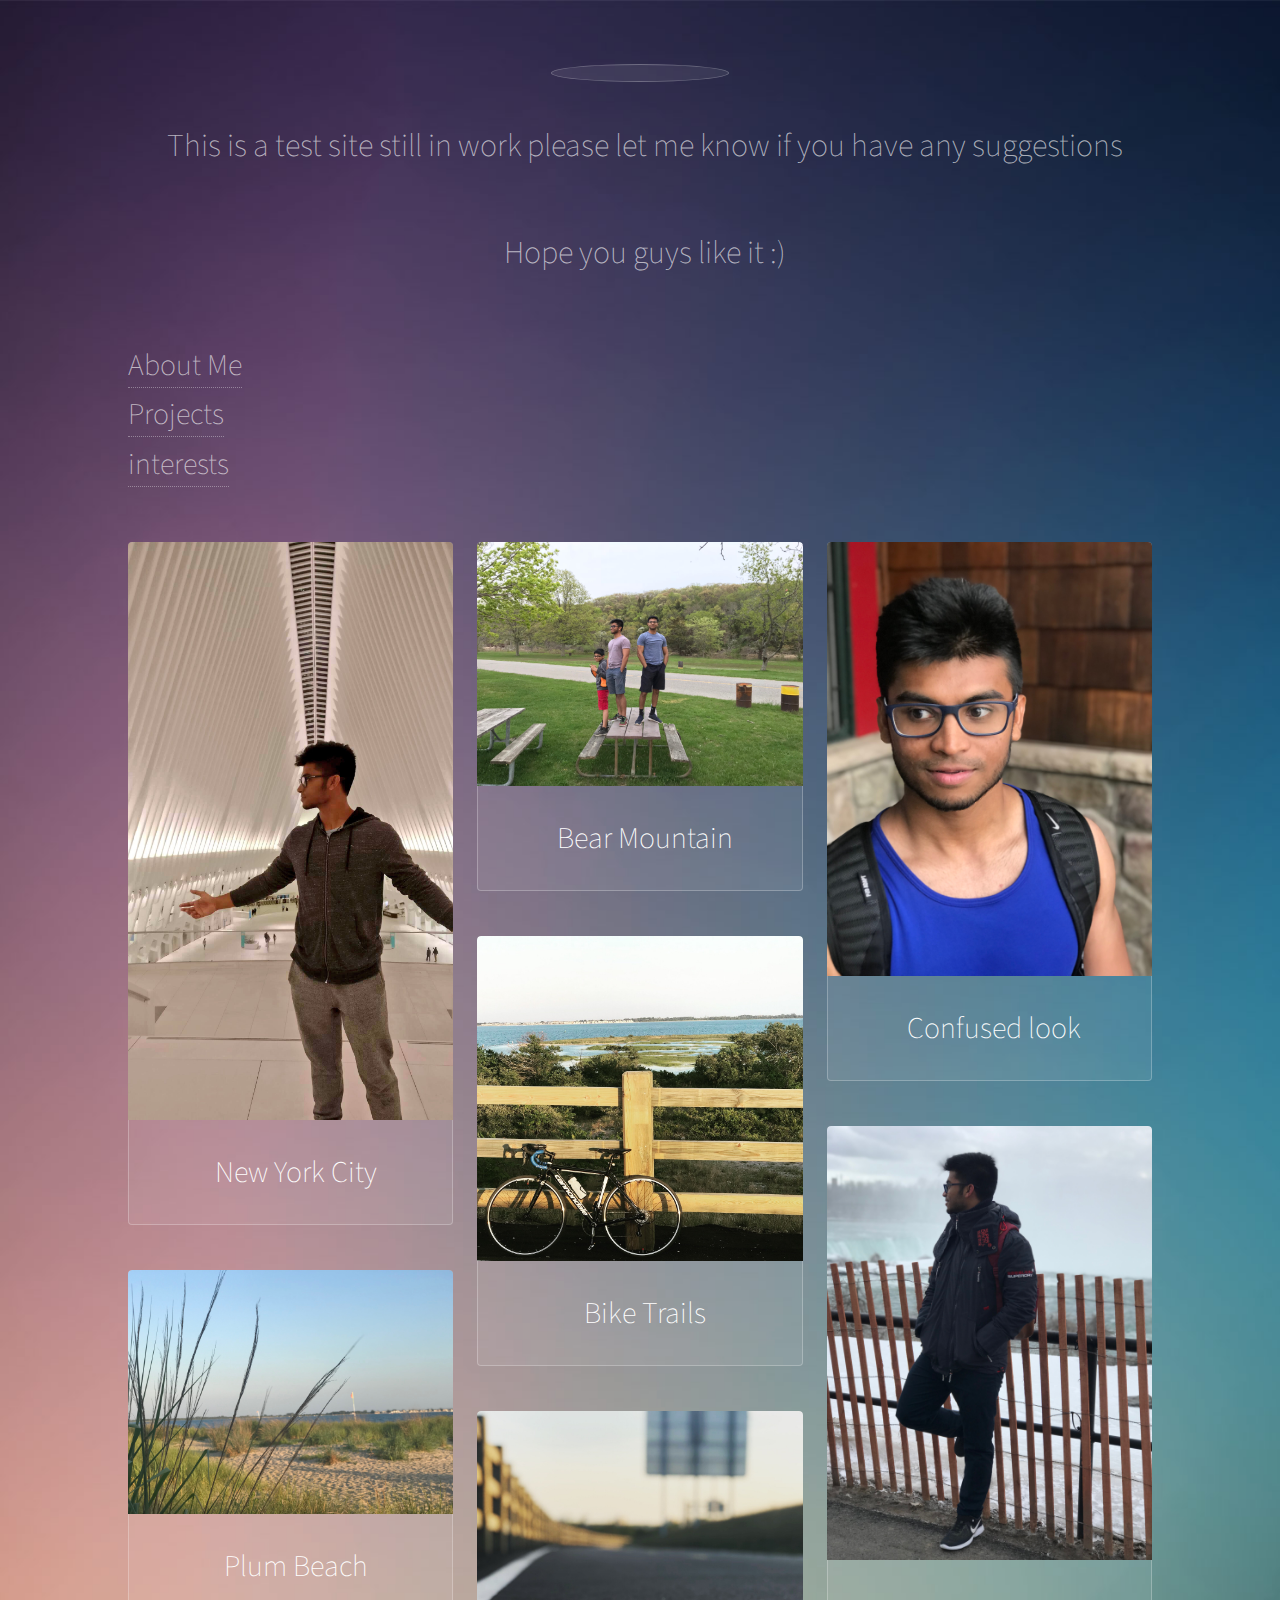
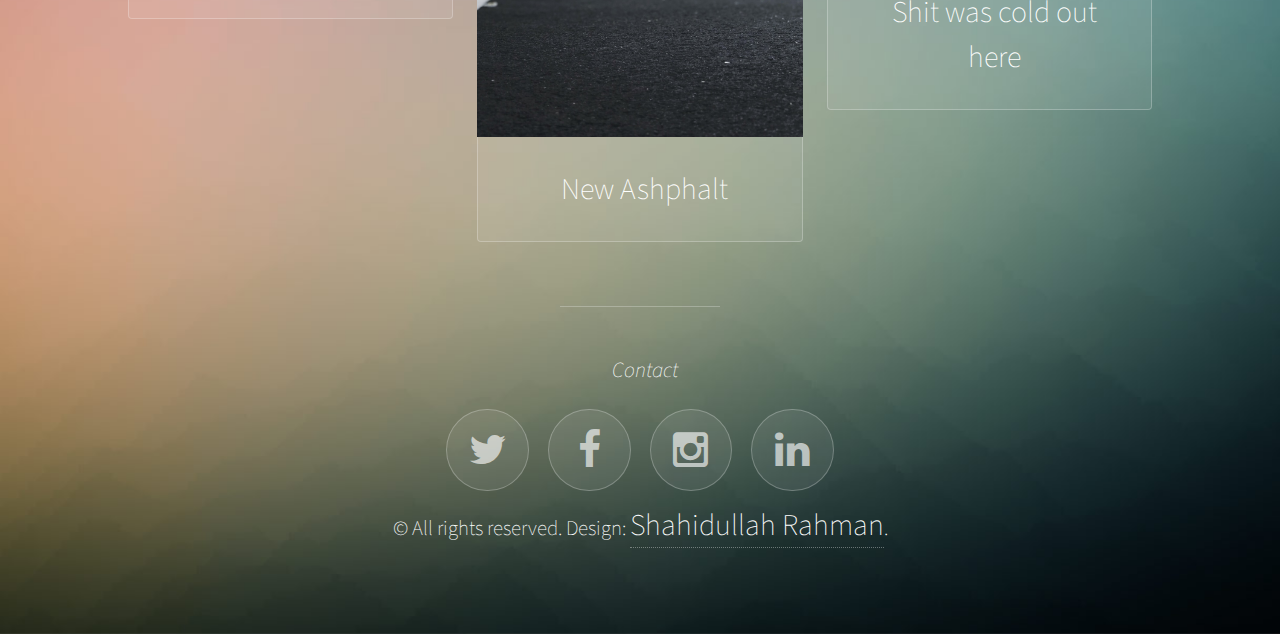
==== index.html @ 515b00f7 "Add interest page" ====
<!DOCTYPE HTML>
<!--
	Visualize by TEMPLATED
	templated.co @templatedco
	Released for free under the Creative Commons Attribution 3.0 license (templated.co/license)
-->
<html>
	<head>
		<title>Shahidullah Rahman</title>
		<meta charset="utf-8" />
		<meta name="viewport" content="width=device-width, initial-scale=1" />
		<link rel="stylesheet" href="assets/css/main.css" />
	</head>
	<body>

		<!-- Wrapper -->
			<div id="wrapper">

				<!-- Header -->
					<header id="header">
						<span class="avatar"><img src="images/Thumbs/RenderedImage.JPG" alt="" /></span>

						


						<h1>This is a test site still in work please let me know if you have 
							any suggestions
						</h1><br>
						<h1>Hope you guys like it :)</h1>
					</header>

					<nav>
							<a href="about.html">About Me</a> <br>
							<a href="projects.html">Projects</a> <br>
							<a href="interests.html">interests</a>
							<br>
							<br>
							<br>
	
					</nav>

				<!-- Main -->
					<section id="main">

						<!-- Thumbnails -->
							<section class="thumbnails">
								<div>
									<a href="images/Thumbs/01.JPG">
										<img src="images/Thumbs/01.JPG" alt="Image could not be found" />
										<h3><strong> New York City</strong></h3>
									</a>
									<a href="images/Thumbs/02.JPG">
										<img src="images//Thumbs/02.JPG" alt="Image could not be found" />
										<h3>Plum Beach</h3>
									</a>
								</div>
								<div>
									<a href="images/Thumbs/IMG_1907.JPG">
										<img src="images/Thumbs/IMG_1907.JPG" alt="" />
										<h3>Bear Mountain</h3>
									</a>
									<a href="images/Thumbs/04.JPG">
										<img src="images/Thumbs/04.JPG" alt="" />
										<h3>Bike Trails</h3>
									</a>
									<a href="images/Thumbs/05.JPG">
										<img src="images/Thumbs/05.JPG" alt="" />
										<h3>New Ashphalt</h3>
									</a>
								</div>
								<div>
									<a href="images/Thumbs/06.JPG">
										<img src="images/Thumbs/06.JPG" alt="" />
										<h3>Confused look</h3>
									</a>
									<a href="images/Thumbs/08.JPG">
										<img src="images/Thumbs/08.JPG" alt="" />
										<h3>Shit was cold out here</h3>
									</a>
								</div>
							</section>

					</section>

				<!-- Footer -->
					<footer id="footer">
							<ul class="icons">
									<h2><em>Contact</em></h2>
									<li><a href="https://twitter.com/Siam7141" class="icon style2 fa-twitter" target="_blank"><span class="label">Twitter</span></a></li>
									<li><a href="https://www.facebook.com/profile.php?id=100003264576492&ref=bookmarks" class="icon style2 fa-facebook" target="_blank"><span class="label">Facebook</span></a></li>
									<li><a href="https://www.instagram.com/siam714/?hl=en" class="icon style2 fa-instagram" target="_blank"><span class="label">Instagram</span></a></li>
									<li><a href="https://www.linkedin.com/in/shahidullah-r/" class="icon style2 fa-linkedin" target="_blank"><span class="label">linkedin</span></a></li>
									
								</ul>
						<p>&copy; All rights reserved. Design: <a href="https://www.linkedin.com/in/shahidullah-r/" target="_blank">Shahidullah Rahman</a>. </p>
					</footer>

			</div>

		<!-- Scripts -->
			<script src="assets/js/jquery.min.js"></script>
			<script src="assets/js/jquery.poptrox.min.js"></script>
			<script src="assets/js/skel.min.js"></script>
			<script src="assets/js/main.js"></script>

	</body>
</html>
---- assets/css/main.css ----
@charset "UTF-8";
@import url(font-awesome.min.css);
@import url("http://fonts.googleapis.com/css?family=Source+Sans+Pro:200");

/*
	Visualize by TEMPLATED
	templated.co @templatedco
	Released for free under the Creative Commons Attribution 3.0 license (templated.co/license)
*/

/* Reset */

	html, body, div, span, applet, object, iframe, h1, h2, h3, h4, h5, h6, p, blockquote, pre, a, abbr, acronym, address, big, cite, code, del, dfn, em, img, ins, kbd, q, s, samp, small, strike, strong, sub, sup, tt, var, b, u, i, center, dl, dt, dd, ol, ul, li, fieldset, form, label, legend, table, caption, tbody, tfoot, thead, tr, th, td, article, aside, canvas, details, embed, figure, figcaption, footer, header, hgroup, menu, nav, output, ruby, section, summary, time, mark, audio, video {
		margin: 0;
		padding: 0;
		border: 0;
		font-size: 100%;
		font: inherit;
		vertical-align: baseline;
	}

	article, aside, details, figcaption, figure, footer, header, hgroup, menu, nav, section {
		display: block;
	}

	body {
		line-height: 1;
	}

	ol, ul {
		list-style: none;
	}

	blockquote, q {
		quotes: none;
	}

	blockquote:before, blockquote:after, q:before, q:after {
		content: '';
		content: none;
	}

	table {
		border-collapse: collapse;
		border-spacing: 0;
	}

	body {
		-webkit-text-size-adjust: none;
	}

/* Box Model */

	*, *:before, *:after {
		-moz-box-sizing: border-box;
		-webkit-box-sizing: border-box;
		box-sizing: border-box;
	}

/* Grid */

	.row {
		border-bottom: solid 1px transparent;
		-moz-box-sizing: border-box;
		-webkit-box-sizing: border-box;
		box-sizing: border-box;
	}

	.row > * {
		float: left;
		-moz-box-sizing: border-box;
		-webkit-box-sizing: border-box;
		box-sizing: border-box;
	}

	.row:after, .row:before {
		content: '';
		display: block;
		clear: both;
		height: 0;
	}

	.row.uniform > * > :first-child {
		margin-top: 0;
	}

	.row.uniform > * > :last-child {
		margin-bottom: 0;
	}

	.row.\30 \25 > * {
		padding: 0 0 0 0em;
	}

	.row.\30 \25 {
		margin: 0 0 -1px 0em;
	}

	.row.uniform.\30 \25 > * {
		padding: 0em 0 0 0em;
	}

	.row.uniform.\30 \25 {
		margin: 0em 0 -1px 0em;
	}

	.row > * {
		padding: 0 0 0 2em;
	}

	.row {
		margin: 0 0 -1px -2em;
	}

	.row.uniform > * {
		padding: 2em 0 0 2em;
	}

	.row.uniform {
		margin: -2em 0 -1px -2em;
	}

	.row.\32 00\25 > * {
		padding: 0 0 0 4em;
	}

	.row.\32 00\25 {
		margin: 0 0 -1px -4em;
	}

	.row.uniform.\32 00\25 > * {
		padding: 4em 0 0 4em;
	}

	.row.uniform.\32 00\25 {
		margin: -4em 0 -1px -4em;
	}

	.row.\31 50\25 > * {
		padding: 0 0 0 3em;
	}

	.row.\31 50\25 {
		margin: 0 0 -1px -3em;
	}

	.row.uniform.\31 50\25 > * {
		padding: 3em 0 0 3em;
	}

	.row.uniform.\31 50\25 {
		margin: -3em 0 -1px -3em;
	}

	.row.\35 0\25 > * {
		padding: 0 0 0 1em;
	}

	.row.\35 0\25 {
		margin: 0 0 -1px -1em;
	}

	.row.uniform.\35 0\25 > * {
		padding: 1em 0 0 1em;
	}

	.row.uniform.\35 0\25 {
		margin: -1em 0 -1px -1em;
	}

	.row.\32 5\25 > * {
		padding: 0 0 0 0.5em;
	}

	.row.\32 5\25 {
		margin: 0 0 -1px -0.5em;
	}

	.row.uniform.\32 5\25 > * {
		padding: 0.5em 0 0 0.5em;
	}

	.row.uniform.\32 5\25 {
		margin: -0.5em 0 -1px -0.5em;
	}

	.\31 2u, .\31 2u\24 {
		width: 100%;
		clear: none;
		margin-left: 0;
	}

	.\31 1u, .\31 1u\24 {
		width: 91.6666666667%;
		clear: none;
		margin-left: 0;
	}

	.\31 0u, .\31 0u\24 {
		width: 83.3333333333%;
		clear: none;
		margin-left: 0;
	}

	.\39 u, .\39 u\24 {
		width: 75%;
		clear: none;
		margin-left: 0;
	}

	.\38 u, .\38 u\24 {
		width: 66.6666666667%;
		clear: none;
		margin-left: 0;
	}

	.\37 u, .\37 u\24 {
		width: 58.3333333333%;
		clear: none;
		margin-left: 0;
	}

	.\36 u, .\36 u\24 {
		width: 50%;
		clear: none;
		margin-left: 0;
	}

	.\35 u, .\35 u\24 {
		width: 41.6666666667%;
		clear: none;
		margin-left: 0;
	}

	.\34 u, .\34 u\24 {
		width: 33.3333333333%;
		clear: none;
		margin-left: 0;
	}

	.\33 u, .\33 u\24 {
		width: 25%;
		clear: none;
		margin-left: 0;
	}

	.\32 u, .\32 u\24 {
		width: 16.6666666667%;
		clear: none;
		margin-left: 0;
	}

	.\31 u, .\31 u\24 {
		width: 8.3333333333%;
		clear: none;
		margin-left: 0;
	}

	.\31 2u\24 + *,
	.\31 1u\24 + *,
	.\31 0u\24 + *,
	.\39 u\24 + *,
	.\38 u\24 + *,
	.\37 u\24 + *,
	.\36 u\24 + *,
	.\35 u\24 + *,
	.\34 u\24 + *,
	.\33 u\24 + *,
	.\32 u\24 + *,
	.\31 u\24 + * {
		clear: left;
	}

	.\-11u {
		margin-left: 91.66667%;
	}

	.\-10u {
		margin-left: 83.33333%;
	}

	.\-9u {
		margin-left: 75%;
	}

	.\-8u {
		margin-left: 66.66667%;
	}

	.\-7u {
		margin-left: 58.33333%;
	}

	.\-6u {
		margin-left: 50%;
	}

	.\-5u {
		margin-left: 41.66667%;
	}

	.\-4u {
		margin-left: 33.33333%;
	}

	.\-3u {
		margin-left: 25%;
	}

	.\-2u {
		margin-left: 16.66667%;
	}

	.\-1u {
		margin-left: 8.33333%;
	}

	@media screen and (max-width: 1680px) {

		.row > * {
			padding: 0 0 0 2em;
		}

		.row {
			margin: 0 0 -1px -2em;
		}

		.row.uniform > * {
			padding: 2em 0 0 2em;
		}

		.row.uniform {
			margin: -2em 0 -1px -2em;
		}

		.row.\32 00\25 > * {
			padding: 0 0 0 4em;
		}

		.row.\32 00\25 {
			margin: 0 0 -1px -4em;
		}

		.row.uniform.\32 00\25 > * {
			padding: 4em 0 0 4em;
		}

		.row.uniform.\32 00\25 {
			margin: -4em 0 -1px -4em;
		}

		.row.\31 50\25 > * {
			padding: 0 0 0 3em;
		}

		.row.\31 50\25 {
			margin: 0 0 -1px -3em;
		}

		.row.uniform.\31 50\25 > * {
			padding: 3em 0 0 3em;
		}

		.row.uniform.\31 50\25 {
			margin: -3em 0 -1px -3em;
		}

		.row.\35 0\25 > * {
			padding: 0 0 0 1em;
		}

		.row.\35 0\25 {
			margin: 0 0 -1px -1em;
		}

		.row.uniform.\35 0\25 > * {
			padding: 1em 0 0 1em;
		}

		.row.uniform.\35 0\25 {
			margin: -1em 0 -1px -1em;
		}

		.row.\32 5\25 > * {
			padding: 0 0 0 0.5em;
		}

		.row.\32 5\25 {
			margin: 0 0 -1px -0.5em;
		}

		.row.uniform.\32 5\25 > * {
			padding: 0.5em 0 0 0.5em;
		}

		.row.uniform.\32 5\25 {
			margin: -0.5em 0 -1px -0.5em;
		}

		.\31 2u\28xlarge\29, .\31 2u\24\28xlarge\29 {
			width: 100%;
			clear: none;
			margin-left: 0;
		}

		.\31 1u\28xlarge\29, .\31 1u\24\28xlarge\29 {
			width: 91.6666666667%;
			clear: none;
			margin-left: 0;
		}

		.\31 0u\28xlarge\29, .\31 0u\24\28xlarge\29 {
			width: 83.3333333333%;
			clear: none;
			margin-left: 0;
		}

		.\39 u\28xlarge\29, .\39 u\24\28xlarge\29 {
			width: 75%;
			clear: none;
			margin-left: 0;
		}

		.\38 u\28xlarge\29, .\38 u\24\28xlarge\29 {
			width: 66.6666666667%;
			clear: none;
			margin-left: 0;
		}

		.\37 u\28xlarge\29, .\37 u\24\28xlarge\29 {
			width: 58.3333333333%;
			clear: none;
			margin-left: 0;
		}

		.\36 u\28xlarge\29, .\36 u\24\28xlarge\29 {
			width: 50%;
			clear: none;
			margin-left: 0;
		}

		.\35 u\28xlarge\29, .\35 u\24\28xlarge\29 {
			width: 41.6666666667%;
			clear: none;
			margin-left: 0;
		}

		.\34 u\28xlarge\29, .\34 u\24\28xlarge\29 {
			width: 33.3333333333%;
			clear: none;
			margin-left: 0;
		}

		.\33 u\28xlarge\29, .\33 u\24\28xlarge\29 {
			width: 25%;
			clear: none;
			margin-left: 0;
		}

		.\32 u\28xlarge\29, .\32 u\24\28xlarge\29 {
			width: 16.6666666667%;
			clear: none;
			margin-left: 0;
		}

		.\31 u\28xlarge\29, .\31 u\24\28xlarge\29 {
			width: 8.3333333333%;
			clear: none;
			margin-left: 0;
		}

		.\31 2u\24\28xlarge\29 + *,
		.\31 1u\24\28xlarge\29 + *,
		.\31 0u\24\28xlarge\29 + *,
		.\39 u\24\28xlarge\29 + *,
		.\38 u\24\28xlarge\29 + *,
		.\37 u\24\28xlarge\29 + *,
		.\36 u\24\28xlarge\29 + *,
		.\35 u\24\28xlarge\29 + *,
		.\34 u\24\28xlarge\29 + *,
		.\33 u\24\28xlarge\29 + *,
		.\32 u\24\28xlarge\29 + *,
		.\31 u\24\28xlarge\29 + * {
			clear: left;
		}

		.\-11u\28xlarge\29 {
			margin-left: 91.66667%;
		}

		.\-10u\28xlarge\29 {
			margin-left: 83.33333%;
		}

		.\-9u\28xlarge\29 {
			margin-left: 75%;
		}

		.\-8u\28xlarge\29 {
			margin-left: 66.66667%;
		}

		.\-7u\28xlarge\29 {
			margin-left: 58.33333%;
		}

		.\-6u\28xlarge\29 {
			margin-left: 50%;
		}

		.\-5u\28xlarge\29 {
			margin-left: 41.66667%;
		}

		.\-4u\28xlarge\29 {
			margin-left: 33.33333%;
		}

		.\-3u\28xlarge\29 {
			margin-left: 25%;
		}

		.\-2u\28xlarge\29 {
			margin-left: 16.66667%;
		}

		.\-1u\28xlarge\29 {
			margin-left: 8.33333%;
		}

	}

	@media screen and (max-width: 1280px) {

		.row > * {
			padding: 0 0 0 2em;
		}

		.row {
			margin: 0 0 -1px -2em;
		}

		.row.uniform > * {
			padding: 2em 0 0 2em;
		}

		.row.uniform {
			margin: -2em 0 -1px -2em;
		}

		.row.\32 00\25 > * {
			padding: 0 0 0 4em;
		}

		.row.\32 00\25 {
			margin: 0 0 -1px -4em;
		}

		.row.uniform.\32 00\25 > * {
			padding: 4em 0 0 4em;
		}

		.row.uniform.\32 00\25 {
			margin: -4em 0 -1px -4em;
		}

		.row.\31 50\25 > * {
			padding: 0 0 0 3em;
		}

		.row.\31 50\25 {
			margin: 0 0 -1px -3em;
		}

		.row.uniform.\31 50\25 > * {
			padding: 3em 0 0 3em;
		}

		.row.uniform.\31 50\25 {
			margin: -3em 0 -1px -3em;
		}

		.row.\35 0\25 > * {
			padding: 0 0 0 1em;
		}

		.row.\35 0\25 {
			margin: 0 0 -1px -1em;
		}

		.row.uniform.\35 0\25 > * {
			padding: 1em 0 0 1em;
		}

		.row.uniform.\35 0\25 {
			margin: -1em 0 -1px -1em;
		}

		.row.\32 5\25 > * {
			padding: 0 0 0 0.5em;
		}

		.row.\32 5\25 {
			margin: 0 0 -1px -0.5em;
		}

		.row.uniform.\32 5\25 > * {
			padding: 0.5em 0 0 0.5em;
		}

		.row.uniform.\32 5\25 {
			margin: -0.5em 0 -1px -0.5em;
		}

		.\31 2u\28large\29, .\31 2u\24\28large\29 {
			width: 100%;
			clear: none;
			margin-left: 0;
		}

		.\31 1u\28large\29, .\31 1u\24\28large\29 {
			width: 91.6666666667%;
			clear: none;
			margin-left: 0;
		}

		.\31 0u\28large\29, .\31 0u\24\28large\29 {
			width: 83.3333333333%;
			clear: none;
			margin-left: 0;
		}

		.\39 u\28large\29, .\39 u\24\28large\29 {
			width: 75%;
			clear: none;
			margin-left: 0;
		}

		.\38 u\28large\29, .\38 u\24\28large\29 {
			width: 66.6666666667%;
			clear: none;
			margin-left: 0;
		}

		.\37 u\28large\29, .\37 u\24\28large\29 {
			width: 58.3333333333%;
			clear: none;
			margin-left: 0;
		}

		.\36 u\28large\29, .\36 u\24\28large\29 {
			width: 50%;
			clear: none;
			margin-left: 0;
		}

		.\35 u\28large\29, .\35 u\24\28large\29 {
			width: 41.6666666667%;
			clear: none;
			margin-left: 0;
		}

		.\34 u\28large\29, .\34 u\24\28large\29 {
			width: 33.3333333333%;
			clear: none;
			margin-left: 0;
		}

		.\33 u\28large\29, .\33 u\24\28large\29 {
			width: 25%;
			clear: none;
			margin-left: 0;
		}

		.\32 u\28large\29, .\32 u\24\28large\29 {
			width: 16.6666666667%;
			clear: none;
			margin-left: 0;
		}

		.\31 u\28large\29, .\31 u\24\28large\29 {
			width: 8.3333333333%;
			clear: none;
			margin-left: 0;
		}

		.\31 2u\24\28large\29 + *,
		.\31 1u\24\28large\29 + *,
		.\31 0u\24\28large\29 + *,
		.\39 u\24\28large\29 + *,
		.\38 u\24\28large\29 + *,
		.\37 u\24\28large\29 + *,
		.\36 u\24\28large\29 + *,
		.\35 u\24\28large\29 + *,
		.\34 u\24\28large\29 + *,
		.\33 u\24\28large\29 + *,
		.\32 u\24\28large\29 + *,
		.\31 u\24\28large\29 + * {
			clear: left;
		}

		.\-11u\28large\29 {
			margin-left: 91.66667%;
		}

		.\-10u\28large\29 {
			margin-left: 83.33333%;
		}

		.\-9u\28large\29 {
			margin-left: 75%;
		}

		.\-8u\28large\29 {
			margin-left: 66.66667%;
		}

		.\-7u\28large\29 {
			margin-left: 58.33333%;
		}

		.\-6u\28large\29 {
			margin-left: 50%;
		}

		.\-5u\28large\29 {
			margin-left: 41.66667%;
		}

		.\-4u\28large\29 {
			margin-left: 33.33333%;
		}

		.\-3u\28large\29 {
			margin-left: 25%;
		}

		.\-2u\28large\29 {
			margin-left: 16.66667%;
		}

		.\-1u\28large\29 {
			margin-left: 8.33333%;
		}

	}

	@media screen and (max-width: 980px) {

		.row > * {
			padding: 0 0 0 2em;
		}

		.row {
			margin: 0 0 -1px -2em;
		}

		.row.uniform > * {
			padding: 2em 0 0 2em;
		}

		.row.uniform {
			margin: -2em 0 -1px -2em;
		}

		.row.\32 00\25 > * {
			padding: 0 0 0 4em;
		}

		.row.\32 00\25 {
			margin: 0 0 -1px -4em;
		}

		.row.uniform.\32 00\25 > * {
			padding: 4em 0 0 4em;
		}

		.row.uniform.\32 00\25 {
			margin: -4em 0 -1px -4em;
		}

		.row.\31 50\25 > * {
			padding: 0 0 0 3em;
		}

		.row.\31 50\25 {
			margin: 0 0 -1px -3em;
		}

		.row.uniform.\31 50\25 > * {
			padding: 3em 0 0 3em;
		}

		.row.uniform.\31 50\25 {
			margin: -3em 0 -1px -3em;
		}

		.row.\35 0\25 > * {
			padding: 0 0 0 1em;
		}

		.row.\35 0\25 {
			margin: 0 0 -1px -1em;
		}

		.row.uniform.\35 0\25 > * {
			padding: 1em 0 0 1em;
		}

		.row.uniform.\35 0\25 {
			margin: -1em 0 -1px -1em;
		}

		.row.\32 5\25 > * {
			padding: 0 0 0 0.5em;
		}

		.row.\32 5\25 {
			margin: 0 0 -1px -0.5em;
		}

		.row.uniform.\32 5\25 > * {
			padding: 0.5em 0 0 0.5em;
		}

		.row.uniform.\32 5\25 {
			margin: -0.5em 0 -1px -0.5em;
		}

		.\31 2u\28medium\29, .\31 2u\24\28medium\29 {
			width: 100%;
			clear: none;
			margin-left: 0;
		}

		.\31 1u\28medium\29, .\31 1u\24\28medium\29 {
			width: 91.6666666667%;
			clear: none;
			margin-left: 0;
		}

		.\31 0u\28medium\29, .\31 0u\24\28medium\29 {
			width: 83.3333333333%;
			clear: none;
			margin-left: 0;
		}

		.\39 u\28medium\29, .\39 u\24\28medium\29 {
			width: 75%;
			clear: none;
			margin-left: 0;
		}

		.\38 u\28medium\29, .\38 u\24\28medium\29 {
			width: 66.6666666667%;
			clear: none;
			margin-left: 0;
		}

		.\37 u\28medium\29, .\37 u\24\28medium\29 {
			width: 58.3333333333%;
			clear: none;
			margin-left: 0;
		}

		.\36 u\28medium\29, .\36 u\24\28medium\29 {
			width: 50%;
			clear: none;
			margin-left: 0;
		}

		.\35 u\28medium\29, .\35 u\24\28medium\29 {
			width: 41.6666666667%;
			clear: none;
			margin-left: 0;
		}

		.\34 u\28medium\29, .\34 u\24\28medium\29 {
			width: 33.3333333333%;
			clear: none;
			margin-left: 0;
		}

		.\33 u\28medium\29, .\33 u\24\28medium\29 {
			width: 25%;
			clear: none;
			margin-left: 0;
		}

		.\32 u\28medium\29, .\32 u\24\28medium\29 {
			width: 16.6666666667%;
			clear: none;
			margin-left: 0;
		}

		.\31 u\28medium\29, .\31 u\24\28medium\29 {
			width: 8.3333333333%;
			clear: none;
			margin-left: 0;
		}

		.\31 2u\24\28medium\29 + *,
		.\31 1u\24\28medium\29 + *,
		.\31 0u\24\28medium\29 + *,
		.\39 u\24\28medium\29 + *,
		.\38 u\24\28medium\29 + *,
		.\37 u\24\28medium\29 + *,
		.\36 u\24\28medium\29 + *,
		.\35 u\24\28medium\29 + *,
		.\34 u\24\28medium\29 + *,
		.\33 u\24\28medium\29 + *,
		.\32 u\24\28medium\29 + *,
		.\31 u\24\28medium\29 + * {
			clear: left;
		}

		.\-11u\28medium\29 {
			margin-left: 91.66667%;
		}

		.\-10u\28medium\29 {
			margin-left: 83.33333%;
		}

		.\-9u\28medium\29 {
			margin-left: 75%;
		}

		.\-8u\28medium\29 {
			margin-left: 66.66667%;
		}

		.\-7u\28medium\29 {
			margin-left: 58.33333%;
		}

		.\-6u\28medium\29 {
			margin-left: 50%;
		}

		.\-5u\28medium\29 {
			margin-left: 41.66667%;
		}

		.\-4u\28medium\29 {
			margin-left: 33.33333%;
		}

		.\-3u\28medium\29 {
			margin-left: 25%;
		}

		.\-2u\28medium\29 {
			margin-left: 16.66667%;
		}

		.\-1u\28medium\29 {
			margin-left: 8.33333%;
		}

	}

	@media screen and (max-width: 736px) {

		.row > * {
			padding: 0 0 0 2em;
		}

		.row {
			margin: 0 0 -1px -2em;
		}

		.row.uniform > * {
			padding: 2em 0 0 2em;
		}

		.row.uniform {
			margin: -2em 0 -1px -2em;
		}

		.row.\32 00\25 > * {
			padding: 0 0 0 4em;
		}

		.row.\32 00\25 {
			margin: 0 0 -1px -4em;
		}

		.row.uniform.\32 00\25 > * {
			padding: 4em 0 0 4em;
		}

		.row.uniform.\32 00\25 {
			margin: -4em 0 -1px -4em;
		}

		.row.\31 50\25 > * {
			padding: 0 0 0 3em;
		}

		.row.\31 50\25 {
			margin: 0 0 -1px -3em;
		}

		.row.uniform.\31 50\25 > * {
			padding: 3em 0 0 3em;
		}

		.row.uniform.\31 50\25 {
			margin: -3em 0 -1px -3em;
		}

		.row.\35 0\25 > * {
			padding: 0 0 0 1em;
		}

		.row.\35 0\25 {
			margin: 0 0 -1px -1em;
		}

		.row.uniform.\35 0\25 > * {
			padding: 1em 0 0 1em;
		}

		.row.uniform.\35 0\25 {
			margin: -1em 0 -1px -1em;
		}

		.row.\32 5\25 > * {
			padding: 0 0 0 0.5em;
		}

		.row.\32 5\25 {
			margin: 0 0 -1px -0.5em;
		}

		.row.uniform.\32 5\25 > * {
			padding: 0.5em 0 0 0.5em;
		}

		.row.uniform.\32 5\25 {
			margin: -0.5em 0 -1px -0.5em;
		}

		.\31 2u\28small\29, .\31 2u\24\28small\29 {
			width: 100%;
			clear: none;
			margin-left: 0;
		}

		.\31 1u\28small\29, .\31 1u\24\28small\29 {
			width: 91.6666666667%;
			clear: none;
			margin-left: 0;
		}

		.\31 0u\28small\29, .\31 0u\24\28small\29 {
			width: 83.3333333333%;
			clear: none;
			margin-left: 0;
		}

		.\39 u\28small\29, .\39 u\24\28small\29 {
			width: 75%;
			clear: none;
			margin-left: 0;
		}

		.\38 u\28small\29, .\38 u\24\28small\29 {
			width: 66.6666666667%;
			clear: none;
			margin-left: 0;
		}

		.\37 u\28small\29, .\37 u\24\28small\29 {
			width: 58.3333333333%;
			clear: none;
			margin-left: 0;
		}

		.\36 u\28small\29, .\36 u\24\28small\29 {
			width: 50%;
			clear: none;
			margin-left: 0;
		}

		.\35 u\28small\29, .\35 u\24\28small\29 {
			width: 41.6666666667%;
			clear: none;
			margin-left: 0;
		}

		.\34 u\28small\29, .\34 u\24\28small\29 {
			width: 33.3333333333%;
			clear: none;
			margin-left: 0;
		}

		.\33 u\28small\29, .\33 u\24\28small\29 {
			width: 25%;
			clear: none;
			margin-left: 0;
		}

		.\32 u\28small\29, .\32 u\24\28small\29 {
			width: 16.6666666667%;
			clear: none;
			margin-left: 0;
		}

		.\31 u\28small\29, .\31 u\24\28small\29 {
			width: 8.3333333333%;
			clear: none;
			margin-left: 0;
		}

		.\31 2u\24\28small\29 + *,
		.\31 1u\24\28small\29 + *,
		.\31 0u\24\28small\29 + *,
		.\39 u\24\28small\29 + *,
		.\38 u\24\28small\29 + *,
		.\37 u\24\28small\29 + *,
		.\36 u\24\28small\29 + *,
		.\35 u\24\28small\29 + *,
		.\34 u\24\28small\29 + *,
		.\33 u\24\28small\29 + *,
		.\32 u\24\28small\29 + *,
		.\31 u\24\28small\29 + * {
			clear: left;
		}

		.\-11u\28small\29 {
			margin-left: 91.66667%;
		}

		.\-10u\28small\29 {
			margin-left: 83.33333%;
		}

		.\-9u\28small\29 {
			margin-left: 75%;
		}

		.\-8u\28small\29 {
			margin-left: 66.66667%;
		}

		.\-7u\28small\29 {
			margin-left: 58.33333%;
		}

		.\-6u\28small\29 {
			margin-left: 50%;
		}

		.\-5u\28small\29 {
			margin-left: 41.66667%;
		}

		.\-4u\28small\29 {
			margin-left: 33.33333%;
		}

		.\-3u\28small\29 {
			margin-left: 25%;
		}

		.\-2u\28small\29 {
			margin-left: 16.66667%;
		}

		.\-1u\28small\29 {
			margin-left: 8.33333%;
		}

	}

	@media screen and (max-width: 480px) {

		.row > * {
			padding: 0 0 0 2em;
		}

		.row {
			margin: 0 0 -1px -2em;
		}

		.row.uniform > * {
			padding: 2em 0 0 2em;
		}

		.row.uniform {
			margin: -2em 0 -1px -2em;
		}

		.row.\32 00\25 > * {
			padding: 0 0 0 4em;
		}

		.row.\32 00\25 {
			margin: 0 0 -1px -4em;
		}

		.row.uniform.\32 00\25 > * {
			padding: 4em 0 0 4em;
		}

		.row.uniform.\32 00\25 {
			margin: -4em 0 -1px -4em;
		}

		.row.\31 50\25 > * {
			padding: 0 0 0 3em;
		}

		.row.\31 50\25 {
			margin: 0 0 -1px -3em;
		}

		.row.uniform.\31 50\25 > * {
			padding: 3em 0 0 3em;
		}

		.row.uniform.\31 50\25 {
			margin: -3em 0 -1px -3em;
		}

		.row.\35 0\25 > * {
			padding: 0 0 0 1em;
		}

		.row.\35 0\25 {
			margin: 0 0 -1px -1em;
		}

		.row.uniform.\35 0\25 > * {
			padding: 1em 0 0 1em;
		}

		.row.uniform.\35 0\25 {
			margin: -1em 0 -1px -1em;
		}

		.row.\32 5\25 > * {
			padding: 0 0 0 0.5em;
		}

		.row.\32 5\25 {
			margin: 0 0 -1px -0.5em;
		}

		.row.uniform.\32 5\25 > * {
			padding: 0.5em 0 0 0.5em;
		}

		.row.uniform.\32 5\25 {
			margin: -0.5em 0 -1px -0.5em;
		}

		.\31 2u\28xsmall\29, .\31 2u\24\28xsmall\29 {
			width: 100%;
			clear: none;
			margin-left: 0;
		}

		.\31 1u\28xsmall\29, .\31 1u\24\28xsmall\29 {
			width: 91.6666666667%;
			clear: none;
			margin-left: 0;
		}

		.\31 0u\28xsmall\29, .\31 0u\24\28xsmall\29 {
			width: 83.3333333333%;
			clear: none;
			margin-left: 0;
		}

		.\39 u\28xsmall\29, .\39 u\24\28xsmall\29 {
			width: 75%;
			clear: none;
			margin-left: 0;
		}

		.\38 u\28xsmall\29, .\38 u\24\28xsmall\29 {
			width: 66.6666666667%;
			clear: none;
			margin-left: 0;
		}

		.\37 u\28xsmall\29, .\37 u\24\28xsmall\29 {
			width: 58.3333333333%;
			clear: none;
			margin-left: 0;
		}

		.\36 u\28xsmall\29, .\36 u\24\28xsmall\29 {
			width: 50%;
			clear: none;
			margin-left: 0;
		}

		.\35 u\28xsmall\29, .\35 u\24\28xsmall\29 {
			width: 41.6666666667%;
			clear: none;
			margin-left: 0;
		}

		.\34 u\28xsmall\29, .\34 u\24\28xsmall\29 {
			width: 33.3333333333%;
			clear: none;
			margin-left: 0;
		}

		.\33 u\28xsmall\29, .\33 u\24\28xsmall\29 {
			width: 25%;
			clear: none;
			margin-left: 0;
		}

		.\32 u\28xsmall\29, .\32 u\24\28xsmall\29 {
			width: 16.6666666667%;
			clear: none;
			margin-left: 0;
		}

		.\31 u\28xsmall\29, .\31 u\24\28xsmall\29 {
			width: 8.3333333333%;
			clear: none;
			margin-left: 0;
		}

		.\31 2u\24\28xsmall\29 + *,
		.\31 1u\24\28xsmall\29 + *,
		.\31 0u\24\28xsmall\29 + *,
		.\39 u\24\28xsmall\29 + *,
		.\38 u\24\28xsmall\29 + *,
		.\37 u\24\28xsmall\29 + *,
		.\36 u\24\28xsmall\29 + *,
		.\35 u\24\28xsmall\29 + *,
		.\34 u\24\28xsmall\29 + *,
		.\33 u\24\28xsmall\29 + *,
		.\32 u\24\28xsmall\29 + *,
		.\31 u\24\28xsmall\29 + * {
			clear: left;
		}

		.\-11u\28xsmall\29 {
			margin-left: 91.66667%;
		}

		.\-10u\28xsmall\29 {
			margin-left: 83.33333%;
		}

		.\-9u\28xsmall\29 {
			margin-left: 75%;
		}

		.\-8u\28xsmall\29 {
			margin-left: 66.66667%;
		}

		.\-7u\28xsmall\29 {
			margin-left: 58.33333%;
		}

		.\-6u\28xsmall\29 {
			margin-left: 50%;
		}

		.\-5u\28xsmall\29 {
			margin-left: 41.66667%;
		}

		.\-4u\28xsmall\29 {
			margin-left: 33.33333%;
		}

		.\-3u\28xsmall\29 {
			margin-left: 25%;
		}

		.\-2u\28xsmall\29 {
			margin-left: 16.66667%;
		}

		.\-1u\28xsmall\29 {
			margin-left: 8.33333%;
		}

	}

/* Basic */

	@-ms-viewport {
		width: device-width;
	}

	body {
		-ms-overflow-style: scrollbar;
	}

	@media screen and (max-width: 480px) {

		html, body {
			min-width: 320px;
		}

	}

	body {
		background-color: #000;
		background-image: url("../../images/bg.jpg");
		background-size: cover;
		background-position: top center;
	}

		body.is-loading *, body.is-loading *:before, body.is-loading *:after {
			-moz-animation: none !important;
			-webkit-animation: none !important;
			-ms-animation: none !important;
			animation: none !important;
			-moz-transition: none !important;
			-webkit-transition: none !important;
			-ms-transition: none !important;
			transition: none !important;
		}

/* Type */

	body, input, select, textarea {
		color: rgba(255, 255, 255, 0.65);
		font-family: "Source Sans Pro", Helvetica, sans-serif;
		font-size: 13pt;
		font-weight: 200;
		line-height: 1.65;
	}

		@media screen and (max-width: 1280px) {

			body, input, select, textarea {
				font-size: 12pt;
			}

		}

	a {
		
		text-align: center;
		font-size: 30px;
		color: inherit;
		text-decoration: none;
		border-bottom: dotted 1px rgba(255, 255, 255, 0.35);
		-moz-transition: border-bottom-color 0.2s ease-in-out, color 0.2s ease-in-out;
		-webkit-transition: border-bottom-color 0.2s ease-in-out, color 0.2s ease-in-out;
		-ms-transition: border-bottom-color 0.2s ease-in-out, color 0.2s ease-in-out;
		transition: border-bottom-color 0.2s ease-in-out, color 0.2s ease-in-out;
	}

		a:hover {
			color: red;
			border-bottom-color: transparent;
		}

	strong, b {
		color: #ffffff;
		font-weight: 200;
	}

	em, i {
		font-style: italic;
	}

	p {
		margin: 0 0 2em 0;
		padding: 10px;
		font-size: 1.3em;
		color:white;
		
	}

	h1, h2, h3, h4, h5, h6 {
		color: #ffffff;
		font-weight: 200;
		line-height: 1.5;
		padding-left: 10px;
		margin: 0 0 1em 0;
		
	}

		h1 a, h2 a, h3 a, h4 a, h5 a, h6 a {
			color: inherit;
			text-decoration: none;
		}

		@media screen and (max-width: 980px) {

			h1 br, h2 br, h3 br, h4 br, h5 br, h6 br {
				display: none;
			}

		}

	h1 {
		font-size: 2em;
		
	}


		@media screen and (max-width: 980px) {

			h1 {
				font-size: 2em;
			}

		}

		@media screen and (max-width: 736px) {

			h1 {
				font-size: 1.25em;
				
			}

		}

		

	h2 {
		font-size: 1.35em;
	}

		@media screen and (max-width: 736px) {

			h2 {
				font-size: 1em;
			}

		}

	h3 {
		font-size: 1em;
	}

	h4 {
		font-size: 1em;
	}

	h5 {
		font-size: 0.9em;
	}

	h6 {
		font-size: 0.7em;
	}

	sub {
		font-size: 0.8em;
		position: relative;
		top: 0.5em;
	}

	sup {
		font-size: 0.8em;
		position: relative;
		top: -0.5em;
	}

	blockquote {
		border-left: solid 4px rgba(255, 255, 255, 0.25);
		font-style: italic;
		margin: 0 0 2em 0;
		padding: 0.5em 0 0.5em 2em;
	}

	code {
		background: rgba(255, 255, 255, 0.075);
		border-radius: 4px;
		border: solid 1px rgba(255, 255, 255, 0.25);
		font-family: "Courier New", monospace;
		font-size: 0.9em;
		margin: 0 0.25em;
		padding: 0.25em 0.65em;
	}

	pre {
		-webkit-overflow-scrolling: touch;
		font-family: "Courier New", monospace;
		font-size: 0.9em;
		margin: 0 0 2em 0;
	}

		pre code {
			display: block;
			line-height: 1.75;
			padding: 1em 1.5em;
			overflow-x: auto;
		}

	hr {
		border: 0;
		border-bottom: solid 1px rgba(255, 255, 255, 0.25);
		margin: 2em 0;
	}

		hr.major {
			margin: 3em 0;
		}

	.align-left {
		text-align: left;
	}

	.align-center {
		text-align: center;
	}

	.align-right {
		text-align: right;
	}



/* Section/Article */

	section.special, article.special {
		text-align: center;
	}

	header p {
		color: rgba(255, 255, 255, 0.35);
		position: relative;
		margin: 0 0 1.5em 0;
	}

	header h2 + p {
		font-size: 1.25em;
		margin-top: -1em;
	}

	header h3 + p {
		font-size: 1.1em;
		margin-top: -0.8em;
	}

	header h4 + p,
	header h5 + p,
	header h6 + p {
		font-size: 0.9em;
		margin-top: -0.6em;
	}

/* Form */

	form {
		margin: 0 0 2em 0;
	}

	label {
		color: #ffffff;
		display: block;
		font-size: 0.9em;
		font-weight: 200;
		margin: 0 0 1em 0;
	}

	input[type="text"],
	input[type="password"],
	input[type="email"],
	input[type="tel"],
	select,
	textarea {
		-moz-appearance: none;
		-webkit-appearance: none;
		-ms-appearance: none;
		appearance: none;
		background: rgba(255, 255, 255, 0.075);
		border-radius: 4px;
		border: none;
		border: solid 1px rgba(255, 255, 255, 0.25);
		color: inherit;
		display: block;
		outline: 0;
		padding: 0 1em;
		text-decoration: none;
		width: 100%;
	}

		input[type="text"]:invalid,
		input[type="password"]:invalid,
		input[type="email"]:invalid,
		input[type="tel"]:invalid,
		select:invalid,
		textarea:invalid {
			box-shadow: none;
		}

		input[type="text"]:focus,
		input[type="password"]:focus,
		input[type="email"]:focus,
		input[type="tel"]:focus,
		select:focus,
		textarea:focus {
			border-color: #FF6382;
			box-shadow: 0 0 0 1px #FF6382;
		}

	.select-wrapper {
		text-decoration: none;
		display: block;
		position: relative;
	}

		.select-wrapper:before {
			content: "";
			-moz-osx-font-smoothing: grayscale;
			-webkit-font-smoothing: antialiased;
			font-family: FontAwesome;
			font-style: normal;
			font-weight: normal;
			text-transform: none !important;
		}

		.select-wrapper:before {
			color: rgba(255, 255, 255, 0.25);
			display: block;
			height: 2.75em;
			line-height: 2.75em;
			pointer-events: none;
			position: absolute;
			right: 0;
			text-align: center;
			top: 0;
			width: 2.75em;
		}

		.select-wrapper select::-ms-expand {
			display: none;
		}

	input[type="text"],
	input[type="password"],
	input[type="email"],
	select {
		height: 2.75em;
	}

	textarea {
		padding: 0.75em 1em;
	}

	input[type="checkbox"],
	input[type="radio"] {
		-moz-appearance: none;
		-webkit-appearance: none;
		-ms-appearance: none;
		appearance: none;
		display: block;
		float: left;
		margin-right: -2em;
		opacity: 0;
		width: 1em;
		z-index: -1;
	}

		input[type="checkbox"] + label,
		input[type="radio"] + label {
			text-decoration: none;
			color: rgba(255, 255, 255, 0.65);
			cursor: pointer;
			display: inline-block;
			font-size: 1em;
			font-weight: 200;
			padding-left: 2.4em;
			padding-right: 0.75em;
			position: relative;
		}

			input[type="checkbox"] + label:before,
			input[type="radio"] + label:before {
				-moz-osx-font-smoothing: grayscale;
				-webkit-font-smoothing: antialiased;
				font-family: FontAwesome;
				font-style: normal;
				font-weight: normal;
				text-transform: none !important;
			}

			input[type="checkbox"] + label:before,
			input[type="radio"] + label:before {
				background: rgba(255, 255, 255, 0.075);
				border-radius: 4px;
				border: solid 1px rgba(255, 255, 255, 0.25);
				content: '';
				display: inline-block;
				height: 1.65em;
				left: 0;
				line-height: 1.58125em;
				position: absolute;
				text-align: center;
				top: 0;
				width: 1.65em;
			}

		input[type="checkbox"]:checked + label:before,
		input[type="radio"]:checked + label:before {
			background: #FF6382;
			border-color: #FF6382;
			color: #ffffff;
			content: '\f00c';
		}

		input[type="checkbox"]:focus + label:before,
		input[type="radio"]:focus + label:before {
			border-color: #FF6382;
			box-shadow: 0 0 0 1px #FF6382;
		}

	input[type="checkbox"] + label:before {
		border-radius: 4px;
	}

	input[type="radio"] + label:before {
		border-radius: 100%;
	}

	::-webkit-input-placeholder {
		color: rgba(255, 255, 255, 0.35) !important;
		opacity: 1.0;
	}

	:-moz-placeholder {
		color: rgba(255, 255, 255, 0.35) !important;
		opacity: 1.0;
	}

	::-moz-placeholder {
		color: rgba(255, 255, 255, 0.35) !important;
		opacity: 1.0;
	}

	:-ms-input-placeholder {
		color: rgba(255, 255, 255, 0.35) !important;
		opacity: 1.0;
	}

	.formerize-placeholder {
		color: rgba(255, 255, 255, 0.35) !important;
		opacity: 1.0;
	}

/* Box */

	.box {
		border-radius: 4px;
		border: solid 1px rgba(255, 255, 255, 0.25);
		margin-bottom: 2em;
		padding: 1.5em;
	}

		.box > :last-child,
		.box > :last-child > :last-child,
		.box > :last-child > :last-child > :last-child {
			margin-bottom: 0;
		}

		.box.alt {
			border: 0;
			border-radius: 0;
			padding: 0;
		}

/* Icon */

	.icon {
		text-decoration: none;
		border-bottom: none;
		position: relative;
	}

		.icon:before {
			-moz-osx-font-smoothing: grayscale;
			-webkit-font-smoothing: antialiased;
			font-family: FontAwesome;
			font-style: normal;
			font-weight: normal;
			text-transform: none !important;
		}

		.icon > .label {
			display: none;
		}

		.icon.style2 {
			-moz-transition: all 0.2s ease;
			-webkit-transition: all 0.2s ease;
			-ms-transition: all 0.2s ease;
			transition: all 0.2s ease;
			border-radius: 100%;
			display: inline-block;
			padding: 0.5em;
			border: solid 1px rgba(255, 255, 255, 0.25);
			background-color: rgba(255, 255, 255, 0.075);
		}

			.icon.style2:before {
				display: block;
				width: 1.25em;
				height: 1.25em;
				line-height: 1.25em;
				font-size: 1.35em;
			}

			.icon.style2:hover {
				background-color: rgba(255, 255, 255, 0.25);
			}

			@media screen and (max-width: 736px) {

				.icon.style2:before {
					font-size: 1em;
				}

			}

/* Image */

	.image {
		border-radius: 4px;
		border: 0;
		display: inline-block;
		position: relative;
	}

		.image img {
			border-radius: 4px;
			display: block;
		}

		.image.left, .image.right {
			max-width: 40%;
		}

			.image.left img, .image.right img {
				width: 100%;
			}

		.image.left {
			float: left;
			padding: 0 1.5em 1em 0;
			top: 0.25em;
		}

		.image.right {
			float: right;
			padding: 0 0 1em 1.5em;
			top: 0.25em;
		}

		.image.fit {
			display: block;
			margin: 0 0 2em 0;
			width: 100%;
		}

			.image.fit img {
				width: 100%;
			}

		.image.main {
			display: block;
			margin: 0 0 3em 0;
			width: 100%;
		}

			.image.main img {
				width: 100%;
			}

		.image.screenshot{
			max-width: 20%;
			max-height: 20%;
			padding: 8px;
			
		}

		.image.screenshot.left{
			float: left;
		}

		.image.screenshot.right{
			float:right;
		}

/* List */

	ol {
		list-style: decimal;
		margin: 0 0 2em 0;
		padding-left: 1.25em;
	}

		ol li {
			padding-left: 0.25em;
		}

	ul {
		list-style: disc;
		margin: 1 1 2em 0;
		padding-left: 2em;
	}

		ul li {
			padding-left: 10px;
		}

		ul.alt {
			list-style: none;
			padding-left: 0;
		}

			ul.alt li {
				border-top: solid 1px rgba(255, 255, 255, 0.25);
				padding: 0.5em 0;
			}

				ul.alt li:first-child {
					border-top: 0;
					padding-top: 0;
				}

		ul.icons {
			cursor: default;
			list-style: none;
			padding-left: 0;
		}

			ul.icons li {
				display: inline-block;
				padding: 0 1em 0 0;
			}

				ul.icons li:last-child {
					padding-right: 0;
				}

		ul.actions {
			cursor: default;
			list-style: none;
			padding-left: 0;
		}

			ul.actions li {
				display: inline-block;
				padding: 0 1em 0 0;
				vertical-align: middle;
			}

				ul.actions li:last-child {
					padding-right: 0;
				}

			ul.actions.small li {
				padding: 0 0.5em 0 0;
			}

			ul.actions.vertical li {
				display: block;
				padding: 1em 0 0 0;
			}

				ul.actions.vertical li:first-child {
					padding-top: 0;
				}

				ul.actions.vertical li > * {
					margin-bottom: 0;
				}

			ul.actions.vertical.small li {
				padding: 0.5em 0 0 0;
			}

				ul.actions.vertical.small li:first-child {
					padding-top: 0;
				}

			ul.actions.fit {
				display: table;
				margin-left: -1em;
				padding: 0;
				table-layout: fixed;
				width: calc(100% + 1em);
			}

				ul.actions.fit li {
					display: table-cell;
					padding: 0 0 0 1em;
				}

					ul.actions.fit li > * {
						margin-bottom: 0;
					}

				ul.actions.fit.small {
					margin-left: -0.5em;
					width: calc(100% + 0.5em);
				}

					ul.actions.fit.small li {
						padding: 0 0 0 0.5em;
					}

			@media screen and (max-width: 480px) {

				ul.actions {
					margin: 0 0 2em 0;
				}

					ul.actions li {
						padding: 1em 0 0 0;
						display: block;
						text-align: center;
						width: 100%;
					}

						ul.actions li:first-child {
							padding-top: 0;
						}

						ul.actions li > * {
							width: 100%;
							margin: 0 !important;
						}

							ul.actions li > *.icon:before {
								margin-left: -2em;
							}

					ul.actions.small li {
						padding: 0.5em 0 0 0;
					}

						ul.actions.small li:first-child {
							padding-top: 0;
						}

			}

	dl {
		margin: 0 0 2em 0;
	}

		dl dt {
			display: block;
			font-weight: 200;
			margin: 0 0 1em 0;
		}

		dl dd {
			margin-left: 2em;
		}

/* Table */

	.table-wrapper {
		-webkit-overflow-scrolling: touch;
		overflow-x: auto;
	}

	table {
		margin: 0 0 2em 0;
		width: 100%;
	}

		table tbody tr {
			border: solid 1px rgba(255, 255, 255, 0.25);
			border-left: 0;
			border-right: 0;
		}

			table tbody tr:nth-child(2n + 1) {
				background-color: rgba(255, 255, 255, 0.075);
			}

		table td {
			padding: 0.75em 0.75em;
		}

		table th {
			color: #ffffff;
			font-size: 0.9em;
			font-weight: 200;
			padding: 0 0.75em 0.75em 0.75em;
			text-align: left;
		}

		table thead {
			border-bottom: solid 2px rgba(255, 255, 255, 0.25);
		}

		table tfoot {
			border-top: solid 2px rgba(255, 255, 255, 0.25);
		}

		table.alt {
			border-collapse: separate;
		}

			table.alt tbody tr td {
				border: solid 1px rgba(255, 255, 255, 0.25);
				border-left-width: 0;
				border-top-width: 0;
			}

				table.alt tbody tr td:first-child {
					border-left-width: 1px;
				}

			table.alt tbody tr:first-child td {
				border-top-width: 1px;
			}

			table.alt thead {
				border-bottom: 0;
			}

			table.alt tfoot {
				border-top: 0;
			}

/* Button */

	input[type="submit"],
	input[type="reset"],
	input[type="button"],
	button,
	.button {
		-moz-appearance: none;
		-webkit-appearance: none;
		-ms-appearance: none;
		appearance: none;
		-moz-transition: background-color 0.2s ease-in-out, color 0.2s ease-in-out;
		-webkit-transition: background-color 0.2s ease-in-out, color 0.2s ease-in-out;
		-ms-transition: background-color 0.2s ease-in-out, color 0.2s ease-in-out;
		transition: background-color 0.2s ease-in-out, color 0.2s ease-in-out;
		background-color: #FF6382;
		border-radius: 4px;
		border: 0;
		color: !important;
		cursor: pointer;
		display: inline-block;
		font-weight: 200;
		height: 2.85em;
		line-height: 2.95em;
		padding: 0 1.5em;
		text-align: center;
		text-decoration: none;
		white-space: nowrap;
	}

		input[type="submit"]:hover,
		input[type="reset"]:hover,
		input[type="button"]:hover,
		button:hover,
		.button:hover {
			background-color: #ff7c96;
		}

		input[type="submit"]:active,
		input[type="reset"]:active,
		input[type="button"]:active,
		button:active,
		.button:active {
			background-color: #ff496e;
		}

		input[type="submit"].icon,
		input[type="reset"].icon,
		input[type="button"].icon,
		button.icon,
		.button.icon {
			padding-left: 1.35em;
		}

			input[type="submit"].icon:before,
			input[type="reset"].icon:before,
			input[type="button"].icon:before,
			button.icon:before,
			.button.icon:before {
				margin-right: 0.5em;
			}

		input[type="submit"].fit,
		input[type="reset"].fit,
		input[type="button"].fit,
		button.fit,
		.button.fit {
			display: block;
			margin: 0 0 1em 0;
			width: 100%;
		}

		input[type="submit"].small,
		input[type="reset"].small,
		input[type="button"].small,
		button.small,
		.button.small {
			font-size: 0.8em;
		}

		input[type="submit"].big,
		input[type="reset"].big,
		input[type="button"].big,
		button.big,
		.button.big {
			font-size: 1.35em;
		}

		input[type="submit"].alt,
		input[type="reset"].alt,
		input[type="button"].alt,
		button.alt,
		.button.alt {
			background-color: transparent;
			box-shadow: inset 0 0 0 2px rgba(255, 255, 255, 0.25);
			color: #ffffff !important;
		}

			input[type="submit"].alt:hover,
			input[type="reset"].alt:hover,
			input[type="button"].alt:hover,
			button.alt:hover,
			.button.alt:hover {
				background-color: rgba(255, 255, 255, 0.075);
			}

			input[type="submit"].alt:active,
			input[type="reset"].alt:active,
			input[type="button"].alt:active,
			button.alt:active,
			.button.alt:active {
				background-color: rgba(255, 0, 0, 0.2);
			}

			input[type="submit"].alt.icon:before,
			input[type="reset"].alt.icon:before,
			input[type="button"].alt.icon:before,
			button.alt.icon:before,
			.button.alt.icon:before {
				color: rgba(255, 255, 255, 0.35);
			}

		input[type="submit"].special,
		input[type="reset"].special,
		input[type="button"].special,
		button.special,
		.button.special {
			background-color: #FF6382;
			color: !important;
		}

			input[type="submit"].special:hover,
			input[type="reset"].special:hover,
			input[type="button"].special:hover,
			button.special:hover,
			.button.special:hover {
				background-color: #ff7c96;
			}

			input[type="submit"].special:active,
			input[type="reset"].special:active,
			input[type="button"].special:active,
			button.special:active,
			.button.special:active {
				background-color: #ff496e;
			}

		input[type="submit"].disabled, input[type="submit"]:disabled,
		input[type="reset"].disabled,
		input[type="reset"]:disabled,
		input[type="button"].disabled,
		input[type="button"]:disabled,
		button.disabled,
		button:disabled,
		.button.disabled,
		.button:disabled {
			background-color: rgba(255, 255, 255, 0.65) !important;
			box-shadow: inset 0 -0.15em 0 0 rgba(0, 0, 0, 0.15);
			color: #000 !important;
			cursor: default;
			opacity: 0.25;
		}

		@media screen and (max-width: 480px) {

			input[type="submit"],
			input[type="reset"],
			input[type="button"],
			button,
			.button {
				padding: 0;
			}

		}

/* Thumbnails */

	.thumbnails {
		display: -moz-flex;
		display: -webkit-flex;
		display: -ms-flex;
		display: flex;
		-moz-flex-direction: row;
		-webkit-flex-direction: row;
		-ms-flex-direction: row;
		flex-direction: row;
		position: relative;
		margin: 0 0 2em -2em;
	}

		.thumbnails a {
			-moz-transition: all 0.2s ease;
			-webkit-transition: all 0.2s ease;
			-ms-transition: all 0.2s ease;
			transition: all 0.2s ease;
			border-bottom: none;
			display: block;
			width: 100%;
			margin: 0 0 2em 0;
			text-align: center;
			border-radius: 4px;
			box-shadow: inset 0 0 0 1px rgba(255, 255, 255, 0.25);
			background-color: rgba(255, 255, 255, 0.075);
			cursor: pointer;
			outline: 0;
			overflow: hidden;
		}

			.thumbnails a img {
				display: block;
				width: 100%;
				border-top-left-radius: 4px;
				border-top-right-radius: 4px;
			}

			.thumbnails a h3 {
				margin: 1em;
			}

			.thumbnails a:hover {
				background-color: rgba(255, 255, 255, 0.25);
				box-shadow: inset 0 0 0 1px rgba(255, 255, 255, 0.25), 0 0 0.5em 0 #FF6382;
			}

		.thumbnails > div {
			display: -moz-flex;
			display: -webkit-flex;
			display: -ms-flex;
			display: flex;
			-moz-flex-direction: column;
			-webkit-flex-direction: column;
			-ms-flex-direction: column;
			flex-direction: column;
			width: calc(100% / 3);
			padding-left: 2em;
		}

			.thumbnails > div > :last-child {
				margin-bottom: 0;
			}

		@media screen and (max-width: 1280px) {

			.thumbnails {
				margin: 0 0 2em -1.5em;
			}

				.thumbnails a {
					margin: 0 0 1.5em 0;
				}

				.thumbnails > div {
					padding-left: 1.5em;
				}

		}

		@media screen and (max-width: 980px) {

			.thumbnails h3 {
				font-size: 0.8em;
			}

		}

		@media screen and (max-width: 480px) {

			.thumbnails {
				display: block;
			}

				.thumbnails a {
					margin: 0 0 2em 0 !important;
				}

				.thumbnails > div {
					display: block;
					width: 100%;
				}

					.thumbnails > div:last-child > :last-child {
						margin-bottom: 0 !important;
					}

				.thumbnails h3 {
					font-size: 1em;
				}

		}

/* Poptrox */

	.poptrox-popup {
		-moz-box-sizing: content-box;
		-webkit-box-sizing: content-box;
		-ms-box-sizing: content-box;
		box-sizing: content-box;
		background: rgba(255, 255, 255, 0.25);
		box-shadow: 0 0.5em 3em 0 rgba(0, 0, 0, 0.25);
		border-radius: 4px;
		overflow: hidden;
	}

		.poptrox-popup .closer {
			-moz-transition: opacity 0.2s ease-in-out;
			-webkit-transition: opacity 0.2s ease-in-out;
			-ms-transition: opacity 0.2s ease-in-out;
			transition: opacity 0.2s ease-in-out;
			text-decoration: none;
			position: absolute;
			top: 1em;
			right: 1em;
			z-index: 2;
			-webkit-tap-highlight-color: rgba(255, 255, 255, 0);
			white-space: nowrap;
			text-indent: 2.5em;
			overflow: hidden;
			width: 2.5em;
			height: 2.5em;
			display: block;
		}

			.poptrox-popup .closer:before {
				content: "";
				-moz-osx-font-smoothing: grayscale;
				-webkit-font-smoothing: antialiased;
				font-family: FontAwesome;
				font-style: normal;
				font-weight: normal;
				text-transform: none !important;
			}

			.poptrox-popup .closer:before {
				display: block;
				position: relative;
				text-indent: 0;
				border-radius: 100%;
				box-shadow: inset 0 0 0 1px #ffffff;
				color: #ffffff !important;
				width: 2.5em;
				height: 2.5em;
				line-height: 2.5em;
			}

		.poptrox-popup:hover .closer {
			opacity: 0.5;
		}

			.poptrox-popup:hover .closer:hover {
				opacity: 1.0;
			}

/* Wrapper */

	#wrapper {
		max-width: 68em;
		width: 100%;
		margin: 0 auto;
		padding: 0 2em;
		opacity: 1;
		filter: none;
		-moz-transition: opacity 1s ease, -moz-filter 1s ease;
		-webkit-transition: opacity 1s ease, -webkit-filter 1s ease;
		-ms-transition: opacity 1s ease, -ms-filter 1s ease;
		transition: opacity 1s ease, filter 1s ease;
	}

	body.is-loading #wrapper {
		opacity: 0;
		-moz-filter: blur(1px);
		-webkit-filter: blur(1px);
		-ms-filter: blur(1px);
		filter: blur(1px);
	}

	body.is-covered #wrapper {
		-moz-filter: blur(3px);
		-webkit-filter: blur(3px);
		-ms-filter: blur(3px);
		filter: blur(3px);
	}

/* Header */

	#header {
		text-align: center;
		padding: 6em 0 4em 0;
	}

		#header h1 {
			color: rgba(255, 255, 255, 0.65);
		}

		#header .avatar {
			border-radius: 100%;
			display: inline-block;
			margin: 0 0 2em 0;
			padding: 0.5em;
			border: solid 1px rgba(255, 255, 255, 0.25);
			background-color: rgba(255, 255, 255, 0.075);
		}

			#header .avatar img {
				border-radius: 100%;
				display: block;
				width: 10em;
			}

		@media screen and (max-width: 1280px) {

			#header {
				padding: 4em 0 2em 0;
			}

		}

/* Footer */

	#footer {
		text-align: center;
		padding: 4em 0 4em 0;
	}

		#footer:before {
			content: '';
			border-top: solid 1px rgba(255, 255, 255, 0.25);
			width: 10em;
			display: block;
			margin: 0 auto 3em auto;
		}

		@media screen and (max-width: 1280px) {

			#footer {
				padding: 2em 0 2em 0;
			}

		}
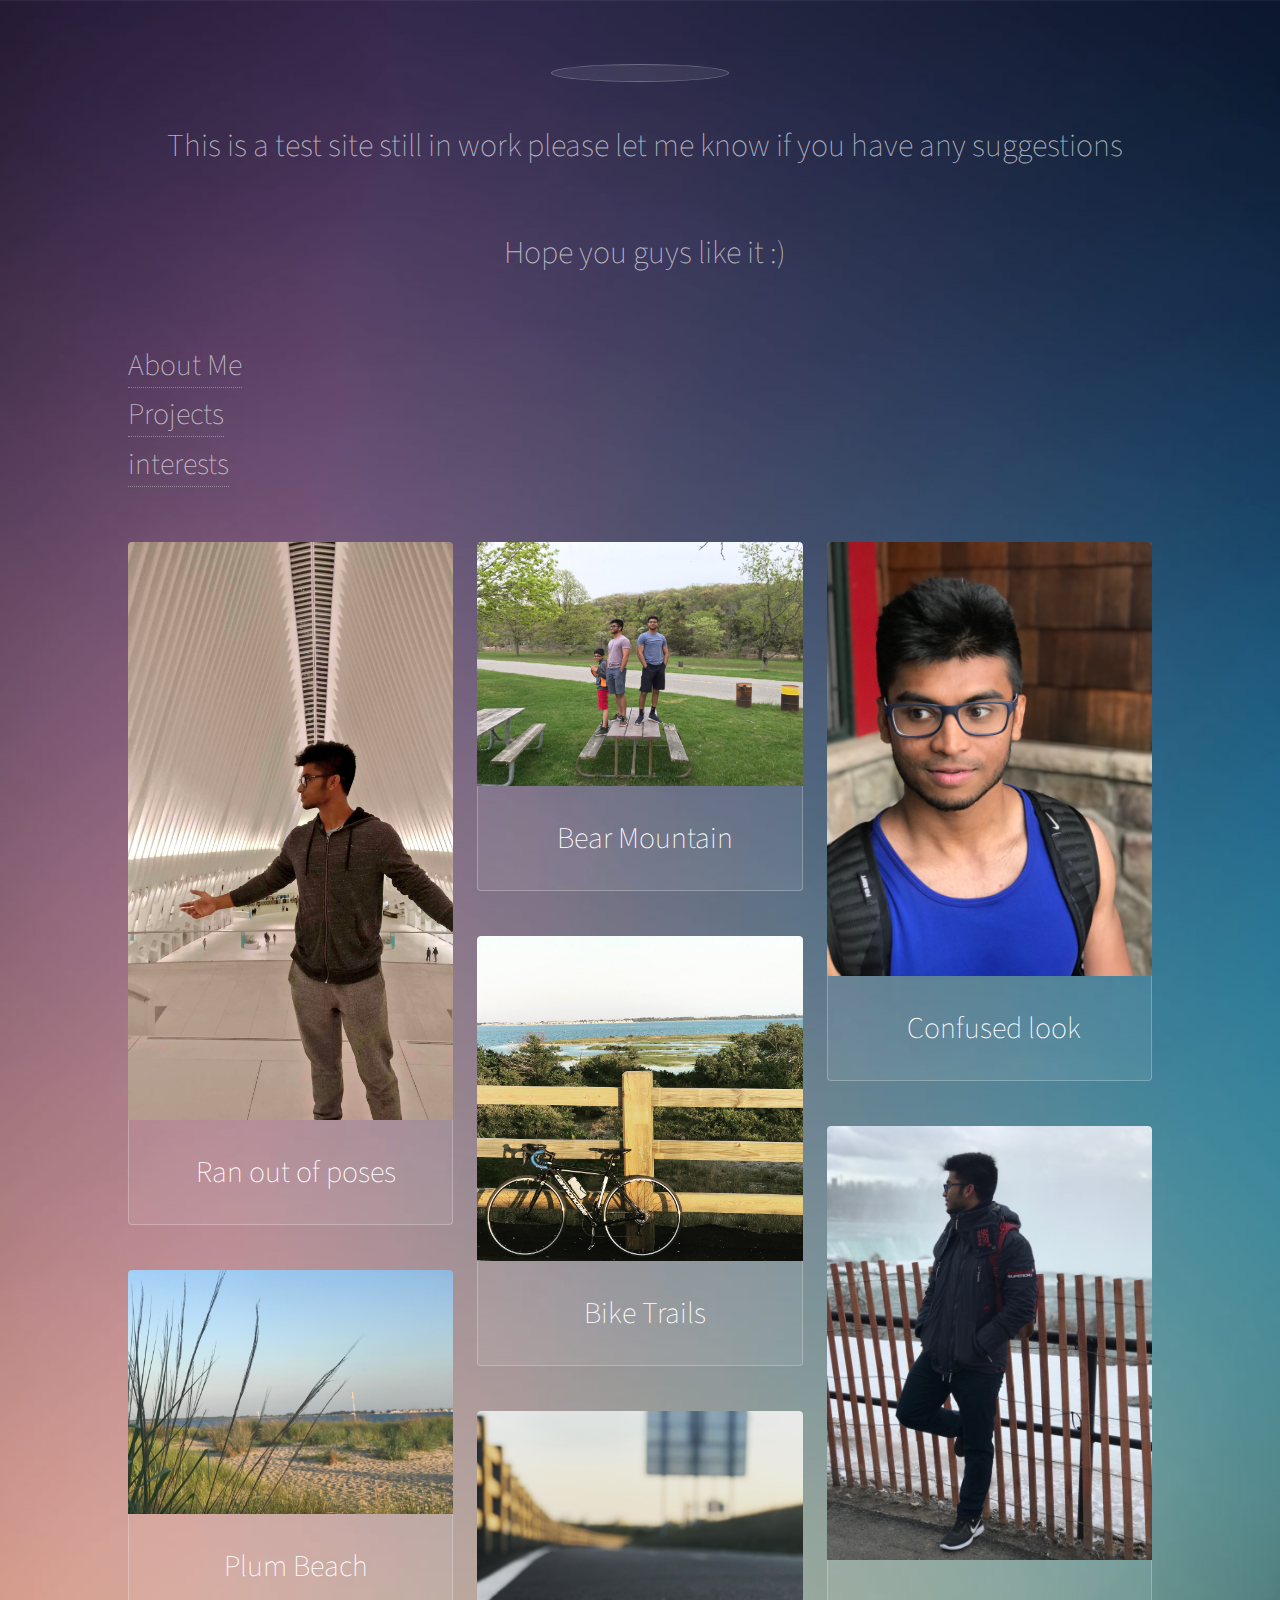
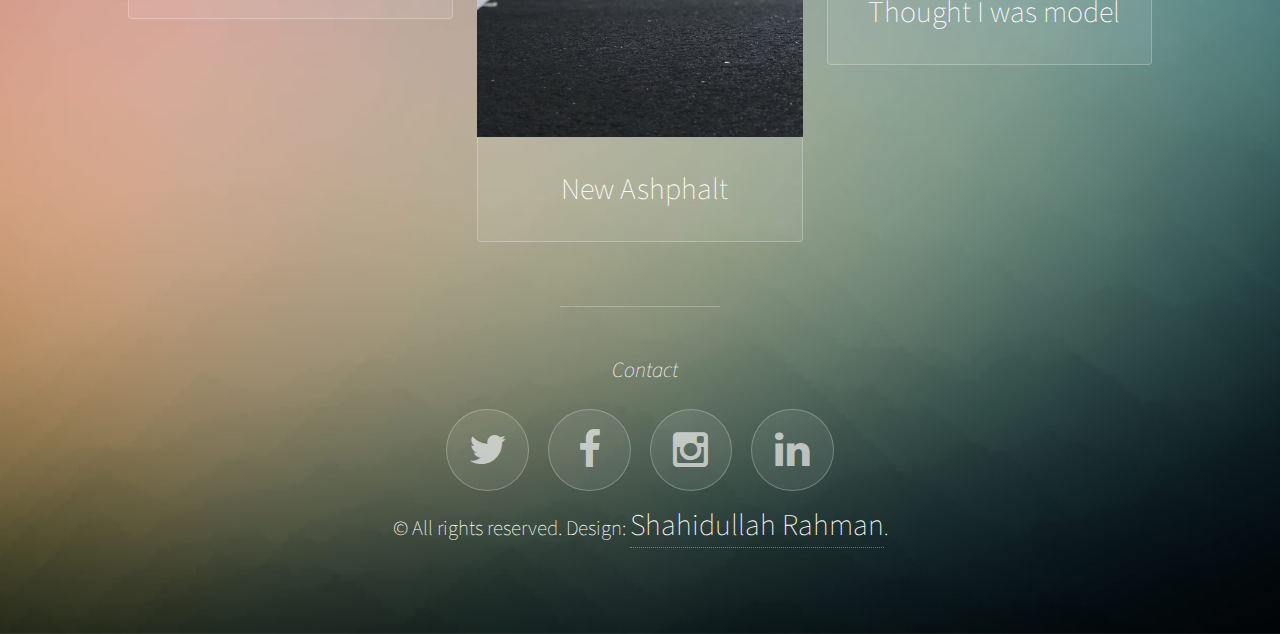
==== commit c331c5a6: "Polish about me page" ====
--- a/index.html
+++ b/index.html
@@ -47,7 +47,7 @@
 								<div>
 									<a href="images/Thumbs/01.JPG">
 										<img src="images/Thumbs/01.JPG" alt="Image could not be found" />
-										<h3><strong> New York City</strong></h3>
+										<h3><strong>Ran out of poses</strong></h3>
 									</a>
 									<a href="images/Thumbs/02.JPG">
 										<img src="images//Thumbs/02.JPG" alt="Image could not be found" />
@@ -75,7 +75,7 @@
 									</a>
 									<a href="images/Thumbs/08.JPG">
 										<img src="images/Thumbs/08.JPG" alt="" />
-										<h3>Shit was cold out here</h3>
+										<h3>Thought I was model</h3>
 									</a>
 								</div>
 							</section>
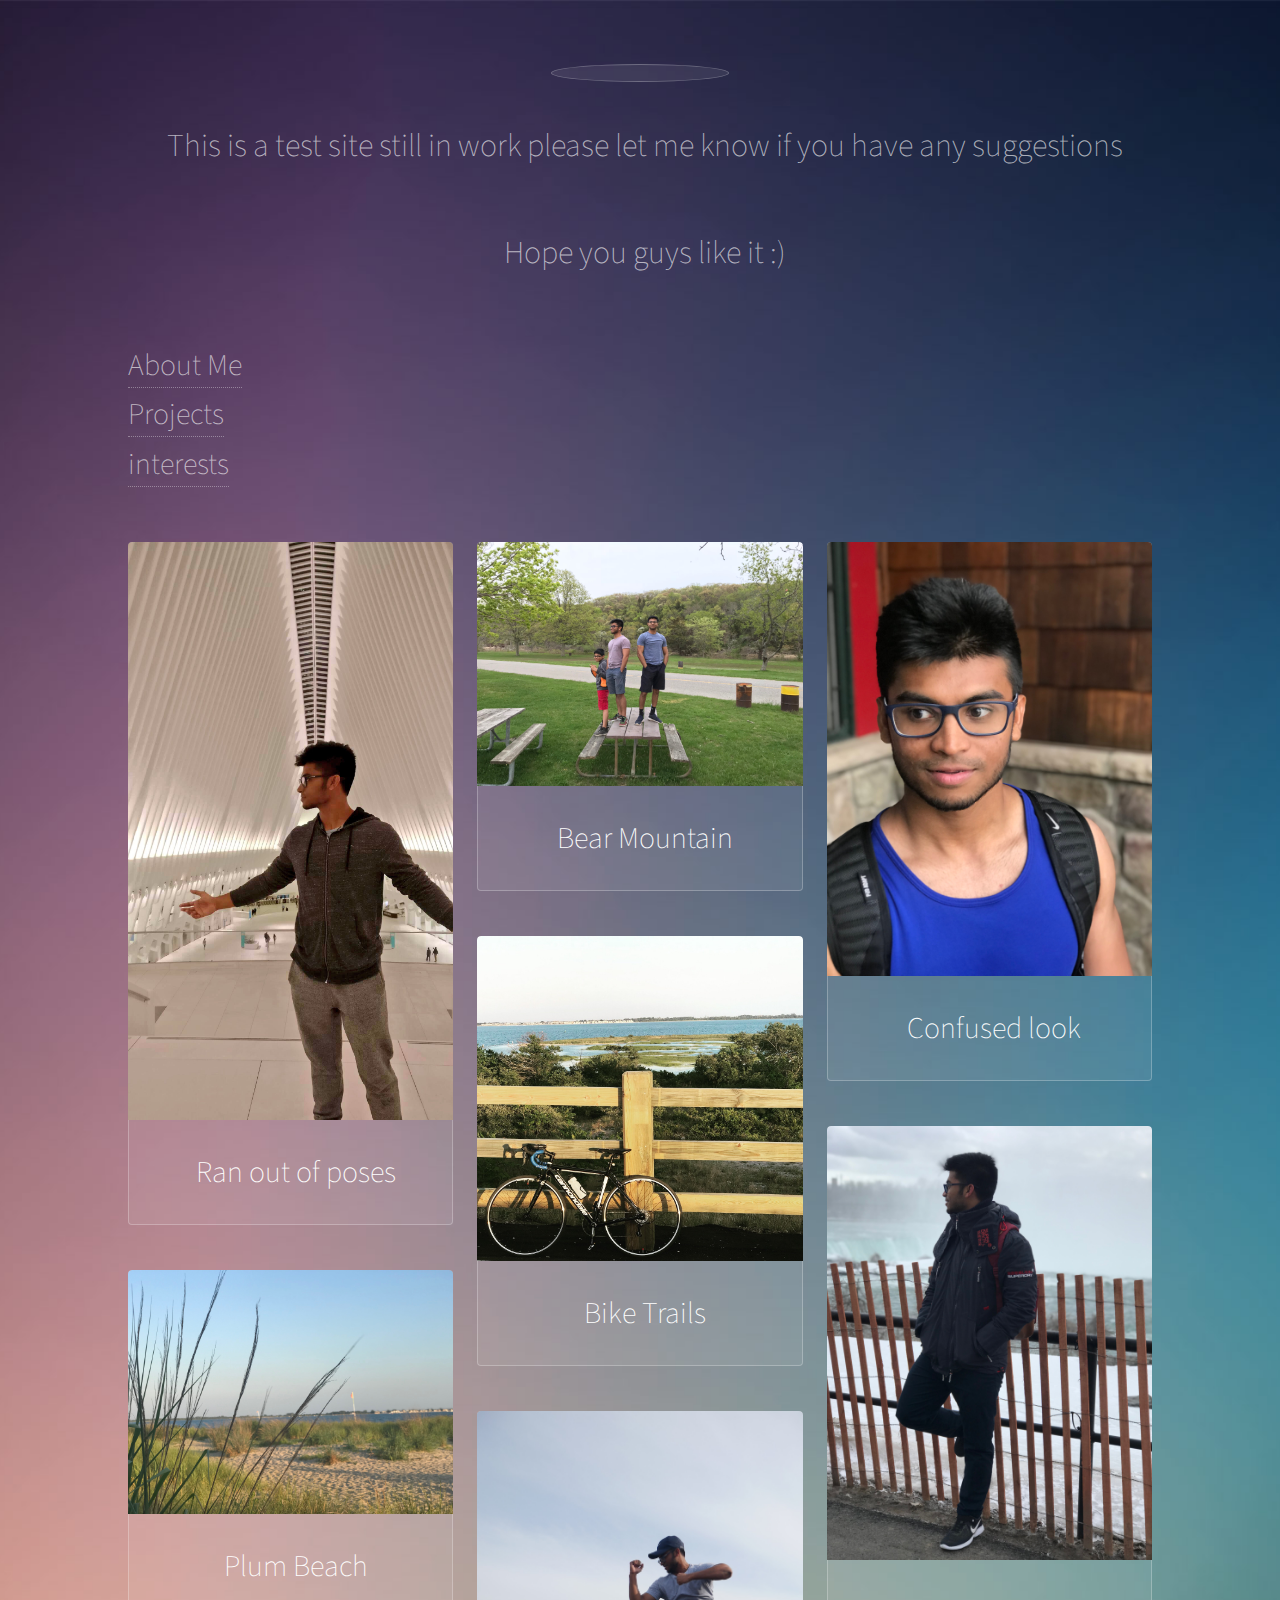
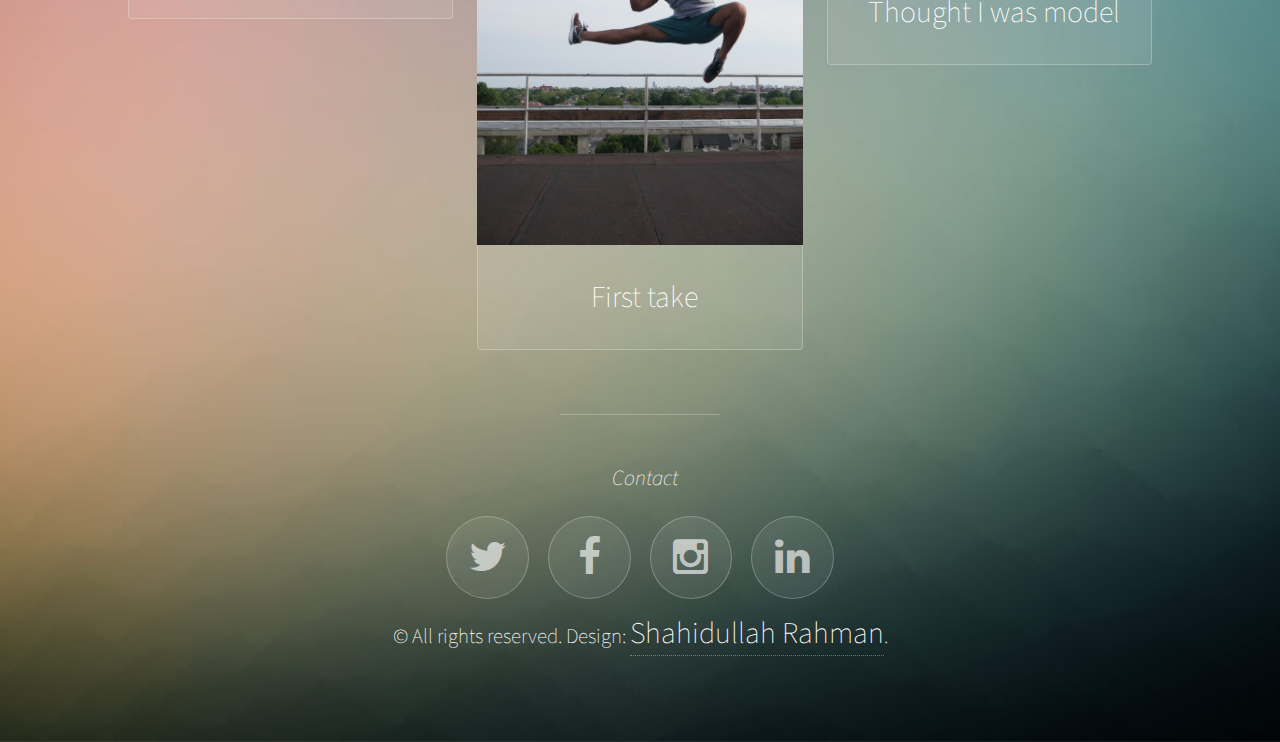
==== commit fdbba327: "Add new pics" ====
--- a/index.html
+++ b/index.html
@@ -65,7 +65,7 @@
 									</a>
 									<a href="images/Thumbs/05.JPG">
 										<img src="images/Thumbs/05.JPG" alt="" />
-										<h3>New Ashphalt</h3>
+										<h3>First take</h3>
 									</a>
 								</div>
 								<div>
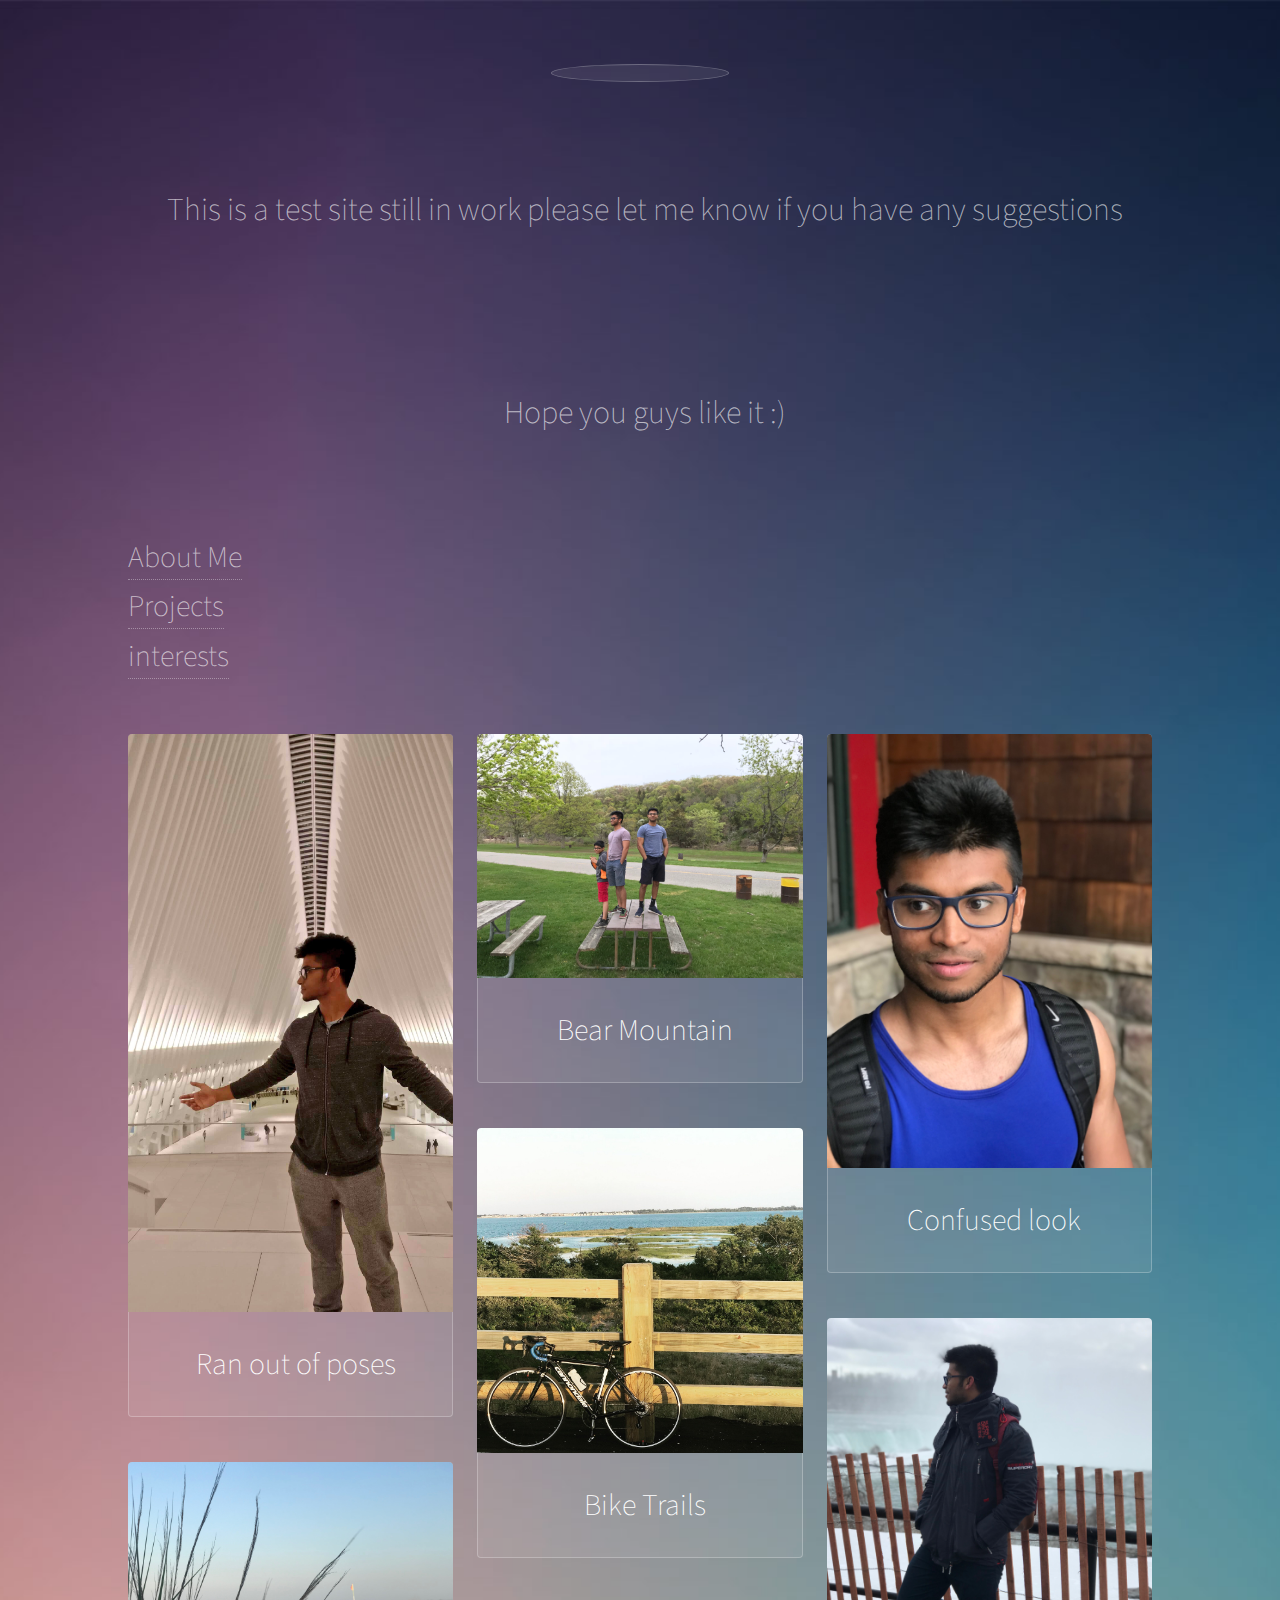
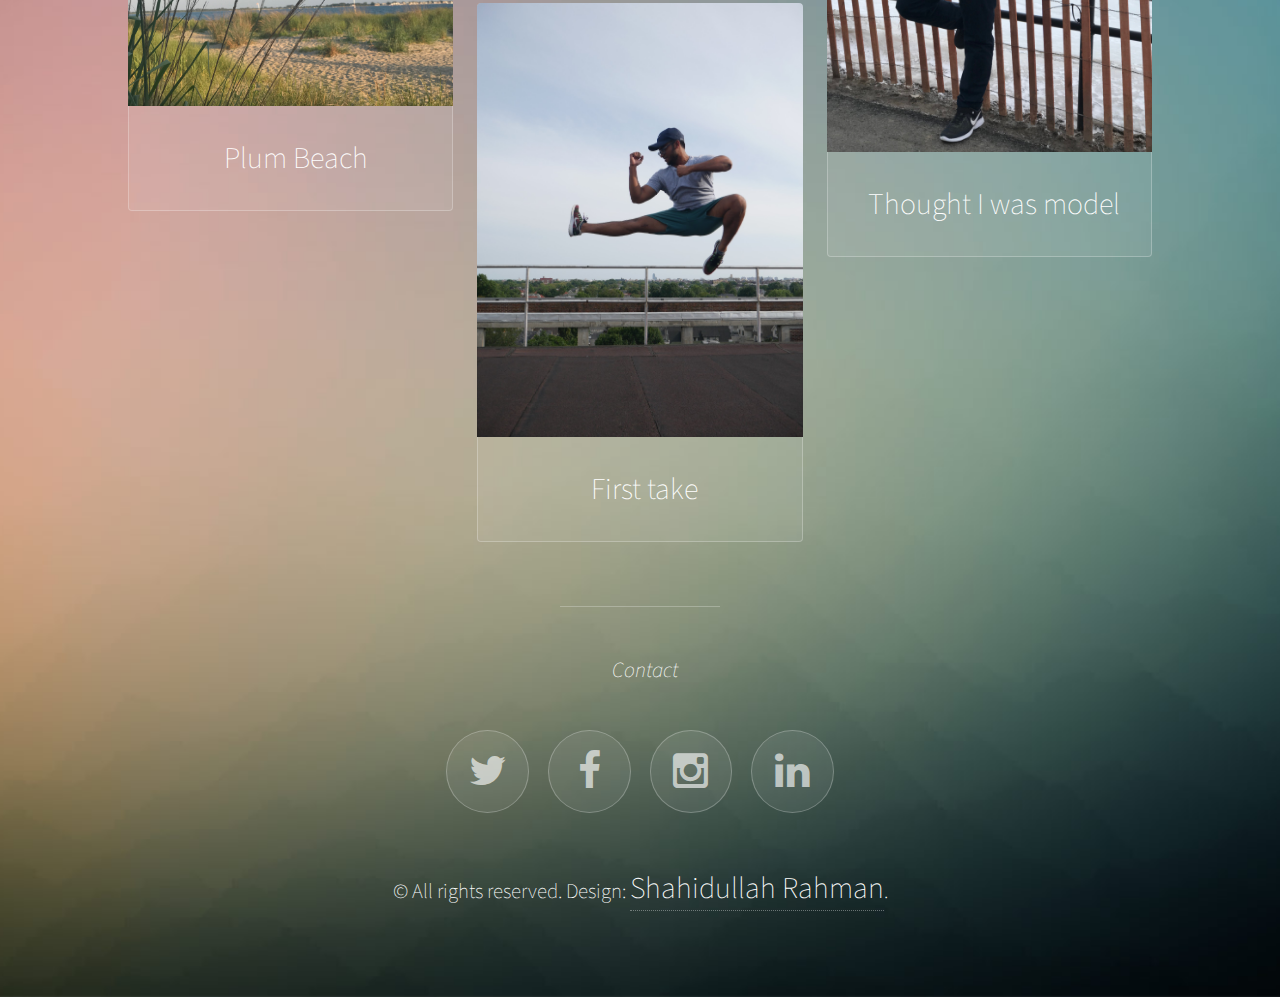
==== commit f52e84d9: "Remove comments" ====
--- a/index.html
+++ b/index.html
@@ -1,9 +1,5 @@
 <!DOCTYPE HTML>
-<!--
-	Visualize by TEMPLATED
-	templated.co @templatedco
-	Released for free under the Creative Commons Attribution 3.0 license (templated.co/license)
--->
+
 <html>
 	<head>
 		<title>Shahidullah Rahman</title>
--- a/assets/css/main.css
+++ b/assets/css/main.css
@@ -1,14 +1,6 @@
 @charset "UTF-8";
 @import url(font-awesome.min.css);
 @import url("http://fonts.googleapis.com/css?family=Source+Sans+Pro:200");
-
-/*
-	Visualize by TEMPLATED
-	templated.co @templatedco
-	Released for free under the Creative Commons Attribution 3.0 license (templated.co/license)
-*/
-
-/* Reset */
 
 	html, body, div, span, applet, object, iframe, h1, h2, h3, h4, h5, h6, p, blockquote, pre, a, abbr, acronym, address, big, cite, code, del, dfn, em, img, ins, kbd, q, s, samp, small, strike, strong, sub, sup, tt, var, b, u, i, center, dl, dt, dd, ol, ul, li, fieldset, form, label, legend, table, caption, tbody, tfoot, thead, tr, th, td, article, aside, canvas, details, embed, figure, figcaption, footer, header, hgroup, menu, nav, output, ruby, section, summary, time, mark, audio, video {
 		margin: 0;
@@ -1472,7 +1464,7 @@
 	}
 
 	p {
-		margin: 0 0 2em 0;
+		margin: 2em 0em;
 		padding: 10px;
 		font-size: 1.3em;
 		color:white;
@@ -1484,7 +1476,7 @@
 		font-weight: 200;
 		line-height: 1.5;
 		padding-left: 10px;
-		margin: 0 0 1em 0;
+		margin: 2em 0em;
 		
 	}
 
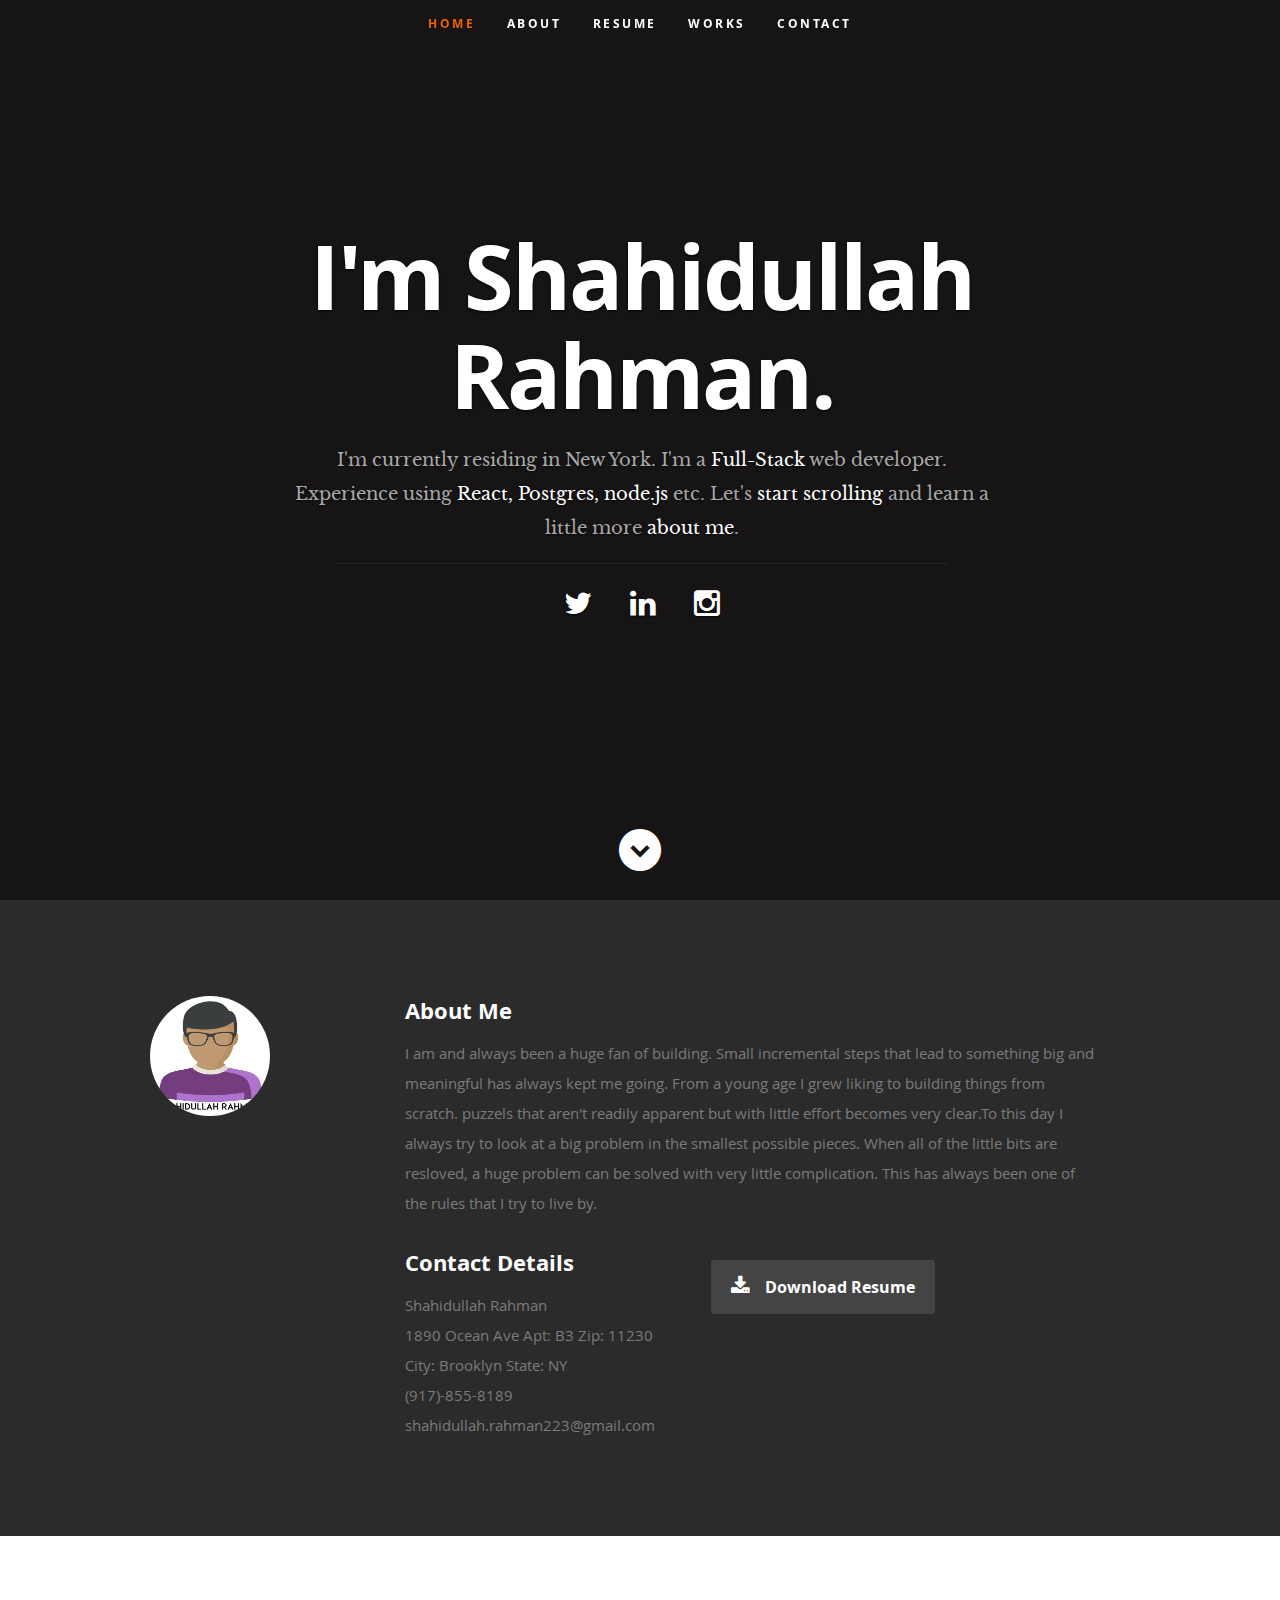
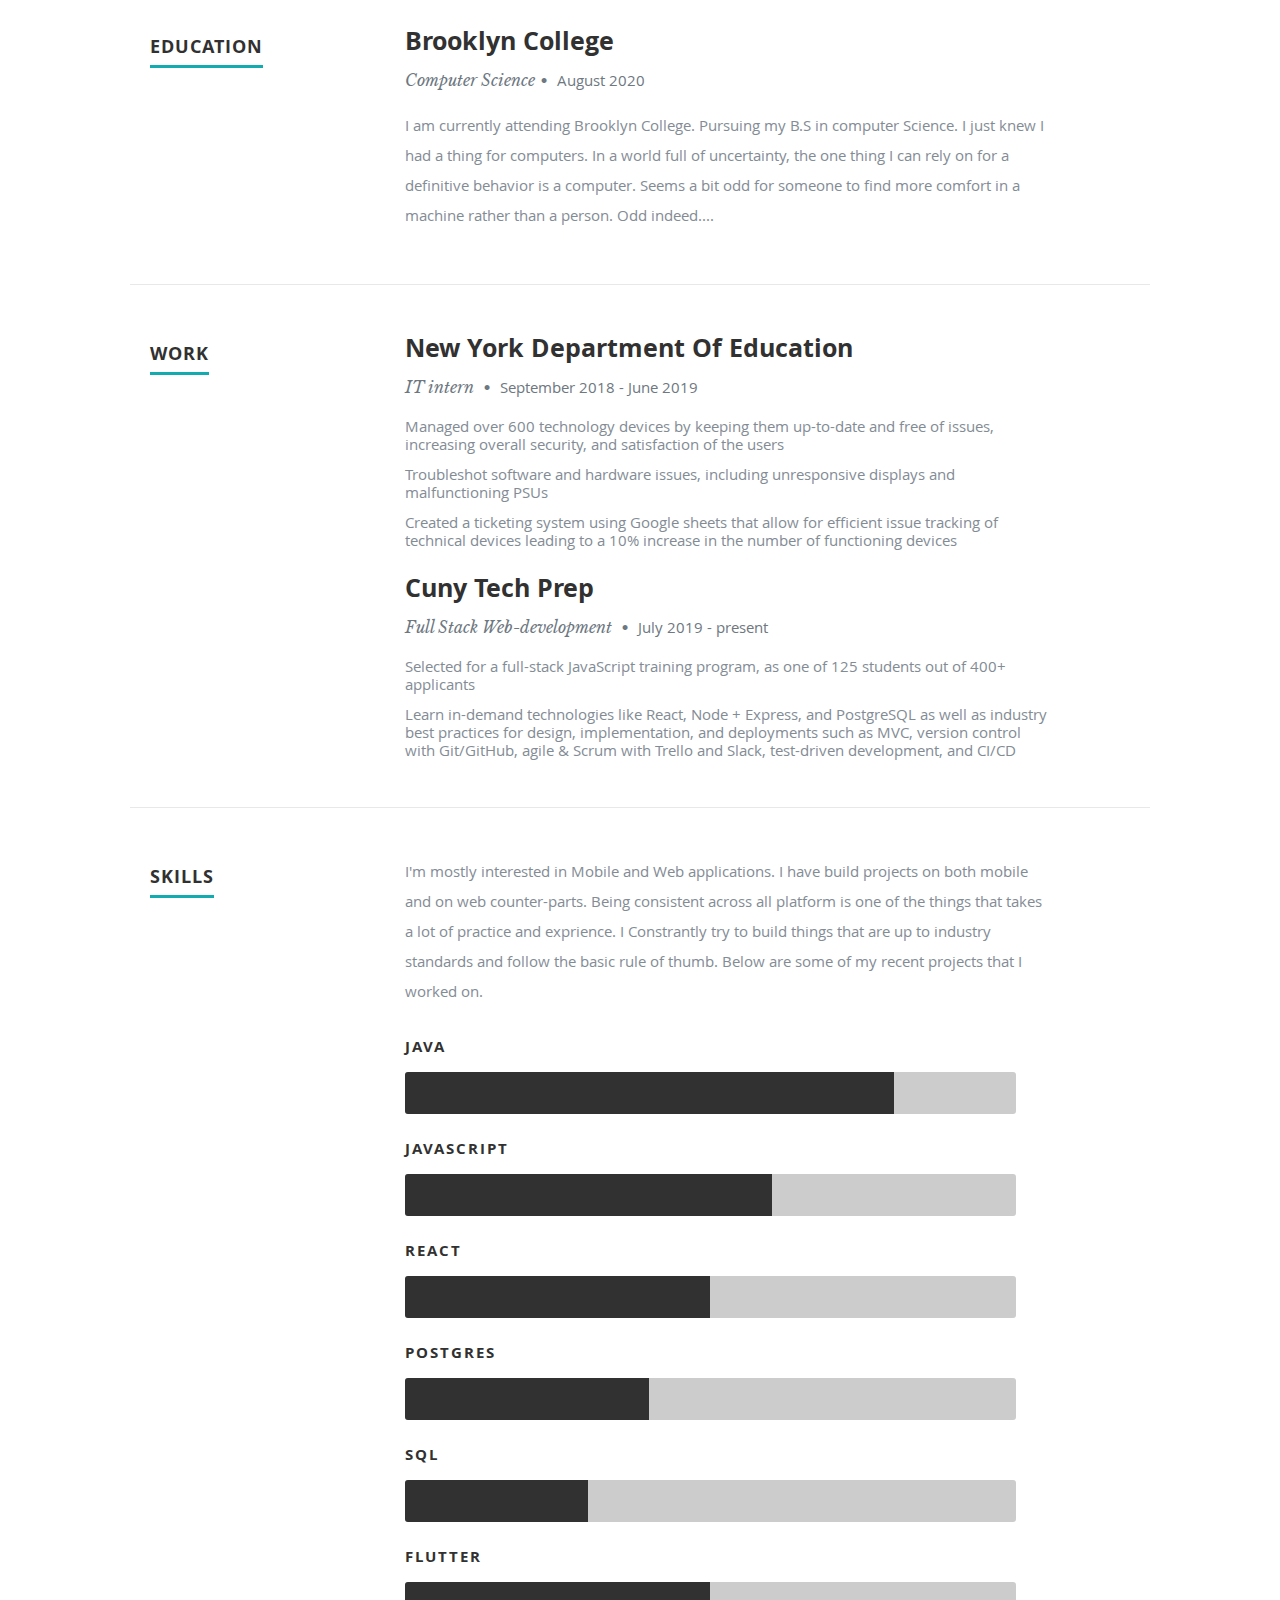
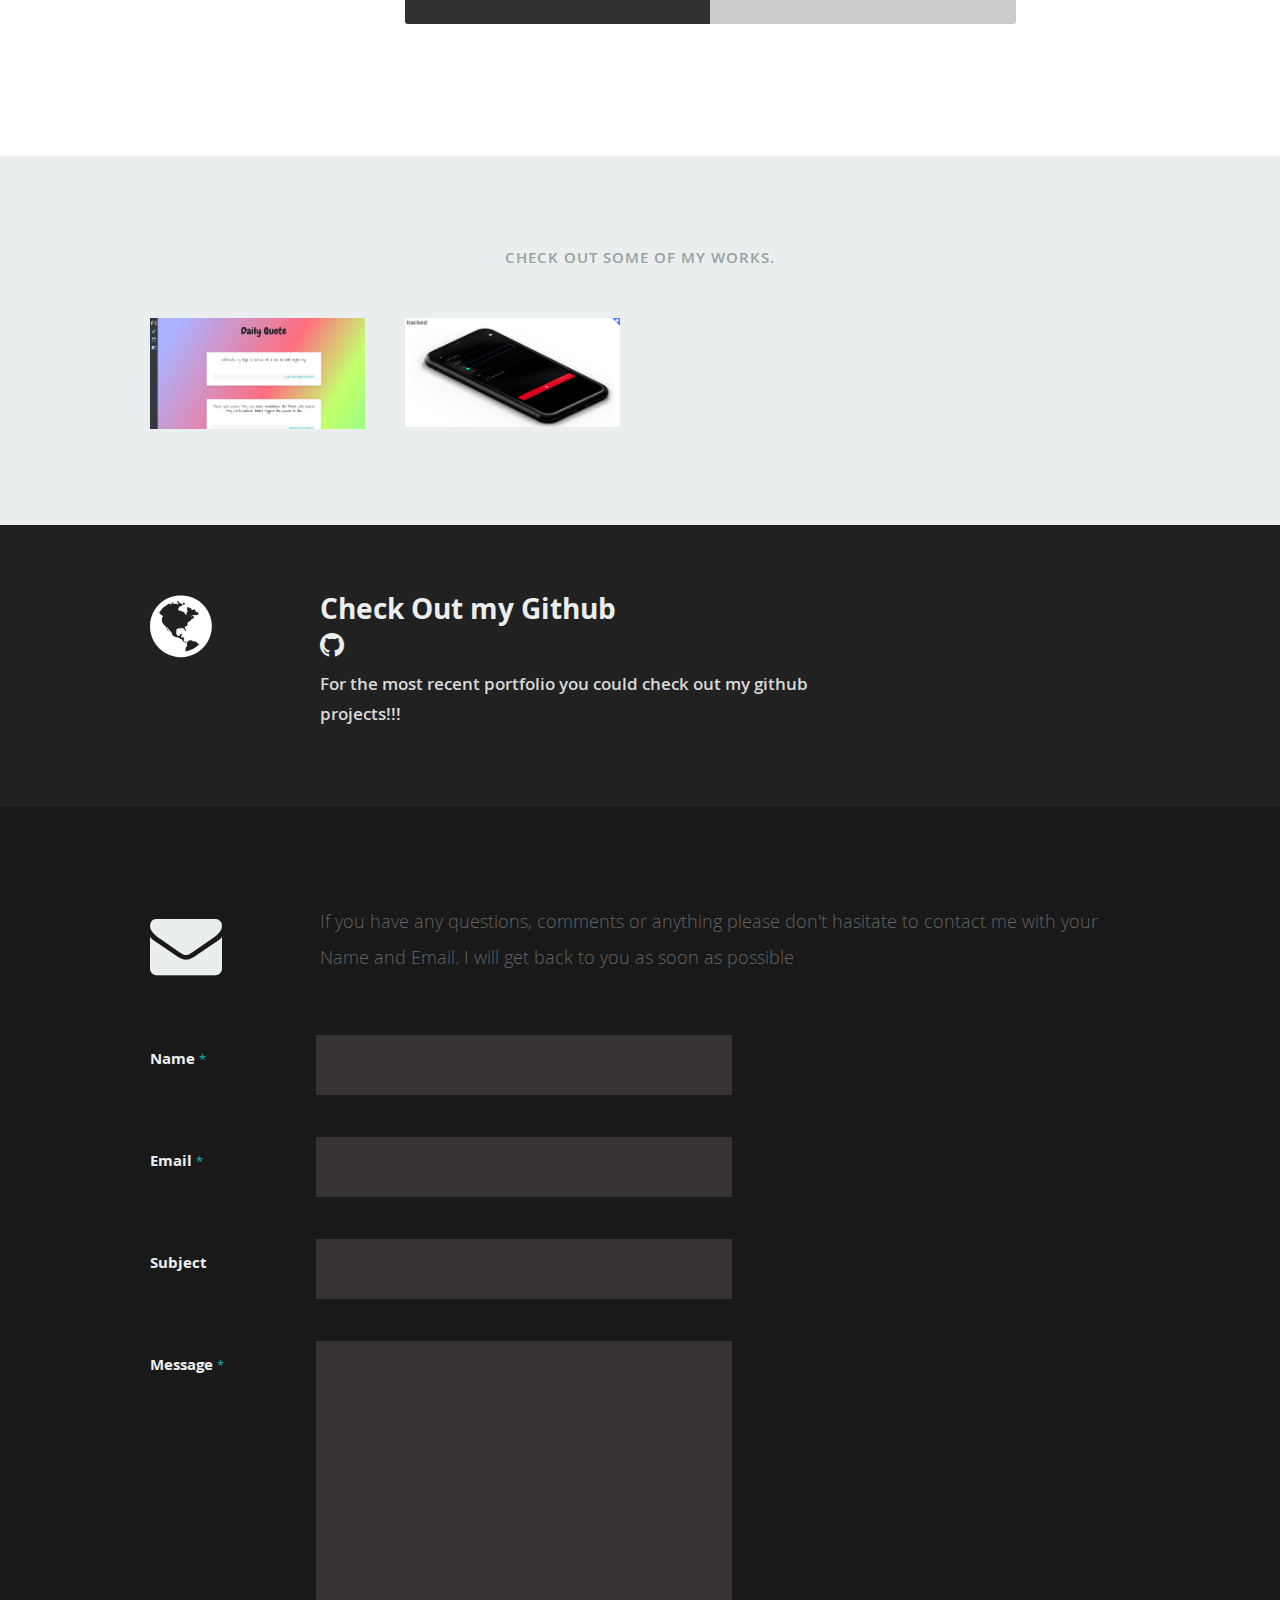
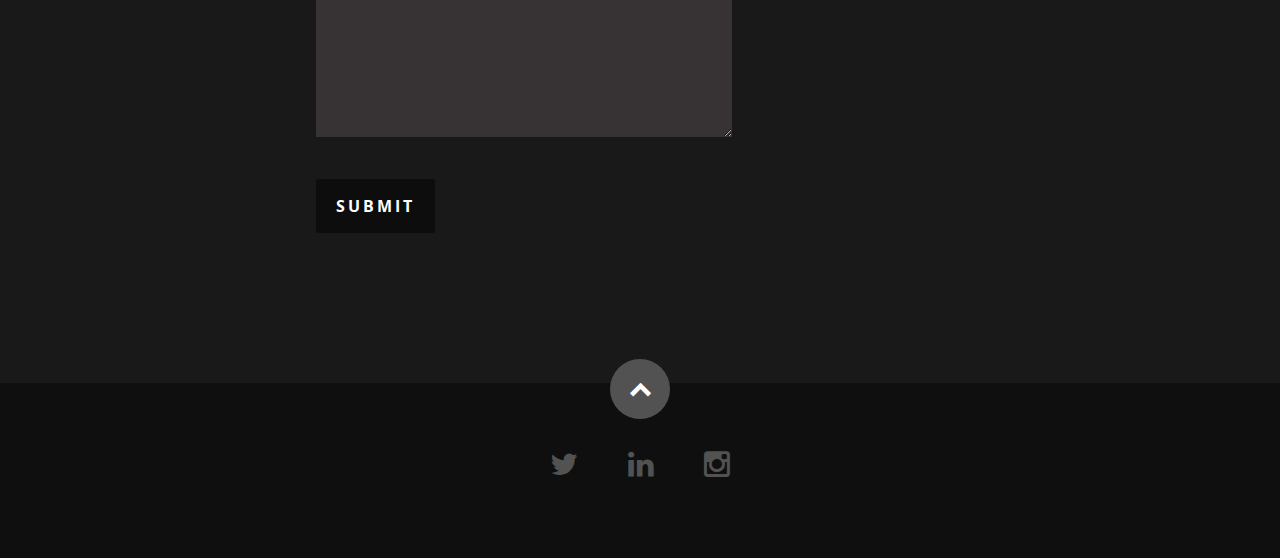
==== commit 80ed605b: "New Site" ====
--- a/index.html
+++ b/index.html
@@ -1,103 +1,842 @@
-<!DOCTYPE HTML>
-
-<html>
-	<head>
-		<title>Shahidullah Rahman</title>
-		<meta charset="utf-8" />
-		<meta name="viewport" content="width=device-width, initial-scale=1" />
-		<link rel="stylesheet" href="assets/css/main.css" />
-	</head>
-	<body>
-
-		<!-- Wrapper -->
-			<div id="wrapper">
-
-				<!-- Header -->
-					<header id="header">
-						<span class="avatar"><img src="images/Thumbs/RenderedImage.JPG" alt="" /></span>
-
-						
-
-
-						<h1>This is a test site still in work please let me know if you have 
-							any suggestions
-						</h1><br>
-						<h1>Hope you guys like it :)</h1>
-					</header>
-
-					<nav>
-							<a href="about.html">About Me</a> <br>
-							<a href="projects.html">Projects</a> <br>
-							<a href="interests.html">interests</a>
-							<br>
-							<br>
-							<br>
-	
-					</nav>
-
-				<!-- Main -->
-					<section id="main">
-
-						<!-- Thumbnails -->
-							<section class="thumbnails">
-								<div>
-									<a href="images/Thumbs/01.JPG">
-										<img src="images/Thumbs/01.JPG" alt="Image could not be found" />
-										<h3><strong>Ran out of poses</strong></h3>
-									</a>
-									<a href="images/Thumbs/02.JPG">
-										<img src="images//Thumbs/02.JPG" alt="Image could not be found" />
-										<h3>Plum Beach</h3>
-									</a>
-								</div>
-								<div>
-									<a href="images/Thumbs/IMG_1907.JPG">
-										<img src="images/Thumbs/IMG_1907.JPG" alt="" />
-										<h3>Bear Mountain</h3>
-									</a>
-									<a href="images/Thumbs/04.JPG">
-										<img src="images/Thumbs/04.JPG" alt="" />
-										<h3>Bike Trails</h3>
-									</a>
-									<a href="images/Thumbs/05.JPG">
-										<img src="images/Thumbs/05.JPG" alt="" />
-										<h3>First take</h3>
-									</a>
-								</div>
-								<div>
-									<a href="images/Thumbs/06.JPG">
-										<img src="images/Thumbs/06.JPG" alt="" />
-										<h3>Confused look</h3>
-									</a>
-									<a href="images/Thumbs/08.JPG">
-										<img src="images/Thumbs/08.JPG" alt="" />
-										<h3>Thought I was model</h3>
-									</a>
-								</div>
-							</section>
-
-					</section>
-
-				<!-- Footer -->
-					<footer id="footer">
-							<ul class="icons">
-									<h2><em>Contact</em></h2>
-									<li><a href="https://twitter.com/Siam7141" class="icon style2 fa-twitter" target="_blank"><span class="label">Twitter</span></a></li>
-									<li><a href="https://www.facebook.com/profile.php?id=100003264576492&ref=bookmarks" class="icon style2 fa-facebook" target="_blank"><span class="label">Facebook</span></a></li>
-									<li><a href="https://www.instagram.com/siam714/?hl=en" class="icon style2 fa-instagram" target="_blank"><span class="label">Instagram</span></a></li>
-									<li><a href="https://www.linkedin.com/in/shahidullah-r/" class="icon style2 fa-linkedin" target="_blank"><span class="label">linkedin</span></a></li>
-									
-								</ul>
-						<p>&copy; All rights reserved. Design: <a href="https://www.linkedin.com/in/shahidullah-r/" target="_blank">Shahidullah Rahman</a>. </p>
-					</footer>
-
-			</div>
-
-		<!-- Scripts -->
-			<script src="assets/js/jquery.min.js"></script>
-			<script src="assets/js/jquery.poptrox.min.js"></script>
-			<script src="assets/js/skel.min.js"></script>
-			<script src="assets/js/main.js"></script>
-
-	</body>
-</html>+<!DOCTYPE html>
+<!--[if lt IE 8]><html class="no-js ie ie7" lang="en"> <![endif]-->
+<!--[if IE 8]><html class="no-js ie ie8" lang="en"> <![endif]-->
+<!--[if (gte IE 8)|!(IE)]><!-->
+<html class="no-js" lang="en">
+  <!--<![endif]-->
+  <head>
+    <!--- Basic Page Needs
+   ================================================== -->
+    <meta charset="utf-8" />
+    <title>Shahidullah Rahman</title>
+    <meta name="description" content="" />
+    <meta name="author" content="" />
+
+    <!-- Mobile Specific Metas
+   ================================================== -->
+    <meta
+      name="viewport"
+      content="width=device-width, initial-scale=1, maximum-scale=1"
+    />
+
+    <!-- CSS
+    ================================================== -->
+    <link rel="stylesheet" href="css/default.css" />
+    <link rel="stylesheet" href="css/layout.css" />
+    <link rel="stylesheet" href="css/media-queries.css" />
+    <link rel="stylesheet" href="css/magnific-popup.css" />
+
+    <!-- Script
+   ================================================== -->
+    <script src="js/modernizr.js"></script>
+
+    <!-- Favicons
+	================================================== -->
+    <link rel="shortcut icon" href="favicon.png" />
+  </head>
+
+  <body>
+    <!-- Header
+   ================================================== -->
+    <header id="home">
+      <nav id="nav-wrap">
+        <a class="mobile-btn" href="#nav-wrap" title="Show navigation"
+          >Show navigation</a
+        >
+        <a class="mobile-btn" href="#" title="Hide navigation"
+          >Hide navigation</a
+        >
+
+        <ul id="nav" class="nav">
+          <li class="current"><a class="smoothscroll" href="#home">Home</a></li>
+          <li><a class="smoothscroll" href="#about">About</a></li>
+          <li><a class="smoothscroll" href="#resume">Resume</a></li>
+          <li><a class="smoothscroll" href="#portfolio">Works</a></li>
+          <li><a class="smoothscroll" href="#contact">Contact</a></li>
+        </ul>
+        <!-- end #nav -->
+      </nav>
+      <!-- end #nav-wrap -->
+
+      <div class="row banner">
+        <div class="banner-text">
+          <h1 class="typewriter h2">I'm Shahidullah Rahman.</h1>
+          <h3>
+            I'm currently residing in New York. I'm a
+            <span>Full-Stack</span> web developer. Experience using
+            <span>React, Postgres, node.js </span> etc. Let's
+            <a class="smoothscroll" href="#about">start scrolling</a> and learn
+            a little more <a class="smoothscroll" href="#about">about me</a>.
+          </h3>
+          <hr />
+          <ul class="social">
+            <li>
+              <a href="https://twitter.com/Siam7141" target="_blank"
+                ><i class="fa fa-twitter"></i
+              ></a>
+            </li>
+            <li>
+              <a
+                href="https://www.linkedin.com/in/shahidullah-r/"
+                target="_blank"
+                ><i class="fa fa-linkedin"></i
+              ></a>
+            </li>
+            <li>
+              <a href="https://www.instagram.com/siam714/" target="_blank"
+                ><i class="fa fa-instagram"></i
+              ></a>
+            </li>
+          </ul>
+        </div>
+      </div>
+
+      <p class="scrolldown">
+        <a class="smoothscroll" href="#about"
+          ><i class="icon-down-circle"></i
+        ></a>
+      </p>
+    </header>
+    <!-- Header End -->
+
+    <!-- About Section
+   ================================================== -->
+    <section id="about">
+      <div class="row">
+        <div class="three columns">
+          <img class="profile-pic" src="images/Avatar_logo.png" alt="" />
+        </div>
+
+        <div class="nine columns main-col">
+          <h2>About Me</h2>
+
+          <p>
+            I am and always been a huge fan of building. Small incremental steps
+            that lead to something big and meaningful has always kept me going.
+            From a young age I grew liking to building things from scratch.
+            puzzels that aren't readily apparent but with little effort becomes
+            very clear.To this day I always try to look at a big problem in the
+            smallest possible pieces. When all of the little bits are resloved,
+            a huge problem can be solved with very little complication. This has
+            always been one of the rules that I try to live by.
+          </p>
+
+          <div class="row">
+            <div class="columns contact-details">
+              <h2>Contact Details</h2>
+              <p class="address">
+                <span>Shahidullah Rahman</span><br />
+                <span
+                  >1890 Ocean Ave Apt: B3 Zip: 11230 City: Brooklyn State: NY </span
+                ><br />
+                <span>(917)-855-8189</span><br />
+                <span>shahidullah.rahman223@gmail.com</span>
+              </p>
+            </div>
+
+            <div class="columns download">
+              <p>
+                <a
+                  href="./assets/Shahidullah Rahman Resume.pdf"
+                  target="_blank"
+                  class="button"
+                  download
+                  ><i class="fa fa-download"></i>Download Resume</a
+                >
+              </p>
+            </div>
+          </div>
+          <!-- end row -->
+        </div>
+        <!-- end .main-col -->
+      </div>
+    </section>
+    <!-- About Section End-->
+
+    <!-- Resume Section
+   ================================================== -->
+    <section id="resume">
+      <!-- Education
+      ----------------------------------------------- -->
+      <div class="row education">
+        <div class="three columns header-col">
+          <h1><span>Education</span></h1>
+        </div>
+
+        <div class="nine columns main-col">
+          <div class="row item">
+            <div class="twelve columns">
+              <h3>Brooklyn College</h3>
+              <p class="info">
+                Computer Science<span>&bull;</span>
+                <em class="date">August 2020</em>
+              </p>
+
+              <p>
+                I am currently attending Brooklyn College. Pursuing my B.S in
+                computer Science. I just knew I had a thing for computers. In a
+                world full of uncertainty, the one thing I can rely on for a
+                definitive behavior is a computer. Seems a bit odd for someone
+                to find more comfort in a machine rather than a person. Odd
+                indeed....
+              </p>
+            </div>
+          </div>
+          <!-- item end -->
+        </div>
+        <!-- main-col end -->
+      </div>
+      <!-- End Education -->
+
+      <!-- Work
+      ----------------------------------------------- -->
+      <div class="row work">
+        <div class="three columns header-col">
+          <h1><span>Work</span></h1>
+        </div>
+
+        <div class="nine columns main-col">
+          <div class="row item">
+            <div class="twelve columns">
+              <h3>New York Department Of Education</h3>
+              <p class="info">
+                IT intern <span>&bull;</span>
+                <em class="date">September 2018 - June 2019</em>
+              </p>
+              <ul>
+                <li>
+                  Managed over 600 technology devices by keeping them up-to-date
+                  and free of issues, increasing overall security, and
+                  satisfaction of the users
+                </li>
+                <li>
+                  Troubleshot software and hardware issues, including
+                  unresponsive displays and malfunctioning PSUs
+                </li>
+                <li>
+                  Created a ticketing system using Google sheets that allow for
+                  efficient issue tracking of technical devices leading to a 10%
+                  increase in the number of functioning devices
+                </li>
+              </ul>
+            </div>
+          </div>
+          <!-- item end -->
+
+          <div class="row item">
+            <div class="twelve columns">
+              <h3>Cuny Tech Prep</h3>
+              <p class="info">
+                Full Stack Web-development <span>&bull;</span>
+                <em class="date">July 2019 - present</em>
+              </p>
+              <ul>
+                <li>
+                  Selected for a full-stack JavaScript training program, as one
+                  of 125 students out of 400+ applicants
+                </li>
+                <li>
+                  Learn in-demand technologies like React, Node + Express, and
+                  PostgreSQL as well as industry best practices for design,
+                  implementation, and deployments such as MVC, version control
+                  with Git/GitHub, agile & Scrum with Trello and Slack,
+                  test-driven development, and CI/CD
+                </li>
+              </ul>
+            </div>
+          </div>
+          <!-- item end -->
+        </div>
+        <!-- main-col end -->
+      </div>
+      <!-- End Work -->
+
+      <!-- Skills
+      ----------------------------------------------- -->
+      <div class="row skill">
+        <div class="three columns header-col">
+          <h1><span>Skills</span></h1>
+        </div>
+
+        <div class="nine columns main-col">
+          <p>
+            I'm mostly interested in Mobile and Web applications. I have build
+            projects on both mobile and on web counter-parts. Being consistent
+            across all platform is one of the things that takes a lot of
+            practice and exprience. I Constrantly try to build things that are
+            up to industry standards and follow the basic rule of thumb. Below
+            are some of my recent projects that I worked on.
+          </p>
+
+          <div class="bars">
+            <ul class="skills">
+              <li><span class="bar-expand java"></span><em>Java</em></li>
+              <li>
+                <span class="bar-expand javaScript"></span><em>JavaScript</em>
+              </li>
+              <li><span class="bar-expand react"></span><em>React</em></li>
+              <li>
+                <span class="bar-expand postgres"></span><em>Postgres</em>
+              </li>
+              <li><span class="bar-expand sql"></span><em>SQL</em></li>
+              <li><span class="bar-expand flutter"></span><em>Flutter</em></li>
+            </ul>
+          </div>
+          <!-- end skill-bars -->
+        </div>
+        <!-- main-col end -->
+      </div>
+      <!-- End skills -->
+    </section>
+    <!-- Resume Section End-->
+
+    <!-- Portfolio Section
+   ================================================== -->
+    <section id="portfolio">
+      <div class="row">
+        <div class="twelve columns collapsed">
+          <h1>Check Out Some of My Works.</h1>
+
+          <!-- portfolio-wrapper -->
+          <div id="portfolio-wrapper" class="bgrid-quarters s-bgrid-thirds cf">
+            <div class="columns portfolio-item">
+              <div class="item-wrap">
+                <a href="#modal-01" title="">
+                  <img alt="" src="images/FeeLogScreenShot1.png" />
+                  <div class="overlay">
+                    <div class="portfolio-item-meta">
+                      <h5>FeeLog</h5>
+                      <p>WebApp</p>
+                    </div>
+                  </div>
+                  <div class="link-icon"><i class="icon-plus"></i></div>
+                </a>
+              </div>
+            </div>
+            <!-- item end -->
+
+            <div class="columns portfolio-item">
+              <div class="item-wrap">
+                <a href="#modal-02" title="">
+                  <img alt="" src="images/TrackedScreenShot.png" />
+                  <div class="overlay">
+                    <div class="portfolio-item-meta">
+                      <h5>Tracked</h5>
+                      <p>Mobile App</p>
+                    </div>
+                  </div>
+                  <div class="link-icon"><i class="icon-plus"></i></div>
+                </a>
+              </div>
+            </div>
+            <!-- item end -->
+
+            <!-- <div class="columns portfolio-item">
+              <div class="item-wrap">
+                <a href="#modal-03" title="">
+                  <img alt="" src="images/portfolio/judah.jpg" />
+                  <div class="overlay">
+                    <div class="portfolio-item-meta">
+                      <h5>Judah</h5>
+                      <p>Webdesign</p>
+                    </div>
+                  </div>
+                  <div class="link-icon"><i class="icon-plus"></i></div>
+                </a>
+              </div>
+            </div> -->
+
+            <!-- item end -->
+
+            <!-- <div class="columns portfolio-item">
+              <div class="item-wrap">
+                <a href="#modal-04" title="">
+                  <img alt="" src="images/portfolio/into-the-light.jpg" />
+                  <div class="overlay">
+                    <div class="portfolio-item-meta">
+                      <h5>Into The Light</h5>
+                      <p>Photography</p>
+                    </div>
+                  </div>
+                  <div class="link-icon"><i class="icon-plus"></i></div>
+                </a>
+              </div>
+            </div> -->
+            <!-- item end -->
+
+            <!-- <div class="columns portfolio-item">
+              <div class="item-wrap">
+                <a href="#modal-05" title="">
+                  <img alt="" src="images/portfolio/farmerboy.jpg" />
+                  <div class="overlay">
+                    <div class="portfolio-item-meta">
+                      <h5>Farmer Boy</h5>
+                      <p>Branding</p>
+                    </div>
+                  </div>
+                  <div class="link-icon"><i class="icon-plus"></i></div>
+                </a>
+              </div>
+            </div> -->
+            <!-- item end -->
+
+            <!-- <div class="columns portfolio-item">
+              <div class="item-wrap">
+                <a href="#modal-06" title="">
+                  <img alt="" src="images/portfolio/girl.jpg" />
+                  <div class="overlay">
+                    <div class="portfolio-item-meta">
+                      <h5>Girl</h5>
+                      <p>Photography</p>
+                    </div>
+                  </div>
+                  <div class="link-icon"><i class="icon-plus"></i></div>
+                </a>
+              </div>
+            </div> -->
+            <!-- item end -->
+
+            <!-- <div class="columns portfolio-item">
+              <div class="item-wrap">
+                <a href="#modal-07" title="">
+                  <img alt="" src="images/portfolio/origami.jpg" />
+                  <div class="overlay">
+                    <div class="portfolio-item-meta">
+                      <h5>Origami</h5>
+                      <p>Illustrration</p>
+                    </div>
+                  </div>
+                  <div class="link-icon"><i class="icon-plus"></i></div>
+                </a>
+              </div>
+            </div> -->
+            <!-- item end -->
+
+            <!-- <div class="columns portfolio-item">
+              <div class="item-wrap">
+                <a href="#modal-08" title="">
+                  <img alt="" src="images/portfolio/retrocam.jpg" />
+                  <div class="overlay">
+                    <div class="portfolio-item-meta">
+                      <h5>Retrocam</h5>
+                      <p>Web Development</p>
+                    </div>
+                  </div>
+                  <div class="link-icon"><i class="icon-plus"></i></div>
+                </a>
+              </div>
+            </div> -->
+            <!-- item end -->
+          </div>
+          <!-- portfolio-wrapper end -->
+        </div>
+        <!-- twelve columns end -->
+
+        <!-- Modal Popup
+	      --------------------------------------------------------------- -->
+
+        <div id="modal-01" class="popup-modal mfp-hide">
+          <img
+            class="scale-with-grid"
+            src="images/FeelLogScreenShot02.png"
+            alt=""
+          />
+
+          <div class="description-box">
+            <h4>FeeLog</h4>
+            <p>
+              A daily journal app, able to analyze user's textual logs using IBM
+              Tone analyzer. Gives feedback base on the logs and also recommend
+              articles that may help them cope better.
+            </p>
+            <span class="categories"
+              ><i class="fa fa-tag"></i>React,Node.js,Postgres, Webdesign</span
+            >
+          </div>
+
+          <div class="link-box">
+            <a href="#" target="_blank">Details</a>
+            <a class="popup-modal-dismiss">Close</a>
+          </div>
+        </div>
+        <!-- modal-01 End -->
+
+        <div id="modal-02" class="popup-modal mfp-hide">
+          <img
+            class="scale-with-grid"
+            src="images/TrackedScreenShot.png"
+            alt=""
+          />
+
+          <div class="description-box">
+            <h4>Tracked</h4>
+            <p>
+              Developed a mobile application (Android/iOS) for NYC Department of
+              Education that tracks the location and status of 200+ technology
+              devices at Brooklyn Studio Secondary School Used Flutter SDK and
+              Firebase to achieve cross mobile platform compatibility as well as
+              fast user authentication and data retrieval
+            </p>
+            <span class="categories"
+              ><i class="fa fa-tag"></i>Branding, Flutter, Mobile-App</span
+            >
+          </div>
+
+          <div class="link-box">
+            <a href="https://ajilk.com/tracked/" target="_blank">Details</a>
+            <a class="popup-modal-dismiss">Close</a>
+          </div>
+        </div>
+        <!-- modal-02 End -->
+
+        <!-- ================================================================================== -->
+        <!-- <div id="modal-03" class="popup-modal mfp-hide">
+          <img
+            class="scale-with-grid"
+            src="images/portfolio/modals/m-judah.jpg"
+            alt=""
+          />
+
+          <div class="description-box">
+            <h4>Judah</h4>
+            <p>
+              Proin gravida nibh vel velit auctor aliquet. Aenean sollicitudin,
+              lorem quis bibendum auctor, nisi elit consequat ipsum, nec
+              sagittis sem nibh id elit.
+            </p>
+            <span class="categories"><i class="fa fa-tag"></i>Branding</span>
+          </div>
+
+          <div class="link-box">
+            <a href="http://www.behance.net" target="_blank">Details</a>
+            <a class="popup-modal-dismiss">Close</a>
+          </div>
+        </div> -->
+        <!-- ================================================================================== -->
+        <!-- modal-03 End -->
+
+        <!-- ================================================================================== -->
+
+        <!-- <div id="modal-04" class="popup-modal mfp-hide">
+          <img
+            class="scale-with-grid"
+            src="images/portfolio/modals/m-intothelight.jpg"
+            alt=""
+          />
+
+          <div class="description-box">
+            <h4>Into the Light</h4>
+            <p>
+              Proin gravida nibh vel velit auctor aliquet. Aenean sollicitudin,
+              lorem quis bibendum auctor, nisi elit consequat ipsum, nec
+              sagittis sem nibh id elit.
+            </p>
+            <span class="categories"><i class="fa fa-tag"></i>Photography</span>
+          </div>
+
+          <div class="link-box">
+            <a href="http://www.behance.net" target="_blank">Details</a>
+            <a class="popup-modal-dismiss">Close</a>
+          </div>
+        </div> -->
+
+        <!-- modal-04 End -->
+
+        <!-- =================================================================================== -->
+
+        <!-- =================================================================================== -->
+        <!-- <div id="modal-05" class="popup-modal mfp-hide">
+          <img
+            class="scale-with-grid"
+            src="images/portfolio/modals/m-farmerboy.jpg"
+            alt=""
+          />
+
+          <div class="description-box">
+            <h4>Farmer Boy</h4>
+            <p>
+              Proin gravida nibh vel velit auctor aliquet. Aenean sollicitudin,
+              lorem quis bibendum auctor, nisi elit consequat ipsum, nec
+              sagittis sem nibh id elit.
+            </p>
+            <span class="categories"
+              ><i class="fa fa-tag"></i>Branding, Webdesign</span
+            >
+          </div>
+
+          <div class="link-box">
+            <a href="http://www.behance.net" target="_blank">Details</a>
+            <a class="popup-modal-dismiss">Close</a>
+          </div>
+        </div> -->
+
+        <!-- modal-05 End -->
+
+        <!-- ==================================================================================== -->
+
+        <!-- ==================================================================================== -->
+
+        <!-- <div id="modal-06" class="popup-modal mfp-hide">
+          <img
+            class="scale-with-grid"
+            src="images/portfolio/modals/m-girl.jpg"
+            alt=""
+          />
+
+          <div class="description-box">
+            <h4>Girl</h4>
+            <p>
+              Proin gravida nibh vel velit auctor aliquet. Aenean sollicitudin,
+              lorem quis bibendum auctor, nisi elit consequat ipsum, nec
+              sagittis sem nibh id elit.
+            </p>
+            <span class="categories"><i class="fa fa-tag"></i>Photography</span>
+          </div>
+
+          <div class="link-box">
+            <a href="http://www.behance.net" target="_blank">Details</a>
+            <a class="popup-modal-dismiss">Close</a>
+          </div>
+        </div> -->
+
+        <!-- modal-06 End -->
+
+        <!-- ===================================================================================== -->
+
+        <!-- ===================================================================================== -->
+        <!-- <div id="modal-07" class="popup-modal mfp-hide">
+          <img
+            class="scale-with-grid"
+            src="images/portfolio/modals/m-origami.jpg"
+            alt=""
+          />
+
+          <div class="description-box">
+            <h4>Origami</h4>
+            <p>
+              Proin gravida nibh vel velit auctor aliquet. Aenean sollicitudin,
+              lorem quis bibendum auctor, nisi elit consequat ipsum, nec
+              sagittis sem nibh id elit.
+            </p>
+            <span class="categories"
+              ><i class="fa fa-tag"></i>Branding, Illustration</span
+            >
+          </div>
+
+          <div class="link-box">
+            <a href="http://www.behance.net" target="_blank">Details</a>
+            <a class="popup-modal-dismiss">Close</a>
+          </div>
+        </div> -->
+        <!-- modal-07 End -->
+        <!-- ======================================================================================= -->
+
+        <!-- ======================================================================================= -->
+
+        <!-- <div id="modal-08" class="popup-modal mfp-hide">
+          <img
+            class="scale-with-grid"
+            src="images/portfolio/modals/m-retrocam.jpg"
+            alt=""
+          />
+
+          <div class="description-box">
+            <h4>Retrocam</h4>
+            <p>
+              Proin gravida nibh vel velit auctor aliquet. Aenean sollicitudin,
+              lorem quis bibendum auctor, nisi elit consequat ipsum, nec
+              sagittis sem nibh id elit.
+            </p>
+            <span class="categories"
+              ><i class="fa fa-tag"></i>Webdesign, Photography</span
+            >
+          </div>
+
+          <div class="link-box">
+            <a href="http://www.behance.net" target="_blank">Details</a>
+            <a class="popup-modal-dismiss">Close</a>
+          </div>
+        </div> -->
+
+        <!-- modal-08 End -->
+
+        <!-- ====================================================================================== -->
+      </div>
+      <!-- row End -->
+    </section>
+    <!-- Portfolio Section End-->
+
+    <!-- Call-To-Action Section
+   ================================================== -->
+    <section id="call-to-action">
+      <div class="row">
+        <div class="two columns header-col">
+          <h1></h1>
+        </div>
+
+        <div class="seven columns social-links">
+          <h2>
+            <span class="lead">Check Out my Github</span> <br />
+            <a href="https://github.com/siam132" target="_blank"
+              ><i class="fa fa-github"></i
+            ></a>
+          </h2>
+          <p>
+            <span class="lead"
+              >For the most recent portfolio you could check out my github
+              projects!!!
+            </span>
+          </p>
+        </div>
+
+        <div class="three columns action"></div>
+      </div>
+    </section>
+    <!-- Call-To-Action Section End-->
+
+    <!-- Contact Section
+   ================================================== -->
+    <section id="contact">
+      <div class="row section-head">
+        <div class="two columns header-col">
+          <h1><span>Get In Touch.</span></h1>
+        </div>
+
+        <div class="ten columns">
+          <p class="lead">
+            If you have any questions, comments or anything please don't
+            hasitate to contact me with your Name and Email. I will get back to
+            you as soon as possible
+          </p>
+        </div>
+      </div>
+
+      <div class="row">
+        <div class="eight columns">
+          <!-- form -->
+          <form action="" method="post" id="contactForm" name="contactForm">
+            <fieldset>
+              <div>
+                <label for="contactName"
+                  >Name <span class="required">*</span></label
+                >
+                <input
+                  type="text"
+                  value=""
+                  size="35"
+                  id="contactName"
+                  name="contactName"
+                />
+              </div>
+
+              <div>
+                <label for="contactEmail"
+                  >Email <span class="required">*</span></label
+                >
+                <input
+                  type="text"
+                  value=""
+                  size="35"
+                  id="contactEmail"
+                  name="contactEmail"
+                />
+              </div>
+
+              <div>
+                <label for="contactSubject">Subject</label>
+                <input
+                  type="text"
+                  value=""
+                  size="35"
+                  id="contactSubject"
+                  name="contactSubject"
+                />
+              </div>
+
+              <div>
+                <label for="contactMessage"
+                  >Message <span class="required">*</span></label
+                >
+                <textarea
+                  cols="50"
+                  rows="15"
+                  id="contactMessage"
+                  name="contactMessage"
+                ></textarea>
+              </div>
+
+              <div>
+                <button class="submit">Submit</button>
+                <span id="image-loader">
+                  <img alt="" src="images/loader.gif" />
+                </span>
+              </div>
+            </fieldset>
+          </form>
+          <!-- Form End -->
+
+          <!-- contact-warning -->
+          <div id="message-warning">Error boy</div>
+          <!-- contact-success -->
+          <div id="message-success">
+            <i class="fa fa-check"></i>Your message was sent, thank you!<br />
+          </div>
+        </div>
+      </div>
+    </section>
+    <!-- Contact Section End-->
+
+    <!-- footer
+   ================================================== -->
+    <footer>
+      <div class="row">
+        <div class="twelve columns">
+          <ul class="social-links">
+            <li>
+              <a href="https://twitter.com/Siam7141" target="_blank"
+                ><i class="fa fa-twitter"></i
+              ></a>
+            </li>
+            <li>
+              <a
+                href="https://www.linkedin.com/in/shahidullah-r/"
+                target="_blank"
+                ><i class="fa fa-linkedin"></i
+              ></a>
+            </li>
+            <li>
+              <a href="https://www.instagram.com/siam714/" target="_blank"
+                ><i class="fa fa-instagram"></i
+              ></a>
+            </li>
+          </ul>
+        </div>
+
+        <div id="go-top">
+          <a class="smoothscroll" title="Back to Top" href="#home"
+            ><i class="icon-up-open"></i
+          ></a>
+        </div>
+      </div>
+    </footer>
+    <!-- Footer End-->
+
+    <!-- Java Script
+   ================================================== -->
+    <script src="http://ajax.googleapis.com/ajax/libs/jquery/1.10.2/jquery.min.js"></script>
+    <script>
+      window.jQuery ||
+        document.write('<script src="js/jquery-1.10.2.min.js"><\/script>');
+    </script>
+    <script
+      type="text/javascript"
+      src="js/jquery-migrate-1.2.1.min.js"
+    ></script>
+
+    <script src="js/jquery.flexslider.js"></script>
+    <script src="js/waypoints.js"></script>
+    <script src="js/jquery.fittext.js"></script>
+    <script src="js/magnific-popup.js"></script>
+    <script src="js/init.js"></script>
+  </body>
+</html>
--- a/css/default.css
+++ b/css/default.css
@@ -0,0 +1,838 @@
+/*
+=====================================================================
+*   Ceevee v1.0 Default Stylesheet
+*   url: styleshout.com
+*   03-17-2014
+=====================================================================
+
+TOC:
+a. Webfonts and Icon fonts
+b. Reset
+c. Default Styles
+   1. Basic
+   2. Typography
+   3. Links
+   4. Images
+   5. Buttons
+   6. Forms
+d. Grid
+e. Others
+   1. Clearing
+   2. Misc
+
+=====================================================================  */
+
+/* ------------------------------------------------------------------ */
+/* a. Webfonts and Icon fonts
+ ------------------------------------------------------------------ */
+
+@import url("fonts.css");
+@import url("fontello/css/fontello.css");
+@import url("font-awesome/css/font-awesome.min.css");
+
+/* ------------------------------------------------------------------
+/* b. Reset
+      Adapted from:
+      Normalize.css - https://github.com/necolas/normalize.css/
+      HTML5 Doctor Reset - html5doctor.com/html-5-reset-stylesheet/
+/* ------------------------------------------------------------------ */
+
+html, body, div, span, object, iframe,
+h1, h2, h3, h4, h5, h6, p, blockquote, pre,
+abbr, address, cite, code,
+del, dfn, em, img, ins, kbd, q, samp,
+small, strong, sub, sup, var,
+b, i,
+dl, dt, dd, ol, ul, li,
+fieldset, form, label, legend,
+table, caption, tbody, tfoot, thead, tr, th, td,
+article, aside, canvas, details, figcaption, figure,
+footer, header, hgroup, menu, nav, section, summary,
+time, mark, audio, video {
+   margin: 0;
+   padding: 0;
+   border: 0;
+   outline: 0;
+   font-size: 100%;
+   vertical-align: baseline;
+   background: transparent;
+}
+
+article,aside,details,figcaption,figure,
+footer,header,hgroup,menu,nav,section {
+   display: block;
+}
+
+audio,
+canvas,
+video {
+   display: inline-block;
+}
+
+audio:not([controls]) {
+   display: none;
+   height: 0;
+}
+
+[hidden] { display: none; }
+
+code, kbd, pre, samp {
+   font-family: monospace, serif;
+   font-size: 1em;
+}
+
+pre {
+   white-space: pre;
+   white-space: pre-wrap;
+   word-wrap: break-word;
+}
+
+blockquote, q { quotes: &#8220 &#8220; }
+
+blockquote:before, blockquote:after,
+q:before, q:after {
+   content: '';
+   content: none;
+}
+
+ins {
+   background-color: #ff9;
+   color: #000;
+   text-decoration: none;
+}
+
+mark {
+   background-color: #A7F4F6;
+   color: #555;
+}
+
+del { text-decoration: line-through; }
+
+abbr[title], dfn[title] {
+   border-bottom: 1px dotted;
+   cursor: help;
+}
+
+table {
+   border-collapse: collapse;
+   border-spacing: 0;
+}
+
+
+/* ------------------------------------------------------------------ */
+/* c. Default and Basic Styles
+      Adapted from:
+      Skeleton CSS Framework - http://www.getskeleton.com/
+      Typeplate Typographic Starter Kit - http://typeplate.com/
+/* ------------------------------------------------------------------ */
+
+/*  1. Basic  ------------------------------------------------------- */
+
+*,
+*:before,
+*:after {
+   -moz-box-sizing: border-box;
+   -webkit-box-sizing: border-box;
+   box-sizing: border-box;
+}
+
+html {
+   font-size: 62.5%;
+   -webkit-font-smoothing: antialiased;
+}
+
+body {
+   background: #fff;
+   font-family: 'opensans-regular', sans-serif;
+   font-weight: normal;
+   font-size: 15px;
+   line-height: 30px;
+	color: #838C95;
+
+   -webkit-font-smoothing: antialiased; /* Fix for webkit rendering */
+	-webkit-text-size-adjust: 100%;
+}
+
+/*  2. Typography
+       Vertical rhythm with leading derived from 6
+--------------------------------------------------------------------- */
+
+h1, h2, h3, h4, h5, h6 {
+   color: #313131;
+	font-family: 'opensans-bold', sans-serif;
+   font-weight: normal;
+}
+h1 a, h2 a, h3 a, h4 a, h5 a, h6 a { font-weight: inherit; }
+h1 { font-size: 38px; line-height: 42px; margin-bottom: 12px; letter-spacing: -1px; }
+h2 { font-size: 28px; line-height: 36px; margin-bottom: 6px; }
+h3 { font-size: 22px; line-height: 30px; margin-bottom: 12px; }
+h4 { font-size: 20px; line-height: 30px; margin-bottom: 6px; }
+h5 { font-size: 18px; line-height: 30px; }
+h6 { font-size: 14px; line-height: 30px; }
+
+p { margin: 0 0 30px 0; }
+p img { margin: 0; }
+p.lead {
+   font: 19px/36px 'opensans-light', sans-serif;
+   margin-bottom: 18px;
+}
+
+/* for 'em' and 'strong' tags, font-size and line-height should be same with
+the body tag due to rendering problems in some browsers */
+em { font: 15px/30px 'opensans-italic', sans-serif; }
+strong, b { font: 15px/30px 'opensans-bold', sans-serif; }
+small { font-size: 11px; line-height: inherit; }
+
+/*	Blockquotes */
+blockquote {
+   margin: 30px 0px;
+   padding-left: 40px;
+   position: relative;
+}
+blockquote:before {
+   content: "\201C";
+   opacity: 0.45;
+   font-size: 80px;
+   line-height: 0px;
+   margin: 0;
+   font-family: arial, sans-serif;
+
+   position: absolute;
+   top:  30px;
+	left: 0;
+}
+blockquote p {
+   font-family: 'librebaskerville-italic', serif;
+   padding: 0;
+   font-size: 18px;
+   line-height: 36px;
+}
+blockquote cite {
+   display: block;
+   font-size: 12px;
+   font-style: normal;
+   line-height: 18px;
+}
+blockquote cite:before { content: "\2014 \0020"; }
+blockquote cite a,
+blockquote cite a:visited { color: #8B9798; border: none }
+
+/* ---------------------------------------------------------------------
+/*  Pull Quotes Markup
+/*
+    <aside class="pull-quote">
+		<blockquote>
+			<p></p>
+		</blockquote>
+	 </aside>
+/*
+/* --------------------------------------------------------------------- */
+.pull-quote {
+   position: relative;
+	padding: 18px 30px 18px 0px;
+}
+.pull-quote:before,
+.pull-quote:after {
+	height: 1em;
+	opacity: 0.45;
+	position: absolute;
+	font-size: 80px;
+   font-family: Arial, Sans-Serif;
+}
+.pull-quote:before {
+	content: "\201C";
+	top:  33px;
+	left: 0;
+}
+.pull-quote:after {
+	content: '\201D';
+	bottom: -33px;
+	right: 0;
+}
+.pull-quote blockquote {
+   margin: 0;
+}
+.pull-quote blockquote:before {
+   content: none;
+}
+
+/* Abbreviations */
+abbr {
+   font-family: 'opensans-bold', sans-serif;
+	font-variant: small-caps;
+	text-transform: lowercase;
+   letter-spacing: .5px;
+	color: gray;
+}
+abbr:hover { cursor: help; }
+
+/* drop cap */
+.drop-cap:first-letter {
+	float: left;
+	margin: 0;
+	padding: 14px 6px 0 0;
+	font-size: 84px;
+	font-family: /* Copperplate */ 'opensans-bold', sans-serif;
+   line-height: 60px;
+	text-indent: 0;
+	background: transparent;
+	color: inherit;
+}
+
+hr { border: solid #E3E3E3; border-width: 1px 0 0; clear: both; margin: 11px 0 30px; height: 0; }
+
+
+/*  3. Links  ------------------------------------------------------- */
+
+a, a:visited {
+   text-decoration: none;
+   outline: 0;
+   color: #11ABB0;
+
+   -webkit-transition: color .3s ease-in-out;
+   -moz-transition: color .3s ease-in-out;
+   -o-transition: color .3s ease-in-out;
+   transition: color .3s ease-in-out;
+}
+a:hover, a:focus { color: #313131; }
+p a, p a:visited { line-height: inherit; }
+
+
+/*  4. List  --------------------------------------------------------- */
+
+ul, ol { margin-bottom: 24px; margin-top: 12px; }
+ul { list-style: none outside; }
+ol { list-style: decimal; }
+ol, ul.square, ul.circle, ul.disc { margin-left: 30px; }
+ul.square { list-style: square outside; }
+ul.circle { list-style: circle outside; }
+ul.disc { list-style: disc outside; }
+ul ul, ul ol,
+ol ol, ol ul { margin: 6px 0 6px 30px; }
+ul ul li, ul ol li,
+ol ol li, ol ul li { margin-bottom: 6px; }
+li { line-height: 18px; margin-bottom: 12px; }
+ul.large li { }
+li p { }
+
+/* ---------------------------------------------------------------------
+/*  Stats Tab Markup
+
+    <ul class="stats-tabs">
+		<li><a href="#">[value]<b>[name]</b></a></li>
+	 </ul>
+
+    Extend this object into your markup.
+/*
+/* --------------------------------------------------------------------- */
+.stats-tabs {
+   padding: 0;
+   margin: 24px 0;
+}
+.stats-tabs li {
+	display: inline-block;
+	margin: 0 10px 18px 0;
+	padding: 0 10px 0 0;
+	border-right: 1px solid #ccc;
+}
+.stats-tabs li:last-child {
+	margin: 0;
+	padding: 0;
+	border: none;
+}
+.stats-tabs li a {
+	display: inline-block;
+	font-size: 22px;
+	font-family: 'opensans-bold', sans-serif;
+   border: none;
+   color: #313131;
+}
+.stats-tabs li a:hover {
+   color:#11ABB0;
+}
+.stats-tabs li a b {
+	display: block;
+	margin: 6px 0 0 0;
+	font-size: 13px;
+	font-family: 'opensans-regular', sans-serif;
+   color: #8B9798;
+}
+
+/* definition list */
+dl { margin: 12px 0; }
+dt { margin: 0; color:#11ABB0; }
+dd { margin: 0 0 0 20px; }
+
+/* Lining Definition Style Markup */
+.lining dt,
+.lining dd {
+	display: inline;
+	margin: 0;
+}
+.lining dt + dt:before,
+.lining dd + dt:before {
+	content: "\A";
+	white-space: pre;
+}
+.lining dd + dd:before {
+	content: ", ";
+}
+.lining dd:before {
+	content: ": ";
+	margin-left: -0.2em;
+}
+
+/* Dictionary Definition Style Markup */
+.dictionary-style dt {
+	display: inline;
+	counter-reset: definitions;
+}
+.dictionary-style dt + dt:before {
+	content: ", ";
+	margin-left: -0.2em;
+}
+.dictionary-style dd {
+	display: block;
+	counter-increment: definitions;
+}
+.dictionary-style dd:before {
+	content: counter(definitions, decimal) ". ";
+}
+
+/* Pagination */
+.pagination {
+   margin: 36px auto;
+   text-align: center;
+}
+.pagination ul li {
+   display: inline-block;
+   margin: 0;
+   padding: 0;
+}
+.pagination .page-numbers {
+   font: 15px/18px 'opensans-bold', sans-serif;
+   display: inline-block;
+   padding: 6px 10px;
+   margin-right: 3px;
+   margin-bottom: 6px;
+	color: #6E757C;
+	background-color: #E6E8EB;
+
+	-webkit-transition: all 200ms ease-in-out;
+	-moz-transition: all 200ms ease-in-out;
+	-o-transition: all 200ms ease-in-out;
+	-ms-transition: all 200ms ease-in-out;
+	transition: all 200ms ease-in-out;
+
+   -moz-border-radius: 3px;
+   -webkit-border-radius: 3px;
+   -khtml-border-radius: 3px;
+	border-radius: 3px;
+}
+.pagination .page-numbers:hover {
+   background: #838A91;
+   color: #fff;
+}
+.pagination .current,
+.pagination .current:hover {
+   background-color: #11ABB0;
+   color: #fff;
+}
+.pagination .inactive,
+.pagination .inactive:hover {
+   background-color: #E6E8EB;
+	color: #A9ADB2;
+}
+.pagination .prev, .pagination .next {}
+
+/*  5. Images  --------------------------------------------------------- */
+
+img {
+   max-width: 100%;
+   height: auto;
+}
+img.pull-right { margin: 12px 0px 0px 18px; }
+img.pull-left { margin: 12px 18px 0px 0px; }
+
+/*  6. Buttons  --------------------------------------------------------- */
+
+.button,
+.button:visited,
+button,
+input[type="submit"],
+input[type="reset"],
+input[type="button"] {
+   font: 16px/30px 'opensans-bold', sans-serif;
+   background: #11ABB0;
+   display: inline-block;
+	text-decoration: none;
+   letter-spacing: 0;
+   color: #fff;
+	padding: 12px 20px;
+	margin-bottom: 18px;
+   border: none;
+   cursor: pointer;
+   height: auto;
+
+   -webkit-transition: all .2s ease-in-out;
+	-moz-transition: all .2s ease-in-out;
+	-o-transition: all .2s ease-in-out;
+	-ms-transition: all .2s ease-in-out;
+	transition: all .2s ease-in-out;
+
+   -moz-border-radius: 3px;
+   -webkit-border-radius: 3px;
+   -khtml-border-radius: 3px;
+   border-radius: 3px;
+}
+
+.button:hover,
+button:hover,
+input[type="submit"]:hover,
+input[type="reset"]:hover,
+input[type="button"]:hover {
+   background: #3d4145;
+   color: #fff;
+}
+
+.button:active,
+button:active,
+input[type="submit"]:active,
+input[type="reset"]:active,
+input[type="button"]:active {
+   background: #3d4145;
+   color: #fff;
+}
+
+.button.full-width,
+button.full-width,
+input[type="submit"].full-width,
+input[type="reset"].full-width,
+input[type="button"].full-width {
+	width: 100%;
+	padding-left: 0 !important;
+	padding-right: 0 !important;
+	text-align: center;
+}
+
+/* Fix for odd Mozilla border & padding issues */
+button::-moz-focus-inner,
+input::-moz-focus-inner {
+    border: 0;
+    padding: 0;
+}
+
+
+/*  7. Forms  --------------------------------------------------------- */
+
+form { margin-bottom: 24px; }
+fieldset { margin-bottom: 24px; }
+
+input[type="text"],
+input[type="password"],
+input[type="email"],
+textarea,
+select {
+   display: block;
+   padding: 18px 15px;
+   margin: 0 0 24px 0;
+   border: 0;
+   outline: none;
+   vertical-align: middle;
+   min-width: 225px;
+	max-width: 100%;
+   font-size: 15px;
+   line-height: 24px;
+	color: #647373;
+	background: #D3D9D9;
+
+}
+
+/* select { padding: 0;
+   width: 220px;
+   } */
+
+input[type="text"]:focus,
+input[type="password"]:focus,
+input[type="email"]:focus,
+textarea:focus {
+   color: #B3B7BC;
+	background-color: #3d4145;
+}
+
+textarea { min-height: 220px; }
+
+label,
+legend {
+   font: 16px/24px 'opensans-bold', sans-serif;
+	margin: 12px 0;
+   color: #3d4145;
+   display: block;
+}
+label span,
+legend span {
+	color: #8B9798;
+   font: 14px/24px 'opensans-regular', sans-serif;
+}
+
+input[type="checkbox"],
+input[type="radio"] {
+    font-size: 15px;
+    color: #737373;
+}
+
+input[type="checkbox"] { display: inline; }
+
+/* ------------------------------------------------------------------ */
+/* d. Grid
+---------------------------------------------------------------------
+   gutter = 40px.
+/* ------------------------------------------------------------------ */
+
+/* default
+--------------------------------------------------------------- */
+.row {
+   width: 96%;
+   max-width: 1020px;
+   margin: 0 auto;
+}
+/* fixed width for IE8 */
+.ie .row { width: 1000px ; }
+
+.narrow .row { max-width: 980px; }
+
+.row .row { width: auto; max-width: none; margin: 0 -20px; }
+
+/* row clearing */
+.row:before,
+.row:after {
+    content: " ";
+    display: table;
+}
+.row:after {
+    clear: both;
+}
+
+.column, .columns {
+   position: relative;
+   padding: 0 20px;
+   min-height: 1px;
+   float: left;
+}
+.column.centered, .columns.centered  {
+    float: none;
+    margin: 0 auto;
+}
+
+/* removed gutters */
+.row.collapsed > .column,
+.row.collapsed > .columns,
+.column.collapsed, .columns.collapsed  { padding: 0; }
+
+[class*="column"] + [class*="column"]:last-child { float: right; }
+[class*="column"] + [class*="column"].end { float: right; }
+
+/* column widths */
+.row .one         { width: 8.33333%; }
+.row .two         { width: 16.66667%; }
+.row .three       { width: 25%; }
+.row .four        { width: 33.33333%; }
+.row .five        { width: 41.66667%; }
+.row .six         { width: 50%; }
+.row .seven       { width: 58.33333%; }
+.row .eight       { width: 66.66667%; }
+.row .nine        { width: 75%; }
+.row .ten         { width: 83.33333%; }
+.row .eleven      { width: 91.66667%; }
+.row .twelve      { width: 100%; }
+
+/* Offsets */
+.row .offset-1    { margin-left: 8.33333%; }
+.row .offset-2    { margin-left: 16.66667%; }
+.row .offset-3    { margin-left: 25%; }
+.row .offset-4    { margin-left: 33.33333%; }
+.row .offset-5    { margin-left: 41.66667%; }
+.row .offset-6    { margin-left: 50%; }
+.row .offset-7    { margin-left: 58.33333%; }
+.row .offset-8    { margin-left: 66.66667%; }
+.row .offset-9    { margin-left: 75%; }
+.row .offset-10   { margin-left: 83.33333%; }
+.row .offset-11   { margin-left: 91.66667%; }
+
+/* Push/Pull */
+.row .push-1      { left: 8.33333%; }
+.row .pull-1      { right: 8.33333%; }
+.row .push-2      { left: 16.66667%; 	}
+.row .pull-2      { right: 16.66667%; }
+.row .push-3      { left: 25%; }
+.row .pull-3      { right: 25%;	}
+.row .push-4      { left: 33.33333%; }
+.row .pull-4      { right: 33.33333%; }
+.row .push-5      { left: 41.66667%; }
+.row .pull-5      { right: 41.66667%; }
+.row .push-6      { left: 50%; }
+.row .pull-6      { right: 50%; }
+.row .push-7      { left: 58.33333%; }
+.row .pull-7      { right: 58.33333%; }
+.row .push-8      { left: 66.66667%; 	}
+.row .pull-8      { right: 66.66667%; }
+.row .push-9      { left: 75%; }
+.row .pull-9      { right: 75%; }
+.row .push-10     { left: 83.33333%; }
+.row .pull-10     { right: 83.33333%; }
+.row .push-11     { left: 91.66667%; }
+.row .pull-11     { right: 91.66667%; }
+
+/* block grids
+--------------------------------------------------------------------- */
+.bgrid-sixths [class*="column"]   { width: 16.66667%; }
+.bgrid-quarters [class*="column"] { width: 25%; }
+.bgrid-thirds [class*="column"]   { width: 33.33333%; }
+.bgrid-halves [class*="column"]   { width: 50%; }
+
+[class*="bgrid"] [class*="column"] + [class*="column"]:last-child { float: left; }
+
+/* Left clearing for block grid columns - columns that changes width in
+different screen sizes. Allows columns with different heights to align
+properly.
+--------------------------------------------------------------------- */
+.first { clear: left; }   /* first column in default screen */
+.s-first { clear: none; } /* first column in smaller screens */
+
+/* smaller screens
+--------------------------------------------------------------- */
+@media only screen and (max-width: 900px) {
+
+   /* block grids on small screens */
+   .s-bgrid-sixths [class*="column"]   { width: 16.66667%; }
+   .s-bgrid-quarters [class*="column"] { width: 25%; }
+   .s-bgrid-thirds [class*="column"]   { width: 33.33333%; }
+   .s-bgrid-halves [class*="column"]   { width: 50%; }
+
+   /* block grids left clearing */
+   .first { clear: none; }
+   .s-first { clear: left; }
+
+}
+
+/* mobile wide/smaller tablets
+--------------------------------------------------------------- */
+@media only screen and (max-width: 767px) {
+
+   .row {
+	   width: 460px;
+	   margin: 0 auto;
+      padding: 0;
+	}
+   .column, .columns {
+	   width: auto !important;
+	   float: none;
+	   margin-left: 0;
+	   margin-right: 0;
+      padding: 0 30px;
+   }
+   .row .row { width: auto; max-width: none; margin: 0 -30px; }
+
+   [class*="column"] + [class*="column"]:last-child { float: none; }
+   [class*="bgrid"] [class*="column"] + [class*="column"]:last-child { float: none; }
+
+   /* Offsets */
+   .row .offset-1    { margin-left: 0%; }
+   .row .offset-2    { margin-left: 0%; }
+   .row .offset-3    { margin-left: 0%; }
+   .row .offset-4    { margin-left: 0%; }
+   .row .offset-5    { margin-left: 0%; }
+   .row .offset-6    { margin-left: 0%; }
+   .row .offset-7    { margin-left: 0%; }
+   .row .offset-8    { margin-left: 0%; }
+   .row .offset-9    { margin-left: 0%; }
+   .row .offset-10   { margin-left: 0%; }
+   .row .offset-11   { margin-left: 0%; }
+}
+
+/* mobile narrow
+--------------------------------------------------------------- */
+@media only screen and (max-width: 460px) {
+
+   .row { width: auto; }
+
+}
+
+/* larger screens
+--------------------------------------------------------------- */
+@media screen and (min-width: 1200px) {
+
+   .wide .row { max-width: 1180px; }
+
+}
+
+/* ------------------------------------------------------------------ */
+/* e. Others
+/* ------------------------------------------------------------------ */
+
+/*  1. Clearing
+    (http://nicolasgallagher.com/micro-clearfix-hack/
+--------------------------------------------------------------------- */
+
+.cf:before,
+.cf:after {
+    content: " ";
+    display: table;
+}
+.cf:after {
+    clear: both;
+}
+
+/*  2. Misc -------------------------------------------------------- */
+
+.remove-bottom { margin-bottom: 0 !important; }
+.half-bottom { margin-bottom: 12px !important; }
+.add-bottom { margin-bottom: 24px !important; }
+.no-border { border: none; }
+
+.text-center  { text-align: center !important; }
+.text-left    { text-align: left !important; }
+.text-right   { text-align: right !important; }
+.pull-left    { float: left !important; }
+.pull-right   { float: right !important; }
+.align-center {
+	margin-left: auto !important;
+	margin-right: auto !important;
+	text-align: center !important;
+}
+
+
+
+
+
+/* Type writing header effect --------------------------------------------------*/
+
+.typewriter h2 {
+   overflow: hidden; /* Ensures the content is not revealed until the animation */
+   border-right: .15em solid orange; /* The typwriter cursor */
+   white-space: nowrap; /* Keeps the content on a single line */
+   margin: 0 auto; /* Gives that scrolling effect as the typing happens */
+   letter-spacing: .15em; /* Adjust as needed */
+   color:red;
+   text-align: center;
+   animation: 
+     typing 3.5s steps(40, end),
+     blink-caret .75s step-end infinite;
+ }
+ 
+ /* The typing effect */
+ @keyframes typing {
+   from { width: 0 }
+   to { width: 100% }
+ }
+ 
+ /* The typewriter cursor effect */
+ @keyframes blink-caret {
+   from, to { border-color: transparent }
+   50% { border-color: orange; }
+ }
+
+ /* ------------------------------------------------------------------------ */
+
+
+
--- a/css/layout.css
+++ b/css/layout.css
@@ -0,0 +1,1008 @@
+/*
+=====================================================================
+*   Ceevee v1.0 Layout Stylesheet
+*   url: styleshout.com
+*   03-18-2014
+=====================================================================
+
+   TOC:
+   a. General Styles
+   b. Header Styles
+   c. About Section
+   d. Resume Section
+   e. Portfolio Section
+   f. Call To Action Section
+   g. Testimonials Section
+   h. Contact Section
+   i. Footer
+
+===================================================================== */
+
+/* ------------------------------------------------------------------ */
+/* a. General Styles
+/* ------------------------------------------------------------------ */
+
+body { background: #0f0f0f; }
+
+/* ------------------------------------------------------------------ */
+/* b. Header Styles
+/* ------------------------------------------------------------------ */
+
+header {
+   position: relative;
+   height: 800px;
+   min-height: 500px;
+   width: 100%;
+   background: #161415 url(../images/scenic-view-of-forest-during-night-time-1252869.jpg) no-repeat top center;
+   background-size: auto !important;
+	-webkit-background-size: cover !important;
+   text-align: center;
+   overflow: hidden;
+}
+
+/* vertically center banner section */
+header:before {
+   content: '';
+   display: inline-block;
+   vertical-align: middle;
+   height: 100%;
+}
+header .banner {
+   display: inline-block;
+   vertical-align: middle;
+   margin: 0 auto;
+   width: 85%;
+   padding-bottom: 30px;s
+   text-align: center;
+}
+
+header .banner-text { width: 100%; }
+header .banner-text h1 {
+   font: 90px/1.1em 'opensans-bold', sans-serif;
+   color: #fff;
+   letter-spacing: -2px;
+   margin: 0 auto 18px auto;
+   text-shadow: 0px 1px 3px rgba(0, 0, 0, .8);
+}
+header .banner-text h3 {
+   font: 18px/1.9em 'librebaskerville-regular', serif;
+   color: #A8A8A8;
+   margin: 0 auto;
+   width: 70%;
+   text-shadow: 0px 1px 2px rgba(0, 0, 0, .5);
+}
+header .banner-text h3 span,
+header .banner-text h3 a {
+   color: #fff;
+}
+header .banner-text hr {
+   width: 60%;
+   margin: 18px auto 24px auto;
+   border-color: #2F2D2E;
+   border-color: rgba(150, 150, 150, .1);
+}
+
+/* header social links */
+header .social {
+   margin: 24px 0;
+   padding: 0;
+   font-size: 30px;
+   text-shadow: 0px 1px 2px rgba(0, 0, 0, .8);
+}
+header .social li {
+   display: inline-block;
+   margin: 0 15px;
+   padding: 0;
+}
+header .social li a { color: #fff; }
+header .social li a:hover { color: #11ABB0; }
+
+/* scrolldown link */
+header .scrolldown a {
+   position: absolute;
+   bottom: 30px;
+   left: 50%;
+   margin-left: -29px;
+   color: #fff;
+   display: block;
+   height: 42px;
+   width: 42px;
+   font-size: 42px;
+   line-height: 42px;
+   color: #fff;
+   border-radius: 100%;
+
+   -webkit-transition: all .3s ease-in-out;
+   -moz-transition: all .3s ease-in-out;
+   -o-transition: all .3s ease-in-out;
+   transition: all .3s ease-in-out;
+}
+header .scrolldown a:hover { color: #11ABB0; }
+
+/* primary navigation
+--------------------------------------------------------------------- */
+#nav-wrap ul, #nav-wrap li, #nav-wrap a {
+	 margin: 0;
+	 padding: 0;
+	 border: none;
+	 outline: none;
+}
+
+/* nav-wrap */
+#nav-wrap {
+   font: 12px 'opensans-bold', sans-serif;
+   width: 100%;
+   text-transform: uppercase;
+   letter-spacing: 2.5px;
+   margin: 0 auto;
+   z-index: 100;
+   position: fixed;
+   left: 0;
+   top: 0;
+}
+.opaque { background-color: #333; }
+
+/* hide toggle button */
+#nav-wrap > a.mobile-btn { display: none; }
+
+ul#nav {
+   min-height: 48px;
+   width: auto;
+
+   /* center align the menu */
+   text-align: center;
+}
+ul#nav li {
+   position: relative;
+   list-style: none;
+   height: 48px;
+   display: inline-block;
+}
+
+/* Links */
+ul#nav li a {
+
+/* 8px padding top + 8px padding bottom + 32px line-height = 48px */
+
+   display: inline-block;
+   padding: 8px 13px;
+   line-height: 32px;
+	text-decoration: none;
+   text-align: left;
+   color: #fff;
+
+	-webkit-transition: color .2s ease-in-out;
+	-moz-transition: color .2s ease-in-out;
+	-o-transition: color .2s ease-in-out;
+	-ms-transition: color .2s ease-in-out;
+	transition: color .2s ease-in-out;
+}
+
+ul#nav li a:active { background-color: transparent !important; }
+ul#nav li.current a { color: #F06000; }
+
+
+/* ------------------------------------------------------------------ */
+/* c. About Section
+/* ------------------------------------------------------------------ */
+
+#about {
+   background: #2B2B2B;
+   padding-top: 96px;
+   padding-bottom: 66px;
+   overflow: hidden;
+}
+
+#about a, #about a:visited  { color: #fff; }
+#about a:hover, #about a:focus { color: #11ABB0; }
+
+#about h2 {
+   font: 22px/30px 'opensans-bold', sans-serif;
+   color: #fff;
+   margin-bottom: 12px;
+}
+#about p {
+   line-height: 30px;
+   color: #7A7A7A;
+}
+#about .profile-pic {
+   position: relative;
+   width: 120px;
+   height: 120px;
+   border-radius: 100%;
+}
+#about .contact-details { width: 41.66667%; }
+#about .download {
+   width: 58.33333%;
+   padding-top: 6px;
+}
+#about .main-col { padding-right: 5%; }
+#about .download .button {
+   margin-top: 6px;
+   background: #444;
+}
+#about .download .button:hover {
+   background: #fff;
+   color: #2B2B2B;
+}
+#about .download .button i {
+   margin-right: 15px;
+   font-size: 20px;
+}
+
+
+/* ------------------------------------------------------------------ */
+/* d. Resume Section
+/* ------------------------------------------------------------------ */
+
+#resume {
+   background: #fff;
+   padding-top: 90px;
+   padding-bottom: 72px;
+   overflow: hidden;
+}
+
+#resume a, #resume a:visited  { color: #11ABB0; }
+#resume a:hover, #resume a:focus { color: #313131; }
+
+#resume h1 {
+   font: 18px/24px 'opensans-bold', sans-serif;
+   text-transform: uppercase;
+   letter-spacing: 1px;
+}
+#resume h1 span {
+   border-bottom: 3px solid #11ABB0;
+   padding-bottom: 6px;
+}
+#resume h3 {
+   font: 25px/30px 'opensans-bold', sans-serif;
+}
+
+#resume .header-col { padding-top: 9px; }
+#resume .main-col { padding-right: 10%; }
+
+.education, .work {
+   margin-bottom: 48px;
+   padding-bottom: 24px;
+   border-bottom: 1px solid #E8E8E8;
+}
+#resume .info {
+   font: 16px/24px 'librebaskerville-italic', serif;
+   color: #6E7881;
+   margin-bottom: 18px;
+   margin-top: 9px;
+}
+#resume .info span {
+   margin-right: 5px;
+   margin-left: 5px;
+}
+#resume .date {
+   font: 15px/24px 'opensans-regular', sans-serif;
+   margin-top: 6px;
+}
+
+/*----------------------------------------------*/
+/*	Skill Bars
+/*----------------------------------------------*/
+
+.bars {
+	width: 95%;
+	float: left;
+	padding: 0;
+	text-align: left;
+}
+.bars .skills {
+  	margin-top: 36px;
+   list-style: none;
+}
+.bars li {
+   position: relative;
+  	margin-bottom: 60px;
+  	background: #ccc;
+  	height: 42px;
+  	border-radius: 3px;
+}
+.bars li em {
+	font: 15px 'opensans-bold', sans-serif;
+   color: #313131;
+	text-transform: uppercase;
+   letter-spacing: 2px;
+	font-weight: normal;
+   position: relative;
+	top: -36px;
+}
+.bar-expand {
+   position: absolute;
+   left: 0;
+   top: 0;
+
+   margin: 0;
+   padding-right: 24px;
+  	background: #313131;
+   display: inline-block;
+  	height: 42px;
+   line-height: 42px;
+   border-radius: 3px 0 0 3px;
+}
+
+.java {
+  	width: 80%;
+  	-moz-animation: java 2s ease;
+  	-webkit-animation: java 2s ease;
+}
+.javaScript {
+  	width: 60%;
+  	-moz-animation: javaScript 2s ease;
+  	-webkit-animation: javaScript 2s ease;
+}
+.react {
+  	width: 50%;
+  	-moz-animation: react 2s ease;
+  	-webkit-animation: react 2s ease;
+}
+.postgres {
+  	width: 40%;
+  	-moz-animation: postgres 2s ease;
+  	-webkit-animation: postgres 2s ease;
+}
+.sql {
+  	width: 30%;
+  	-moz-animation: sql 2s ease;
+  	-webkit-animation: sql 2s ease;
+}
+.flutter {
+  	width: 50%;
+  	-moz-animation: flutter 2s ease;
+  	-webkit-animation: flutter 2s ease;
+}
+
+@-moz-keyframes java {
+  0%   { width: 0px;  }
+  100% { width: 80%;  }
+}
+@-moz-keyframes javaScript {
+  0%   { width: 0px;  }
+  100% { width: 60%;  }
+}
+@-moz-keyframes react {
+  0%   { width: 0px;  }
+  100% { width: 50%;  }
+}
+@-moz-keyframes postgres {
+  0%   { width: 0px;  }
+  100% { width: 40%;  }
+}
+@-moz-keyframes sql {
+  0%   { width: 0px;  }
+  100% { width: 30%;  }
+}
+@-moz-keyframes flutter {
+  0%   { width: 0px;  }
+  100% { width: 50%;  }
+}
+
+@-webkit-keyframes java {
+  0%   { width: 0px;  }
+  100% { width: 80%;  }
+}
+@-webkit-keyframes javaScript {
+  0%   { width: 0px;  }
+  100% { width: 60%;  }
+}
+@-webkit-keyframes react {
+  0%   { width: 0px;  }
+  100% { width: 50%;  }
+}
+@-webkit-keyframes postgres {
+  0%   { width: 0px;  }
+  100% { width: 40%;  }
+}
+@-webkit-keyframes sql {
+  0%   { width: 0px;  }
+  100% { width: 30%;  }
+}
+@-webkit-keyframes flutter {
+  0%   { width: 0px;  }
+  100% { width: 50%;  }
+}
+
+/* ------------------------------------------------------------------ */
+/* e. Portfolio Section
+/* ------------------------------------------------------------------ */
+
+#portfolio {
+   background: #ebeeee;
+   padding-top: 90px;
+   padding-bottom: 60px;
+}
+#portfolio h1 {
+   font: 15px/24px 'opensans-semibold', sans-serif;
+   text-transform: uppercase;
+   letter-spacing: 1px;
+   text-align: center;
+   margin-bottom: 48px;
+   color: #95A3A3;
+}
+
+/* Portfolio Content */
+#portfolio-wrapper .columns { margin-bottom: 36px; }
+.portfolio-item .item-wrap {
+   background: #fff;
+   overflow: hidden;
+   position: relative;
+
+   -webkit-transition: all 0.3s ease-in-out;
+	-moz-transition: all 0.3s ease-in-out;
+	-o-transition: all 0.3s ease-in-out;
+	-ms-transition: all 0.3s ease-in-out;
+	transition: all 0.3s ease-in-out;
+}
+.portfolio-item .item-wrap a {
+   display: block;
+   cursor: pointer;
+}
+
+/* overlay */
+.portfolio-item .item-wrap .overlay {
+   position: absolute;
+   left: 0;
+   top: 0;
+   width: 100%;
+   height: 100%;
+
+	opacity: 0;
+	-moz-opacity: 0;
+	filter:alpha(opacity=0);
+
+   -webkit-transition: opacity 0.3s ease-in-out;
+	-moz-transition: opacity 0.3s ease-in-out;
+	-o-transition: opacity 0.3s ease-in-out;
+	transition: opacity 0.3s ease-in-out;
+
+   background: url(../images/overlay-bg.png) repeat;
+}
+.portfolio-item .item-wrap .link-icon {
+   display: block;
+   color: #fff;
+   height: 30px;
+   width: 30px;
+   font-size: 18px;
+   line-height: 30px;
+   text-align: center;
+
+   opacity: 0;
+	-moz-opacity: 0;
+	filter:alpha(opacity=0);
+
+   -webkit-transition: opacity 0.3s ease-in-out;
+	-moz-transition: opacity 0.3s ease-in-out;
+	-o-transition: opacity 0.3s ease-in-out;
+	transition: opacity 0.3s ease-in-out;
+
+   position: absolute;
+   top: 50%;
+   left: 50%;
+   margin-left: -15px;
+   margin-top: -15px;
+}
+.portfolio-item .item-wrap img {
+   vertical-align: bottom;
+}
+.portfolio-item .portfolio-item-meta { padding: 18px }
+.portfolio-item .portfolio-item-meta h5 {
+   font: 14px/21px 'opensans-bold', sans-serif;
+   color: #fff;
+}
+.portfolio-item .portfolio-item-meta p {
+   font: 12px/18px 'opensans-light', sans-serif;
+   color: #c6c7c7;
+   margin-bottom: 0;
+}
+
+/* on hover */
+.portfolio-item:hover .overlay {
+	opacity: 1;
+	-moz-opacity: 1;
+	filter:alpha(opacity=100);
+}
+.portfolio-item:hover .link-icon {
+   opacity: 1;
+	-moz-opacity: 1;
+	filter:alpha(opacity=100);
+}
+
+/* popup modal */
+.popup-modal {
+   max-width: 70em;
+   
+	background: #fff;
+	position: relative;
+	margin: 0 auto;
+}
+.popup-modal .description-box { padding: 12px 36px 18px 36px; }
+.popup-modal .description-box h4 {
+   font: 15px/24px 'opensans-bold', sans-serif;
+	margin-bottom: 12px;
+   color: #111;
+}
+.popup-modal .description-box p {
+	font: 14px/24px 'opensans-regular', sans-serif;
+   color: #A1A1A1;
+   margin-bottom: 12px;
+}
+.popup-modal .description-box .categories {
+   font: 11px/21px 'opensans-light', sans-serif;
+   color: #A1A1A1;
+   text-transform: uppercase;
+   letter-spacing: 2px;
+   display: block;
+   text-align: left;
+}
+.popup-modal .description-box .categories i {
+   margin-right: 8px;
+}
+.popup-modal .link-box {
+   padding: 18px 36px;
+   background: #111;
+   text-align: left;
+}
+.popup-modal .link-box a {
+   color: #fff;
+	font: 11px/21px 'opensans-bold', sans-serif;
+	text-transform: uppercase;
+   letter-spacing: 3px;
+   cursor: pointer;
+}
+.popup-modal a:hover {	color: #00CCCC; }
+.popup-modal a.popup-modal-dismiss { margin-left: 24px; }
+
+
+/* fadein/fadeout effect for modal popup
+/* ------------------------------------------------------------------ */
+
+/* content at start */
+.mfp-fade.mfp-wrap .mfp-content .popup-modal {
+   opacity: 0;
+   -webkit-transition: all 200ms ease-in-out;
+	-moz-transition: all 200ms ease-in-out;
+	-o-transition: all 200ms ease-in-out;
+	-ms-transition: all 200ms ease-in-out;
+   transition: all 200ms ease-in-out;
+}
+/* content fadein */
+.mfp-fade.mfp-wrap.mfp-ready .mfp-content .popup-modal {
+   opacity: 1;
+}
+/* content fadeout */
+.mfp-fade.mfp-wrap.mfp-removing .mfp-content .popup-modal {
+   opacity: 0;
+}
+
+/* ------------------------------------------------------------------ */
+/* f. Call To Action Section
+/* ------------------------------------------------------------------ */
+
+#call-to-action {
+   background: #212121;
+   padding-top: 66px;
+   padding-bottom: 48px;
+}
+#call-to-action h1 {
+   font: 18px/24px 'opensans-bold', sans-serif;
+   text-transform: uppercase;
+   letter-spacing: 3px;
+   color: #fff;
+}
+#call-to-action h1 span { display: none; }
+#call-to-action .header-col h1:before {
+   font-family: 'FontAwesome';
+   content: "\f0ac";
+	padding-right: 10px;
+	font-size: 72px;
+   line-height: 72px;
+   text-align: left;
+   float: left;
+   color: #fff;
+}
+#call-to-action .action {
+   margin-top: 12px;
+}
+#call-to-action h2 {
+   font: 28px/36px 'opensans-bold', sans-serif;
+   color: #EBEEEE;
+   margin-bottom: 6px;
+}
+#call-to-action h2 a {
+   color: inherit;
+}
+#call-to-action p {
+   color: #636363;
+   font-size: 17px;
+}
+/*#
+call-to-action .button {
+	color:#fff;
+   background: #0D0D0D;
+}
+*/
+#call-to-action .button:hover,
+#call-to-action .button:active {
+   background: #FFFFFF;
+   color: #0D0D0D;
+}
+#call-to-action p span {
+	font-family: 'opensans-semibold', sans-serif; 
+	color: #D8D8D8;
+}
+
+/* ------------------------------------------------------------------
+/* g. Testimonials
+/* ------------------------------------------------------------------ */
+
+#testimonials {
+   background: #1F1F1F url(../images/testimonials-bg.jpg) no-repeat center center;
+   background-size: cover !important;
+	-webkit-background-size: cover !important;
+   background-attachment: fixed;
+
+   position: relative;
+   min-height: 200px;
+   width: 100%;
+   overflow: hidden;
+}
+#testimonials .text-container {
+   padding-top: 96px;
+   padding-bottom: 66px;
+}
+#testimonials h1 {
+   font: 18px/24px 'opensans-bold', sans-serif;   
+   text-transform: uppercase;
+   letter-spacing: 3px;
+   color: #fff;
+}
+#testimonials h1 span { display: none; }
+#testimonials .header-col { padding-top: 9px; }
+#testimonials .header-col h1:before {
+   font-family: 'FontAwesome';
+   content: "\f10d";
+	padding-right: 10px;
+	font-size: 72px;
+   line-height: 72px;
+   text-align: left;
+   float: left;
+   color: #fff;
+}
+
+/*	Blockquotes */
+#testimonials blockquote {
+   margin: 0 0px 30px 0px;
+   padding-left: 0;
+   position: relative;
+   text-shadow: 0px 1px 3px rgba(0, 0, 0, 1);
+}
+#testimonials blockquote:before { content: none; }
+#testimonials blockquote p {
+   font-family: 'librebaskerville-italic', serif;
+   padding: 0;
+   font-size: 24px;
+   line-height: 48px;
+   color: #fff
+}
+#testimonials blockquote cite {
+   display: block;
+   font-size: 12px;
+   font-style: normal;
+   line-height: 18px;
+   color: #fff;
+}
+#testimonials blockquote cite:before { content: "\2014 \0020"; }
+#testimonials blockquote cite a,
+#testimonials blockquote cite a:visited { color: #8B9798; border: none }
+
+/* Flex Slider
+/* ------------------------------------------------------------------ */
+
+/* Reset */
+.flexslider a:active,
+.flexslider a:focus  { outline: none; }
+.slides,
+.flex-control-nav,
+.flex-direction-nav { margin: 0; padding: 0; list-style: none; }
+.slides li { margin: 0; padding: 0;}
+
+/* Necessary Styles */
+.flexslider {
+   position: relative;
+   zoom: 1;
+   margin: 0;
+   padding: 0;
+}
+.flexslider .slides { zoom: 1; }
+.flexslider .slides > li { position: relative; }
+
+/* Hide the slides before the JS is loaded. Avoids image jumping */
+.flexslider .slides > li { display: none; -webkit-backface-visibility: hidden; }
+/* Suggested container for slide animation setups. Can replace this with your own */
+.flex-container { zoom: 1; position: relative; }
+
+/* Clearfix for .slides */
+.slides:before,
+.slides:after {
+   content: " ";
+   display: table;
+}
+.slides:after {
+   clear: both;
+}
+
+/* No JavaScript Fallback */
+/* If you are not using another script, such as Modernizr, make sure you
+ * include js that eliminates this class on page load */
+.no-js .slides > li:first-child { display: block; }
+
+/* Slider Styles */
+.slides { zoom: 1; }
+.slides > li {
+   /*margin-right: 5px; */
+   overflow: hidden;
+}
+
+/* Control Nav */
+.flex-control-nav {
+    width: 100%;
+    position: absolute;
+    bottom: -20px;
+    text-align: left;
+}
+.flex-control-nav li {
+    margin: 0 6px;
+    display: inline-block;
+    zoom: 1;
+    *display: inline;
+}
+.flex-control-paging li a {
+    width: 12px;
+    height: 12px;
+    display: block;
+    background: #ddd;
+    background: rgba(255, 255, 255, .3);
+    cursor: pointer;
+    text-indent: -9999px;
+    -webkit-border-radius: 20px;
+    -moz-border-radius: 20px;
+    -o-border-radius: 20px;
+    border-radius: 20px;
+    box-shadow: inset 0 0 3px rgba(255, 255, 255, .3);
+}
+.flex-control-paging li a:hover {
+    background: #CCC;
+    background: rgba(255, 255, 255, .7);
+}
+.flex-control-paging li a.flex-active {
+    background: #fff;
+    background: rgba(255, 255, 255, .9);
+    cursor: default;
+}
+
+/* ------------------------------------------------------------------ */
+/* h. Contact Section
+/* ------------------------------------------------------------------ */
+
+#contact {
+   background: #191919;
+   padding-top: 96px;
+   padding-bottom: 102px;
+   color: #636363;
+}
+#contact .section-head { margin-bottom: 42px; }
+
+#contact a, #contact a:visited  { color: #11ABB0; }
+#contact a:hover, #contact a:focus { color: #fff; }
+
+#contact h1 {
+   font: 18px/24px 'opensans-bold', sans-serif;
+   text-transform: uppercase;
+   letter-spacing: 3px;
+   color: #EBEEEE;
+   margin-bottom: 6px;
+}
+#contact h1 span { display: none; }
+#contact h1:before {
+   font-family: 'FontAwesome';
+   content: "\f0e0";
+	padding-right: 10px;
+	font-size: 72px;
+   line-height: 72px;
+   text-align: left;
+   float: left;
+   color: #ebeeee;
+}
+
+
+#contact h4 {
+   font: 16px/24px 'opensans-bold', sans-serif;
+   color: #EBEEEE;
+   margin-bottom: 6px;
+}
+#contact p.lead {
+   font: 18px/36px 'opensans-light', sans-serif;
+   padding-right: 3%;
+}
+#contact .header-col { padding-top: 6px; }
+
+
+/* contact form */
+#contact form { margin-bottom: 30px; }
+#contact label {
+   font: 15px/24px 'opensans-bold', sans-serif;
+   margin: 12px 0;
+   color: #EBEEEE;
+	display: inline-block;
+	float: left;
+   width: 26%;
+}
+#contact input,
+#contact textarea,
+#contact select {
+   padding: 18px 20px;
+	color: #eee;
+	background: #373233;
+	margin-bottom: 42px;
+	border: 0;
+	outline: none;
+   font-size: 15px;
+   line-height: 24px;
+   width: 65%;
+}
+#contact input:focus,
+#contact textarea:focus,
+#contact select:focus {
+	color: #fff;
+	background-color: #11ABB0;
+}
+#contact button.submit {
+	text-transform: uppercase;
+	letter-spacing: 3px;
+	color:#fff;
+   background: #0D0D0D;
+	border: none;
+   cursor: pointer;
+   height: auto;
+   display: inline-block;
+	border-radius: 3px;
+   margin-left: 26%;
+}
+#contact button.submit:hover {
+	color: #0D0D0D;
+	background: #fff;
+}
+#contact span.required {
+	color: #11ABB0;
+	font-size: 13px;
+}
+#message-warning, #message-success {
+   display: none;
+	background: #0F0F0F;
+	padding: 24px 24px;
+	margin-bottom: 36px;
+   width: 65%;
+   margin-left: 26%;
+}
+#message-warning { color: #D72828; }
+#message-success { color: #11ABB0; }
+
+#message-warning i,
+#message-success i {
+   margin-right: 10px;
+}
+#image-loader {
+   display: none;
+   position: relative;
+   left: 18px;
+   top: 17px;
+}
+
+
+/* Twitter Feed */
+#twitter {
+   margin-top: 12px;
+   padding: 0;
+}
+#twitter li {
+   margin: 6px 0px 12px 0;
+   line-height: 30px;
+}
+#twitter li span {
+   display: block;
+}
+#twitter li b a {
+   font: 13px/36px 'opensans-regular', Sans-serif;
+   color: #474747 !important;
+   border: none;
+}
+
+
+/* ------------------------------------------------------------------ */
+/* i. Footer
+/* ------------------------------------------------------------------ */
+
+footer {
+   padding-top: 48px;
+   margin-bottom: 48px;
+   color: #303030;
+   font-size: 14px;
+   text-align: center;
+   position: relative;
+}
+
+footer a, footer a:visited { color: #525252; }
+footer a:hover, footer a:focus { color: #fff; }
+
+/* copyright */
+footer .copyright {
+    margin: 0;
+    padding: 0;
+ }
+footer .copyright li {
+    display: inline-block;
+    margin: 0;
+    padding: 0;
+    line-height: 24px;
+}
+.ie footer .copyright li {
+   display: inline;
+}
+footer .copyright li:before {
+    content: "\2022";
+    padding-left: 10px;
+    padding-right: 10px;
+    color: #095153;
+}
+footer .copyright  li:first-child:before {
+    display: none;
+}
+
+/* social links */
+footer .social-links {
+   margin: 18px 0 30px 0;
+   padding: 0;
+   font-size: 30px;
+}
+footer .social-links li {
+    display: inline-block;
+    margin: 0;
+    padding: 0;
+    margin-left: 42px;
+    color: #F06000;
+}
+
+footer .social-links li:first-child { margin-left: 0; }
+
+/* Go To Top Button */
+#go-top {
+	position: absolute;
+	top: -24px;
+   left: 50%;
+   margin-left: -30px;
+}
+#go-top a {
+	text-decoration: none;
+	border: 0 none;
+	display: block;
+	width: 60px;
+	height: 60px;
+	background-color: #525252;
+
+	-webkit-transition: all 0.2s ease-in-out;
+   -moz-transition: all 0.2s ease-in-out;
+   -o-transition: all 0.2s ease-in-out;
+   -ms-transition: all 0.2s ease-in-out;
+   transition: all 0.2s ease-in-out;
+
+   color: #fff;
+   font-size: 21px;
+   line-height: 60px;
+ 	border-radius: 100%;
+}
+#go-top a:hover { background-color: #0F9095; }
+
--- a/css/media-queries.css
+++ b/css/media-queries.css
@@ -0,0 +1,382 @@
+/* ==================================================================
+
+*   Ceevee Media Queries
+*   url: styleshout.com
+*   03-18-2014
+
+/* ================================================================== */
+
+
+/* screenwidth less than 1024px
+--------------------------------------------------------------------- */
+@media only screen and (max-width: 1024px) {
+
+    /* header styles
+   ------------------------------------------------------------------ */
+   header .banner-text h1 {
+      font: 80px/1.1em 'opensans-bold', sans-serif;
+      letter-spacing: -1px;
+      margin: 0 auto 12px auto;
+   }
+
+}
+
+/* screenwidth less than 900px
+--------------------------------------------------------------------- */
+@media only screen and (max-width: 900px) {
+
+    /* header styles
+   ------------------------------------------------------------------ */
+   header .banner { padding-bottom: 12px; }
+   header .banner-text h1 {
+      font: 78px/1.1em 'opensans-bold', sans-serif;
+      letter-spacing: -1px;      
+   }
+   header .banner-text h3 {
+      font: 17px/1.9em 'librebaskerville-regular', serif;
+      width: 80%;
+   }
+   header .banner-text hr {
+      width: 65%;
+      margin: 12px auto;
+   }
+   /* nav-wrap */
+   #nav-wrap {
+      font: 11px 'opensans-bold', sans-serif;
+      letter-spacing: 1.5px;
+   }
+
+
+   /* About Section
+   ------------------------------------------------------------------- */
+   #about .profile-pic {
+      width: 114px;
+      height: 114px;
+      margin-left: 12px;
+   }
+   #about .contact-details { width: 50%; }
+   #about .download { width: 50%; }
+
+   /* Resume Section
+   ------------------------------------------------------------------- */
+   #resume h1 { font: 16px/24px 'opensans-bold', sans-serif; }
+   #resume .main-col { padding-right: 5%; }   
+
+   /* Testimonials Section
+   ------------------------------------------------------------------- */
+   #testimonials .header-col h1:before {
+      font-size: 66px;
+      line-height: 66px;
+   }
+   #testimonials blockquote p {
+      font-size: 22px;
+      line-height: 46px;      
+   }
+
+    /* Call to Action Section
+   ------------------------------------------------------------------- */
+   #call-to-action .header-col h1:before {
+      font-size: 66px;
+      line-height: 66px;
+   }
+
+   /* Contact Section
+   ------------------------------------------------------------------- */
+   #contact .section-head { margin-bottom: 30px; }
+   #contact .header-col h1:before {
+      font-size: 66px;
+      line-height: 66px;
+   }
+   #contact .section-head p.lead { font: 17px/33px opensans-light, sans-serif; }
+
+
+}
+
+/* mobile wide/smaller tablets
+---------------------------------------------------------------------- */
+
+@media only screen and (max-width: 767px) {
+
+   /* mobile navigation
+   -------------------------------------------------------------------- */
+   #nav-wrap {
+      font: 12px 'opensans-bold', sans-serif;
+      background: transparent !important;
+      letter-spacing: 1.5px;  
+      width: auto;
+      position: fixed;
+      top: 0;
+      right: 0;
+   }
+   #nav-wrap > a {
+	   width: 48px;
+		height: 48px;
+		text-align: left;
+		background-color: #CC5200;
+		position: relative;
+      border: none;
+      float: right;
+
+      font: 0/0 a;
+      text-shadow: none;
+      color: transparent;
+
+      position: relative;
+      top: 0px;
+      right: 30px;
+   }
+
+	#nav-wrap > a:before,
+   #nav-wrap > a:after {
+	   position: absolute;
+		border: 2px solid #fff;
+		top: 35%;
+		left: 25%;
+		right: 25%;
+		content: '';
+	}
+   #nav-wrap > a:after { top: 60%; }
+
+   /* toggle buttons */
+	#nav-wrap:not( :target ) > a:first-of-type,
+	#nav-wrap:target > a:last-of-type  {
+	   display: block;
+	}
+
+   /* hide menu panel */
+   #nav-wrap ul#nav {
+      height: auto;
+		display: none;
+      clear: both;
+      width: auto; 
+      float: right;     
+
+      position: relative;
+      top: 12px;
+      right: 0;
+   }
+
+   /* display menu panels */
+	#nav-wrap:target > ul#nav	{
+	   display: block;
+      padding: 30px 20px 48px 20px;
+      background: #1f2024;
+      margin: 0 30px;
+      clear: both;
+   }
+
+   ul#nav li {
+      display: block;
+      height: auto;      
+      margin: 0 auto; 
+      padding: 0 4%;           
+      text-align: left;
+      border-bottom: 1px solid #2D2E34;
+      border-bottom-style: dotted; 
+   }
+  
+   ul#nav li a {  
+      display: block;    
+      margin: 0;
+      padding: 0;      
+      margin: 12px 0; 
+      line-height: 16px; /* reset line-height from 48px */
+      border: none;
+   }  
+
+
+   /* Header Styles
+   -------------------------------------------------------------------- */
+   header .banner {
+      padding-bottom: 12px;
+      padding-top: 6px;
+   }
+   header .banner-text h1 { font: 68px/1.1em 'opensans-bold', sans-serif; }
+   header .banner-text h3 {
+      font: 16px/1.9em 'librebaskerville-regular', serif;
+      width: 85%;
+   }
+   header .banner-text hr {
+      width: 80%;
+      margin: 18px auto;
+   }
+
+   /* header social links */
+   header .social {
+      margin: 18px 0 24px 0;
+      font-size: 24px;
+      line-height: 36px;      
+   }
+   header .social li { margin: 0 10px; }
+
+    /* scrolldown link */
+   header .scrolldown { display: none; }
+
+
+   /* About Section
+   -------------------------------------------------------------------- */
+   #about .profile-pic { display: none; }
+   #about .download .button {
+      width: 100%;
+      text-align: center;
+      padding: 15px 20px;
+   }
+   #about .main-col { padding-right: 30px; }
+
+
+   /* Resume Section
+   --------------------------------------------------------------------- */
+   #resume .header-col {
+      padding-top: 0;
+      margin-bottom: 48px;
+      text-align: center;
+   }
+   #resume h1 { letter-spacing: 3px; }
+   #resume .main-col { padding-right: 30px; }
+   #resume h3, #resume .info { text-align: center; }
+      
+   .bars { width: 100%; }
+
+
+   /* Call To Action Section
+   /* ----------------------------------------------------------------- */
+   #call-to-action { text-align: center; }
+   #call-to-action h1 {
+      font: 16px/24px 'opensans-bold', sans-serif;
+      text-align: center;
+      margin-bottom: 30px;
+      text-shadow: 0px 1px 3px rgba(0, 0, 0, 1);
+   }
+   #call-to-action h1 span { display: block; }
+   #call-to-action .header-col h1:before { content: none; }
+   #call-to-action p { font-size: 15px; }
+
+
+   /* Portfolio Section
+   /* ----------------------------------------------------------------- */
+   #portfolio-wrapper .columns { margin-bottom: 40px; }
+   .popup-modal {	max-width: 85%; }
+
+
+   /* Testimonials Section
+   ----------------------------------------------------------------------- */
+   #testimonials .text-container { text-align: center; }
+   #testimonials h1 {
+      font: 16px/24px 'opensans-bold', sans-serif;
+      text-align: center;
+      margin-bottom: 30px;
+      text-shadow: 0px 1px 3px rgba(0, 0, 0, 1);
+   }
+   #testimonials h1 span { display: block; }
+   #testimonials .header-col h1:before { content: none; }
+   #testimonials blockquote { padding-bottom: 24px; }
+   #testimonials blockquote p {
+      font-size: 20px;
+      line-height: 42px;      
+   }
+
+   /* Control Nav */
+   .flex-control-nav {
+      text-align: center;
+      margin-left: -30px;
+   }
+
+
+   /* contact Section
+   ----------------------------------------------------------------------- */
+   #contact { padding-bottom: 66px; }
+   #contact .section-head { margin-bottom: 12px; }
+   #contact .section-head h1 {
+      font: 16px/24px 'opensans-bold', sans-serif;            
+      text-align: center;   
+      margin-bottom: 30px;
+      text-shadow: 0px 1px 3px rgba(0, 0, 0, 1);
+   }  
+   #contact h1 span { display: block; }
+   #contact .header-col { padding-top: 0; }
+   #contact .header-col h1:before { content: none;	}
+   #contact .section-head p.lead { text-align: center;}
+
+   /* form */
+   #contact label {
+      float: none;
+      width: 100%;
+   }
+   #contact input,
+   #contact textarea,
+   #contact select {
+     	margin-bottom: 6px;    	
+      width: 100%;
+   }
+   #contact button.submit { margin: 30px 0 24px 0; }
+   #message-warning, #message-success {
+      width: 100%;
+      margin-left: 0;
+   }
+
+
+   /* footer
+   ------------------------------------------------------------------------ */
+  
+   /* copyright */
+   footer .copyright li:before { content: none; }
+   footer .copyright li { margin-right: 12px; }
+
+   /* social links */
+   footer .social-links { font-size: 22px; }
+   footer .social-links li { margin-left: 18px; }
+
+   /* Go To Top Button */
+   #go-top { margin-left: -22px; }
+   #go-top a {
+   	width: 54px;
+   	height: 54px;
+      font-size: 18px;
+      line-height: 54px;
+   }
+
+
+}
+
+/* mobile narrow
+  -------------------------------------------------------------------------- */
+
+@media only screen and (max-width: 480px) {
+
+   /* mobile navigation
+   -------------------------------------------------------------------- */
+   #nav-wrap ul#nav { width: auto; float: none; }
+
+   /* header styles
+   -------------------------------------------------------------------- */
+   header .banner { padding-top: 24px; }
+   header .banner-text h1 {
+      font: 40px/1.1em 'opensans-bold', sans-serif;      
+      margin: 0 auto 24px auto;
+   }
+   header .banner-text h3 {
+      font: 14px/1.9em 'librebaskerville-regular', sans-serif;
+      width: 90%;
+   }
+  
+   /* header social links */
+   header .social { font-size: 20px;}
+   header .social li { margin: 0 6px; }
+
+   /* footer
+   ------------------------------------------------------------------------ */
+
+   /* social links */
+   footer .social-links { font-size: 20px; }
+   footer .social-links li { margin-left: 14px; }   
+
+}
+
+
+
+
+
+
+
+
+
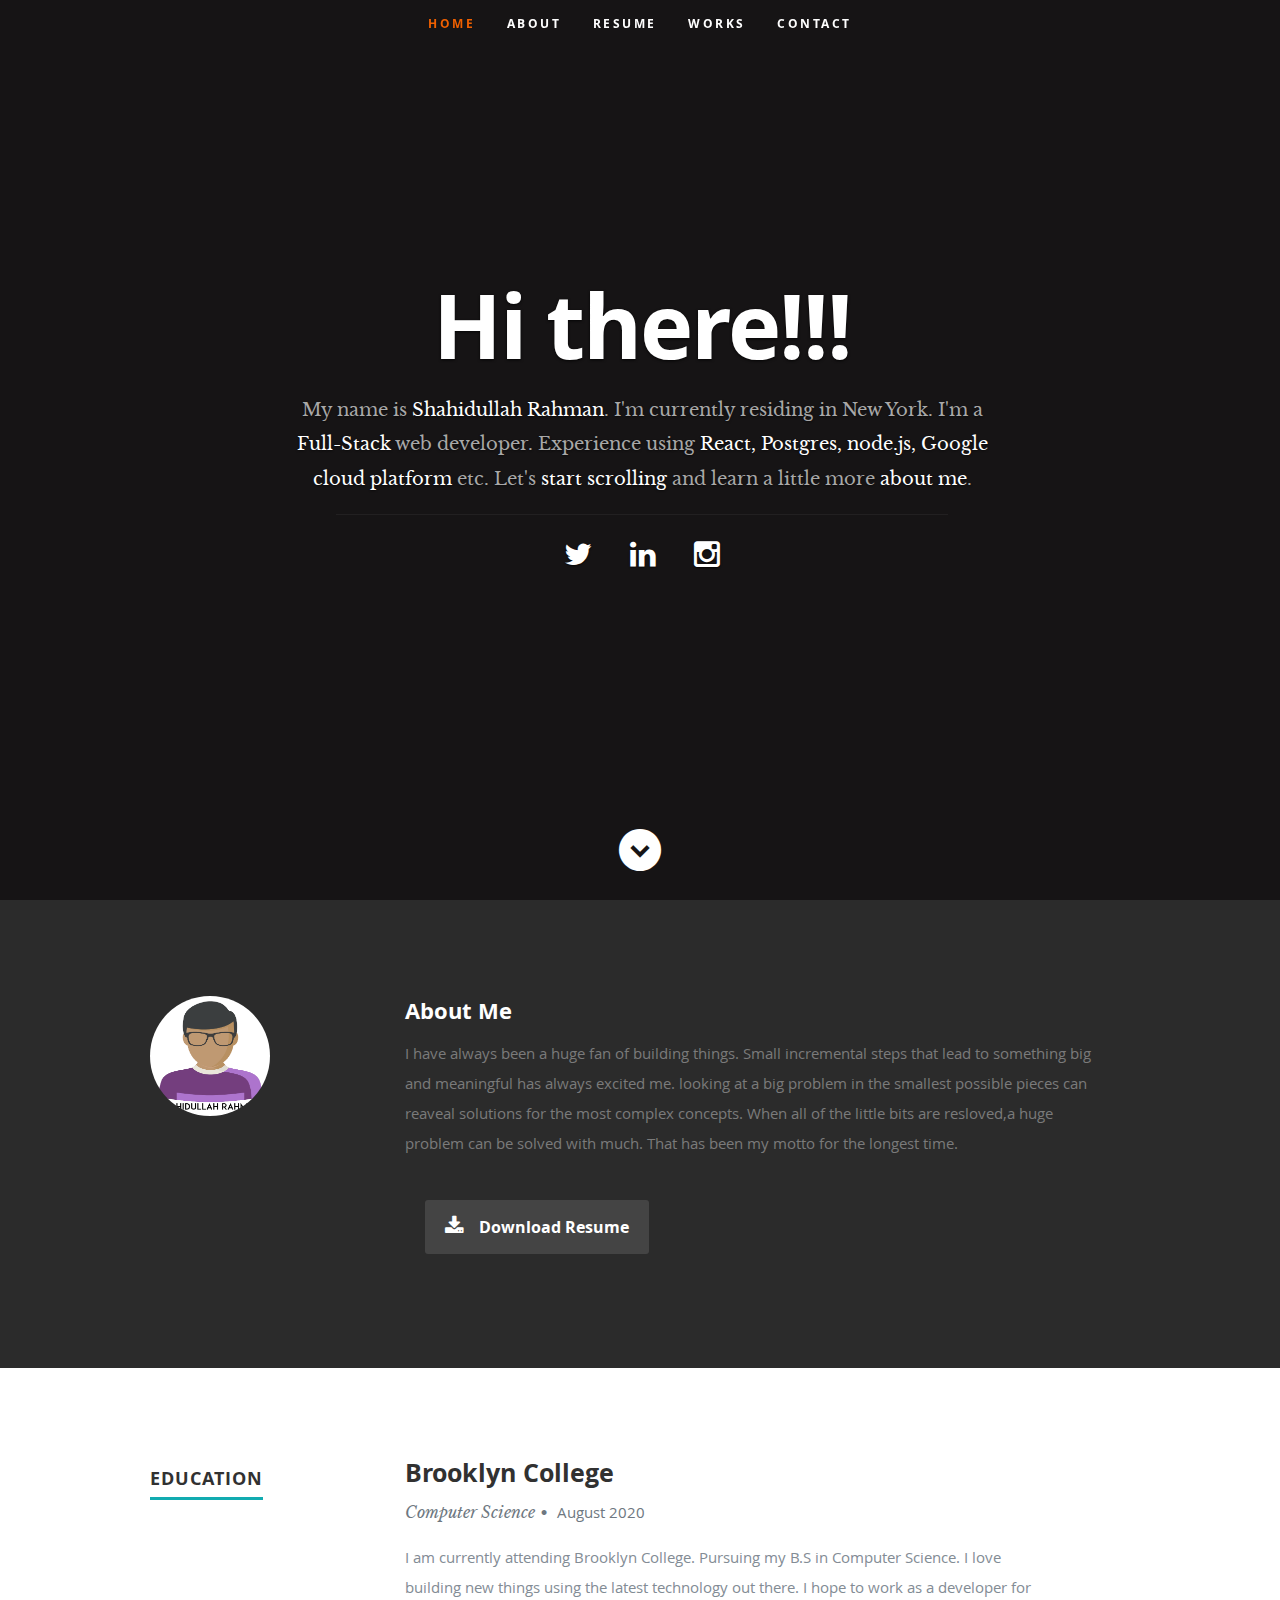
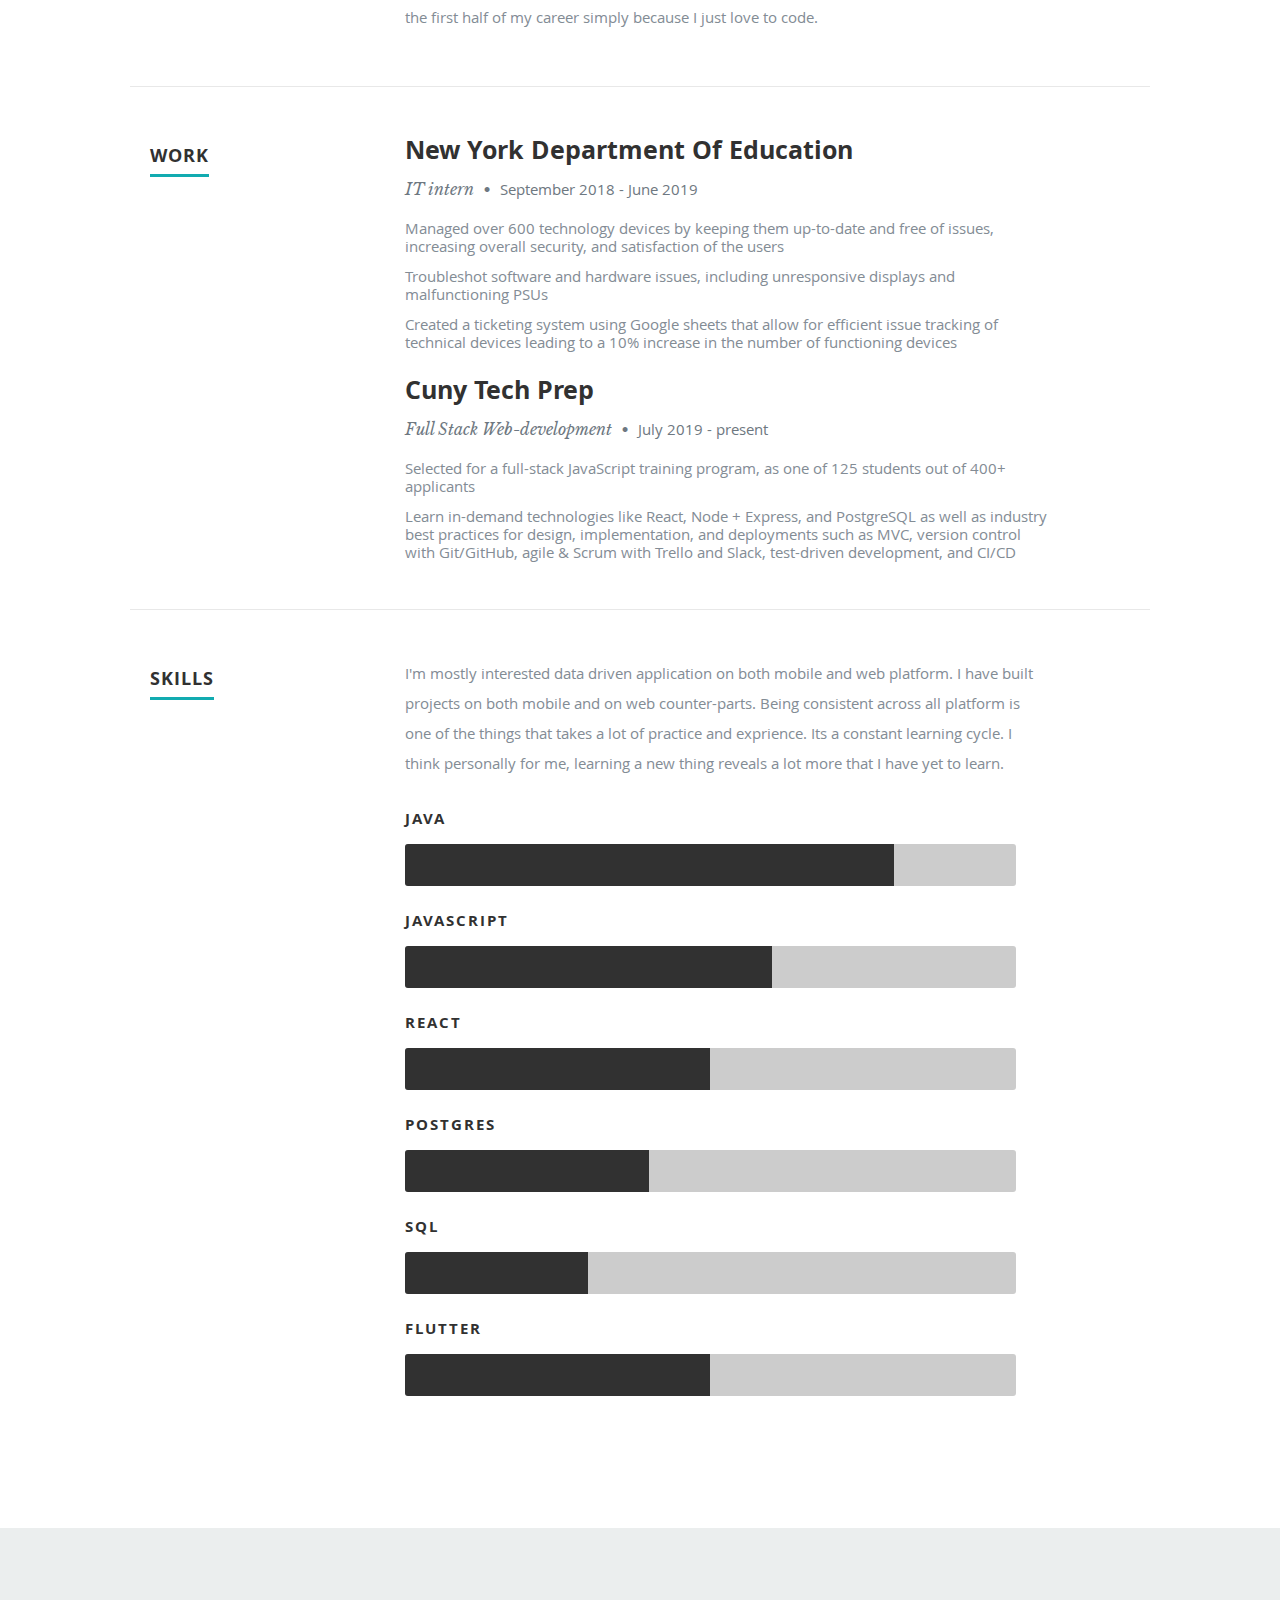
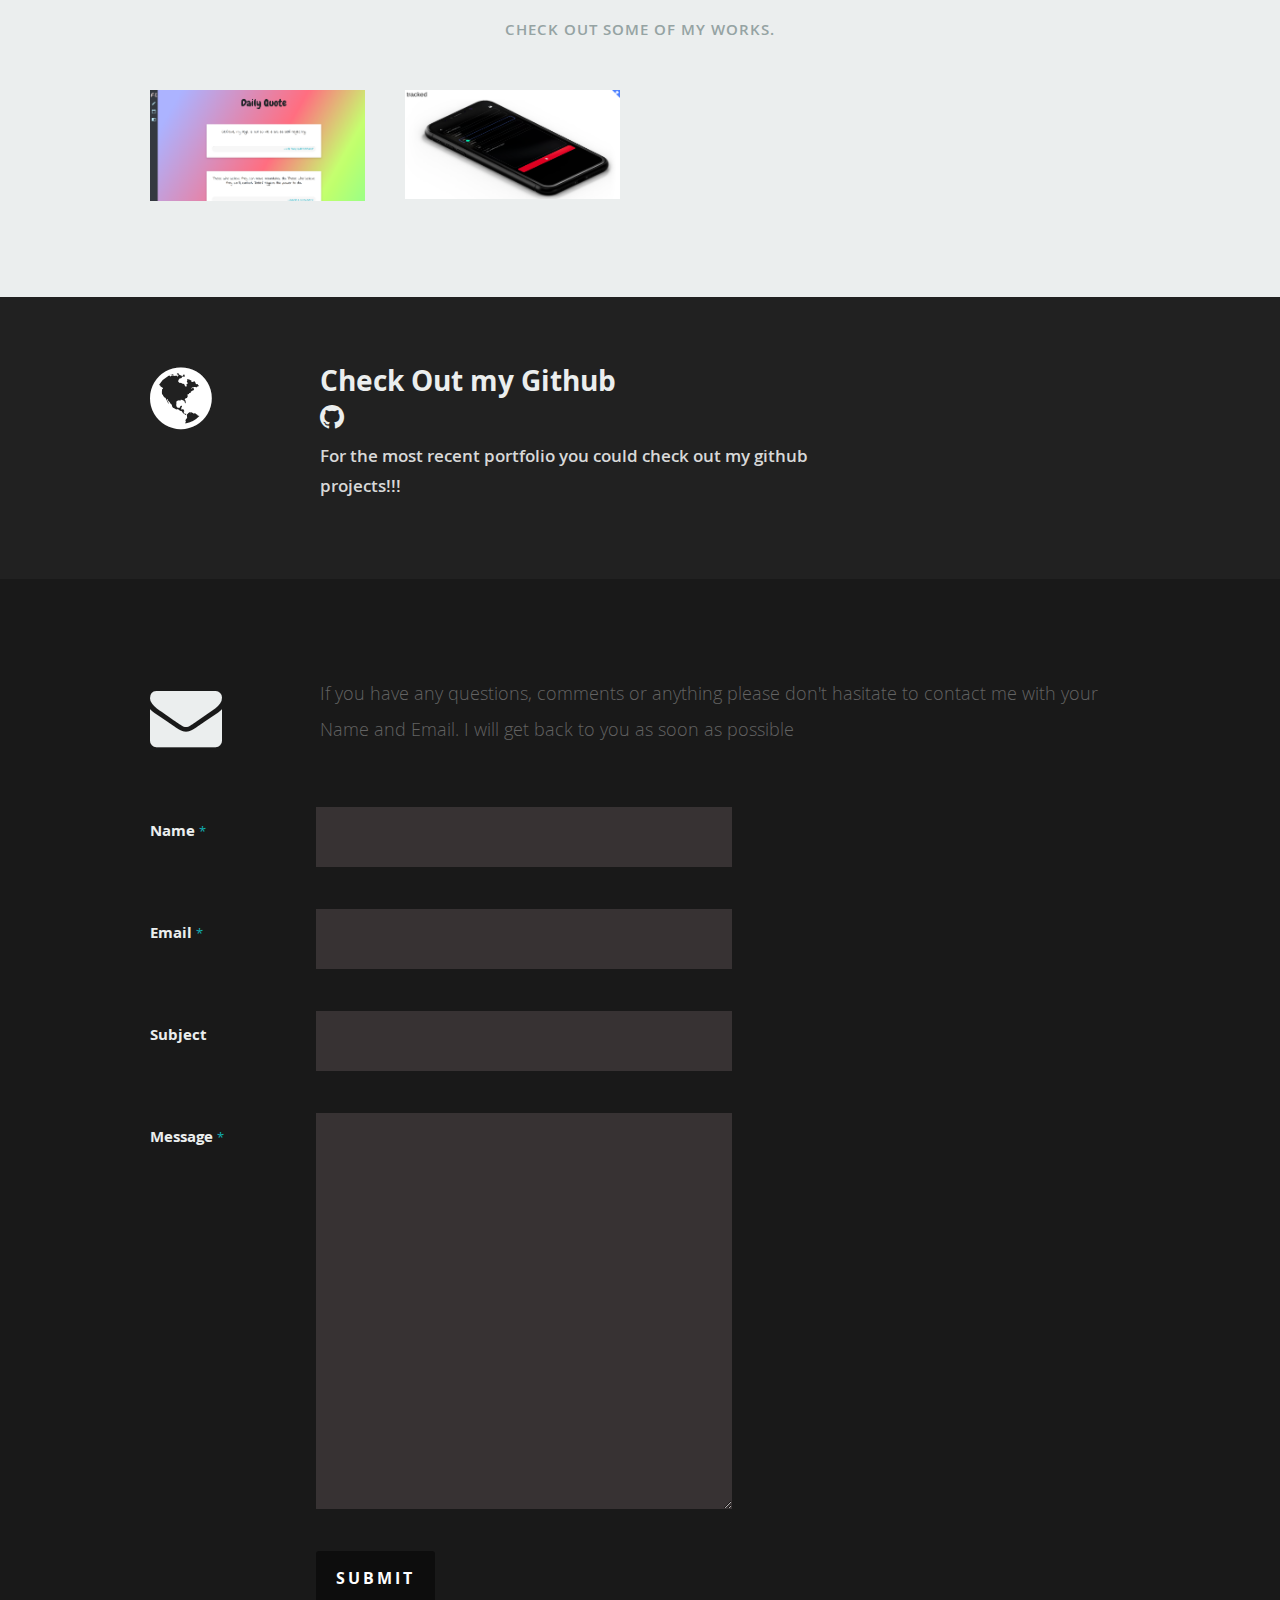
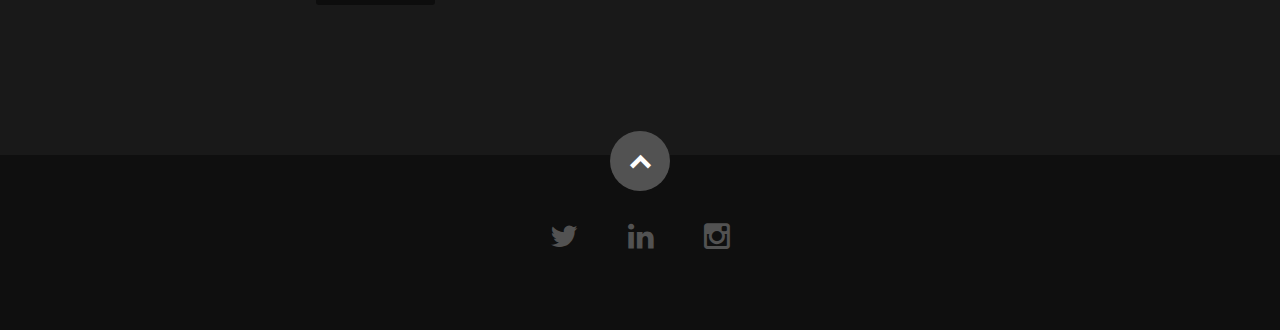
==== commit 573ee714: "Edit content" ====
--- a/index.html
+++ b/index.html
@@ -60,11 +60,11 @@
 
       <div class="row banner">
         <div class="banner-text">
-          <h1 class="typewriter h2">I'm Shahidullah Rahman.</h1>
+          <h1 class="typewriter h2">Hi there!!!</h1>
           <h3>
-            I'm currently residing in New York. I'm a
+            My name is <span>Shahidullah Rahman</span>. I'm currently residing in New York. I'm a
             <span>Full-Stack</span> web developer. Experience using
-            <span>React, Postgres, node.js </span> etc. Let's
+            <span>React, Postgres, node.js, Google cloud platform </span> etc. Let's
             <a class="smoothscroll" href="#about">start scrolling</a> and learn
             a little more <a class="smoothscroll" href="#about">about me</a>.
           </h3>
@@ -111,28 +111,14 @@
           <h2>About Me</h2>
 
           <p>
-            I am and always been a huge fan of building. Small incremental steps
-            that lead to something big and meaningful has always kept me going.
-            From a young age I grew liking to building things from scratch.
-            puzzels that aren't readily apparent but with little effort becomes
-            very clear.To this day I always try to look at a big problem in the
-            smallest possible pieces. When all of the little bits are resloved,
-            a huge problem can be solved with very little complication. This has
-            always been one of the rules that I try to live by.
+            I have always been a huge fan of building things. Small incremental steps
+            that lead to something big and meaningful has always excited me.
+            looking at a big problem in the smallest possible pieces can reaveal 
+            solutions for the most complex concepts. When all 
+            of the little bits are resloved,a huge problem can be solved with much.
+            That has been my motto for the longest time. 
           </p>
 
-          <div class="row">
-            <div class="columns contact-details">
-              <h2>Contact Details</h2>
-              <p class="address">
-                <span>Shahidullah Rahman</span><br />
-                <span
-                  >1890 Ocean Ave Apt: B3 Zip: 11230 City: Brooklyn State: NY </span
-                ><br />
-                <span>(917)-855-8189</span><br />
-                <span>shahidullah.rahman223@gmail.com</span>
-              </p>
-            </div>
 
             <div class="columns download">
               <p>
@@ -174,11 +160,9 @@
 
               <p>
                 I am currently attending Brooklyn College. Pursuing my B.S in
-                computer Science. I just knew I had a thing for computers. In a
-                world full of uncertainty, the one thing I can rely on for a
-                definitive behavior is a computer. Seems a bit odd for someone
-                to find more comfort in a machine rather than a person. Odd
-                indeed....
+                Computer Science. I love building new things using the latest technology out there. 
+                I hope to work as a developer for the first half of my career simply because I just 
+                love to code. 
               </p>
             </div>
           </div>
@@ -260,12 +244,13 @@
 
         <div class="nine columns main-col">
           <p>
-            I'm mostly interested in Mobile and Web applications. I have build
+            I'm mostly interested data driven application on both mobile and web
+             platform. I have built
             projects on both mobile and on web counter-parts. Being consistent
             across all platform is one of the things that takes a lot of
-            practice and exprience. I Constrantly try to build things that are
-            up to industry standards and follow the basic rule of thumb. Below
-            are some of my recent projects that I worked on.
+            practice and exprience. Its a constant learning cycle. I think 
+            personally for me, learning a new thing reveals a lot more that I 
+            have yet to learn.
           </p>
 
           <div class="bars">
@@ -331,101 +316,7 @@
             </div>
             <!-- item end -->
 
-            <!-- <div class="columns portfolio-item">
-              <div class="item-wrap">
-                <a href="#modal-03" title="">
-                  <img alt="" src="images/portfolio/judah.jpg" />
-                  <div class="overlay">
-                    <div class="portfolio-item-meta">
-                      <h5>Judah</h5>
-                      <p>Webdesign</p>
-                    </div>
-                  </div>
-                  <div class="link-icon"><i class="icon-plus"></i></div>
-                </a>
-              </div>
-            </div> -->
-
-            <!-- item end -->
-
-            <!-- <div class="columns portfolio-item">
-              <div class="item-wrap">
-                <a href="#modal-04" title="">
-                  <img alt="" src="images/portfolio/into-the-light.jpg" />
-                  <div class="overlay">
-                    <div class="portfolio-item-meta">
-                      <h5>Into The Light</h5>
-                      <p>Photography</p>
-                    </div>
-                  </div>
-                  <div class="link-icon"><i class="icon-plus"></i></div>
-                </a>
-              </div>
-            </div> -->
-            <!-- item end -->
-
-            <!-- <div class="columns portfolio-item">
-              <div class="item-wrap">
-                <a href="#modal-05" title="">
-                  <img alt="" src="images/portfolio/farmerboy.jpg" />
-                  <div class="overlay">
-                    <div class="portfolio-item-meta">
-                      <h5>Farmer Boy</h5>
-                      <p>Branding</p>
-                    </div>
-                  </div>
-                  <div class="link-icon"><i class="icon-plus"></i></div>
-                </a>
-              </div>
-            </div> -->
-            <!-- item end -->
-
-            <!-- <div class="columns portfolio-item">
-              <div class="item-wrap">
-                <a href="#modal-06" title="">
-                  <img alt="" src="images/portfolio/girl.jpg" />
-                  <div class="overlay">
-                    <div class="portfolio-item-meta">
-                      <h5>Girl</h5>
-                      <p>Photography</p>
-                    </div>
-                  </div>
-                  <div class="link-icon"><i class="icon-plus"></i></div>
-                </a>
-              </div>
-            </div> -->
-            <!-- item end -->
-
-            <!-- <div class="columns portfolio-item">
-              <div class="item-wrap">
-                <a href="#modal-07" title="">
-                  <img alt="" src="images/portfolio/origami.jpg" />
-                  <div class="overlay">
-                    <div class="portfolio-item-meta">
-                      <h5>Origami</h5>
-                      <p>Illustrration</p>
-                    </div>
-                  </div>
-                  <div class="link-icon"><i class="icon-plus"></i></div>
-                </a>
-              </div>
-            </div> -->
-            <!-- item end -->
-
-            <!-- <div class="columns portfolio-item">
-              <div class="item-wrap">
-                <a href="#modal-08" title="">
-                  <img alt="" src="images/portfolio/retrocam.jpg" />
-                  <div class="overlay">
-                    <div class="portfolio-item-meta">
-                      <h5>Retrocam</h5>
-                      <p>Web Development</p>
-                    </div>
-                  </div>
-                  <div class="link-icon"><i class="icon-plus"></i></div>
-                </a>
-              </div>
-            </div> -->
+        
             <!-- item end -->
           </div>
           <!-- portfolio-wrapper end -->
@@ -489,178 +380,6 @@
         </div>
         <!-- modal-02 End -->
 
-        <!-- ================================================================================== -->
-        <!-- <div id="modal-03" class="popup-modal mfp-hide">
-          <img
-            class="scale-with-grid"
-            src="images/portfolio/modals/m-judah.jpg"
-            alt=""
-          />
-
-          <div class="description-box">
-            <h4>Judah</h4>
-            <p>
-              Proin gravida nibh vel velit auctor aliquet. Aenean sollicitudin,
-              lorem quis bibendum auctor, nisi elit consequat ipsum, nec
-              sagittis sem nibh id elit.
-            </p>
-            <span class="categories"><i class="fa fa-tag"></i>Branding</span>
-          </div>
-
-          <div class="link-box">
-            <a href="http://www.behance.net" target="_blank">Details</a>
-            <a class="popup-modal-dismiss">Close</a>
-          </div>
-        </div> -->
-        <!-- ================================================================================== -->
-        <!-- modal-03 End -->
-
-        <!-- ================================================================================== -->
-
-        <!-- <div id="modal-04" class="popup-modal mfp-hide">
-          <img
-            class="scale-with-grid"
-            src="images/portfolio/modals/m-intothelight.jpg"
-            alt=""
-          />
-
-          <div class="description-box">
-            <h4>Into the Light</h4>
-            <p>
-              Proin gravida nibh vel velit auctor aliquet. Aenean sollicitudin,
-              lorem quis bibendum auctor, nisi elit consequat ipsum, nec
-              sagittis sem nibh id elit.
-            </p>
-            <span class="categories"><i class="fa fa-tag"></i>Photography</span>
-          </div>
-
-          <div class="link-box">
-            <a href="http://www.behance.net" target="_blank">Details</a>
-            <a class="popup-modal-dismiss">Close</a>
-          </div>
-        </div> -->
-
-        <!-- modal-04 End -->
-
-        <!-- =================================================================================== -->
-
-        <!-- =================================================================================== -->
-        <!-- <div id="modal-05" class="popup-modal mfp-hide">
-          <img
-            class="scale-with-grid"
-            src="images/portfolio/modals/m-farmerboy.jpg"
-            alt=""
-          />
-
-          <div class="description-box">
-            <h4>Farmer Boy</h4>
-            <p>
-              Proin gravida nibh vel velit auctor aliquet. Aenean sollicitudin,
-              lorem quis bibendum auctor, nisi elit consequat ipsum, nec
-              sagittis sem nibh id elit.
-            </p>
-            <span class="categories"
-              ><i class="fa fa-tag"></i>Branding, Webdesign</span
-            >
-          </div>
-
-          <div class="link-box">
-            <a href="http://www.behance.net" target="_blank">Details</a>
-            <a class="popup-modal-dismiss">Close</a>
-          </div>
-        </div> -->
-
-        <!-- modal-05 End -->
-
-        <!-- ==================================================================================== -->
-
-        <!-- ==================================================================================== -->
-
-        <!-- <div id="modal-06" class="popup-modal mfp-hide">
-          <img
-            class="scale-with-grid"
-            src="images/portfolio/modals/m-girl.jpg"
-            alt=""
-          />
-
-          <div class="description-box">
-            <h4>Girl</h4>
-            <p>
-              Proin gravida nibh vel velit auctor aliquet. Aenean sollicitudin,
-              lorem quis bibendum auctor, nisi elit consequat ipsum, nec
-              sagittis sem nibh id elit.
-            </p>
-            <span class="categories"><i class="fa fa-tag"></i>Photography</span>
-          </div>
-
-          <div class="link-box">
-            <a href="http://www.behance.net" target="_blank">Details</a>
-            <a class="popup-modal-dismiss">Close</a>
-          </div>
-        </div> -->
-
-        <!-- modal-06 End -->
-
-        <!-- ===================================================================================== -->
-
-        <!-- ===================================================================================== -->
-        <!-- <div id="modal-07" class="popup-modal mfp-hide">
-          <img
-            class="scale-with-grid"
-            src="images/portfolio/modals/m-origami.jpg"
-            alt=""
-          />
-
-          <div class="description-box">
-            <h4>Origami</h4>
-            <p>
-              Proin gravida nibh vel velit auctor aliquet. Aenean sollicitudin,
-              lorem quis bibendum auctor, nisi elit consequat ipsum, nec
-              sagittis sem nibh id elit.
-            </p>
-            <span class="categories"
-              ><i class="fa fa-tag"></i>Branding, Illustration</span
-            >
-          </div>
-
-          <div class="link-box">
-            <a href="http://www.behance.net" target="_blank">Details</a>
-            <a class="popup-modal-dismiss">Close</a>
-          </div>
-        </div> -->
-        <!-- modal-07 End -->
-        <!-- ======================================================================================= -->
-
-        <!-- ======================================================================================= -->
-
-        <!-- <div id="modal-08" class="popup-modal mfp-hide">
-          <img
-            class="scale-with-grid"
-            src="images/portfolio/modals/m-retrocam.jpg"
-            alt=""
-          />
-
-          <div class="description-box">
-            <h4>Retrocam</h4>
-            <p>
-              Proin gravida nibh vel velit auctor aliquet. Aenean sollicitudin,
-              lorem quis bibendum auctor, nisi elit consequat ipsum, nec
-              sagittis sem nibh id elit.
-            </p>
-            <span class="categories"
-              ><i class="fa fa-tag"></i>Webdesign, Photography</span
-            >
-          </div>
-
-          <div class="link-box">
-            <a href="http://www.behance.net" target="_blank">Details</a>
-            <a class="popup-modal-dismiss">Close</a>
-          </div>
-        </div> -->
-
-        <!-- modal-08 End -->
-
-        <!-- ====================================================================================== -->
       </div>
       <!-- row End -->
     </section>
@@ -776,7 +495,7 @@
           <!-- Form End -->
 
           <!-- contact-warning -->
-          <div id="message-warning">Error boy</div>
+          <div id="message-warning">Error... ooh boy</div>
           <!-- contact-success -->
           <div id="message-success">
             <i class="fa fa-check"></i>Your message was sent, thank you!<br />
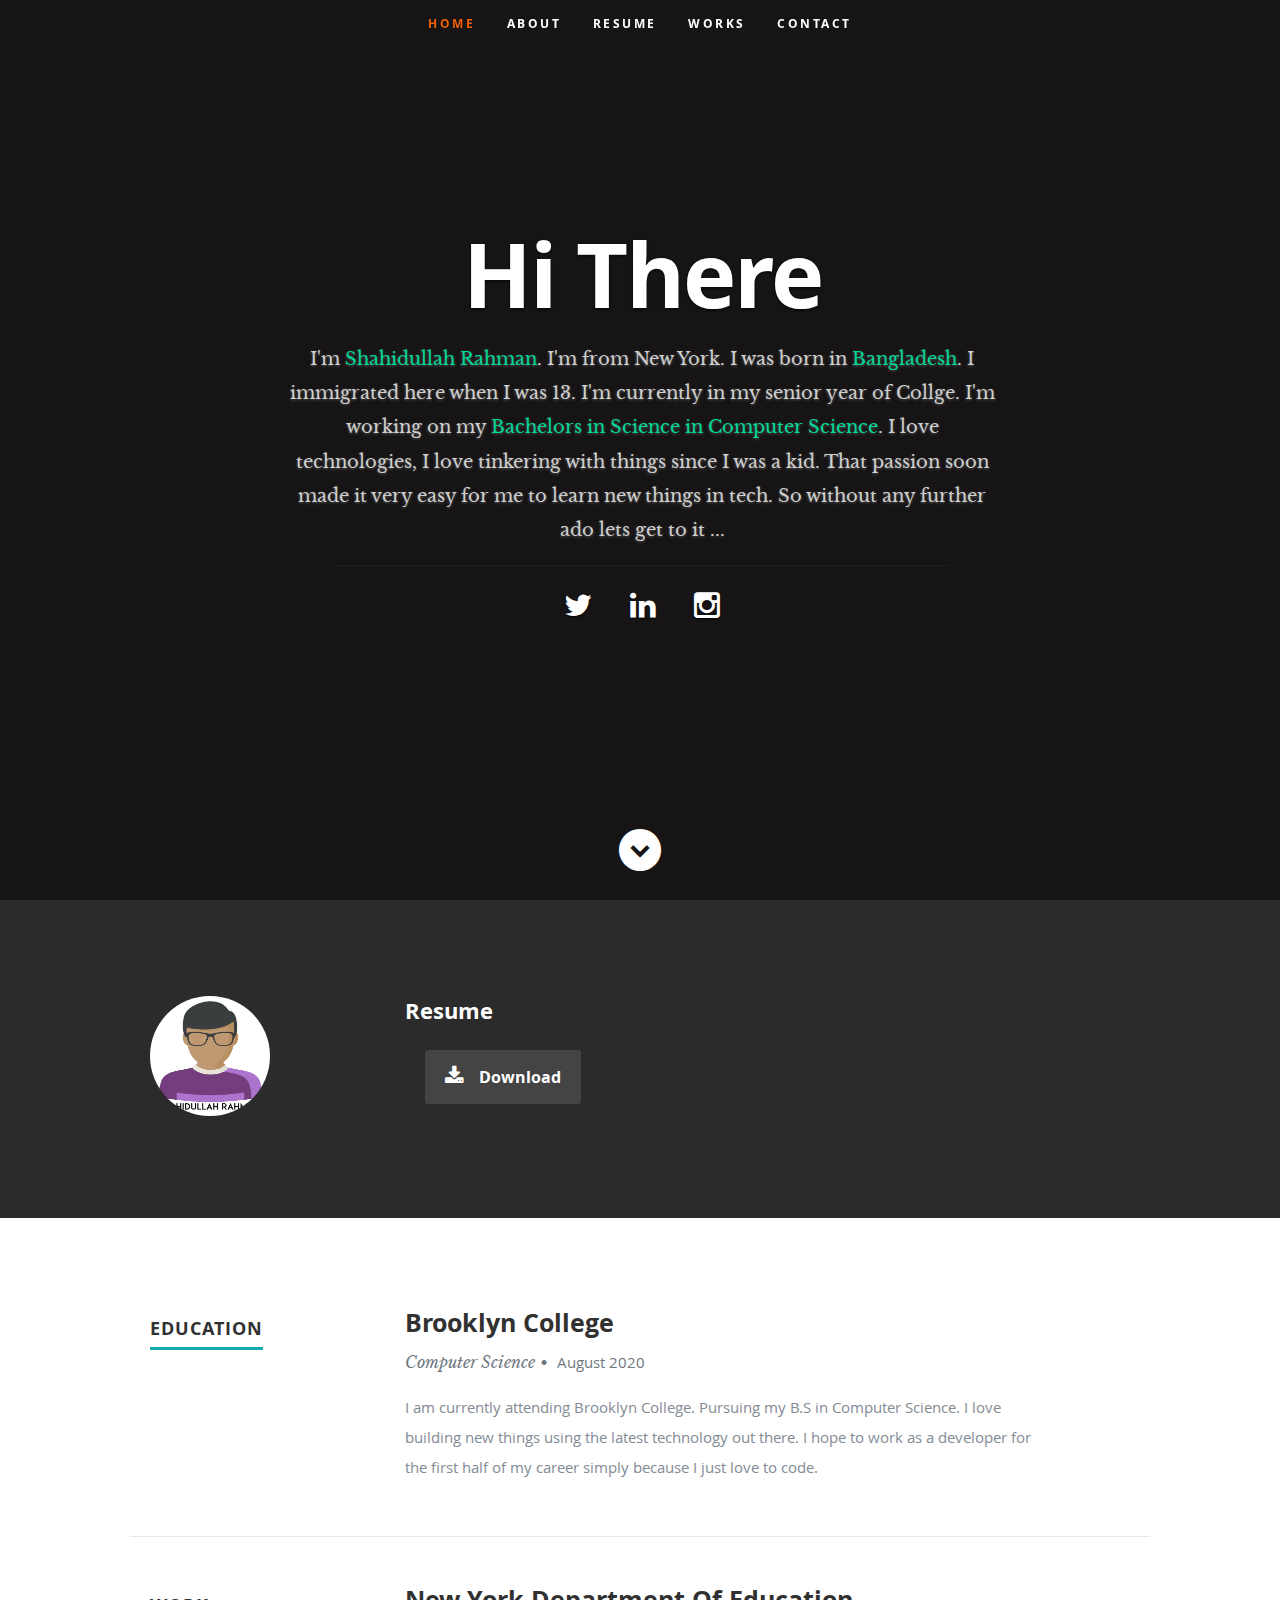
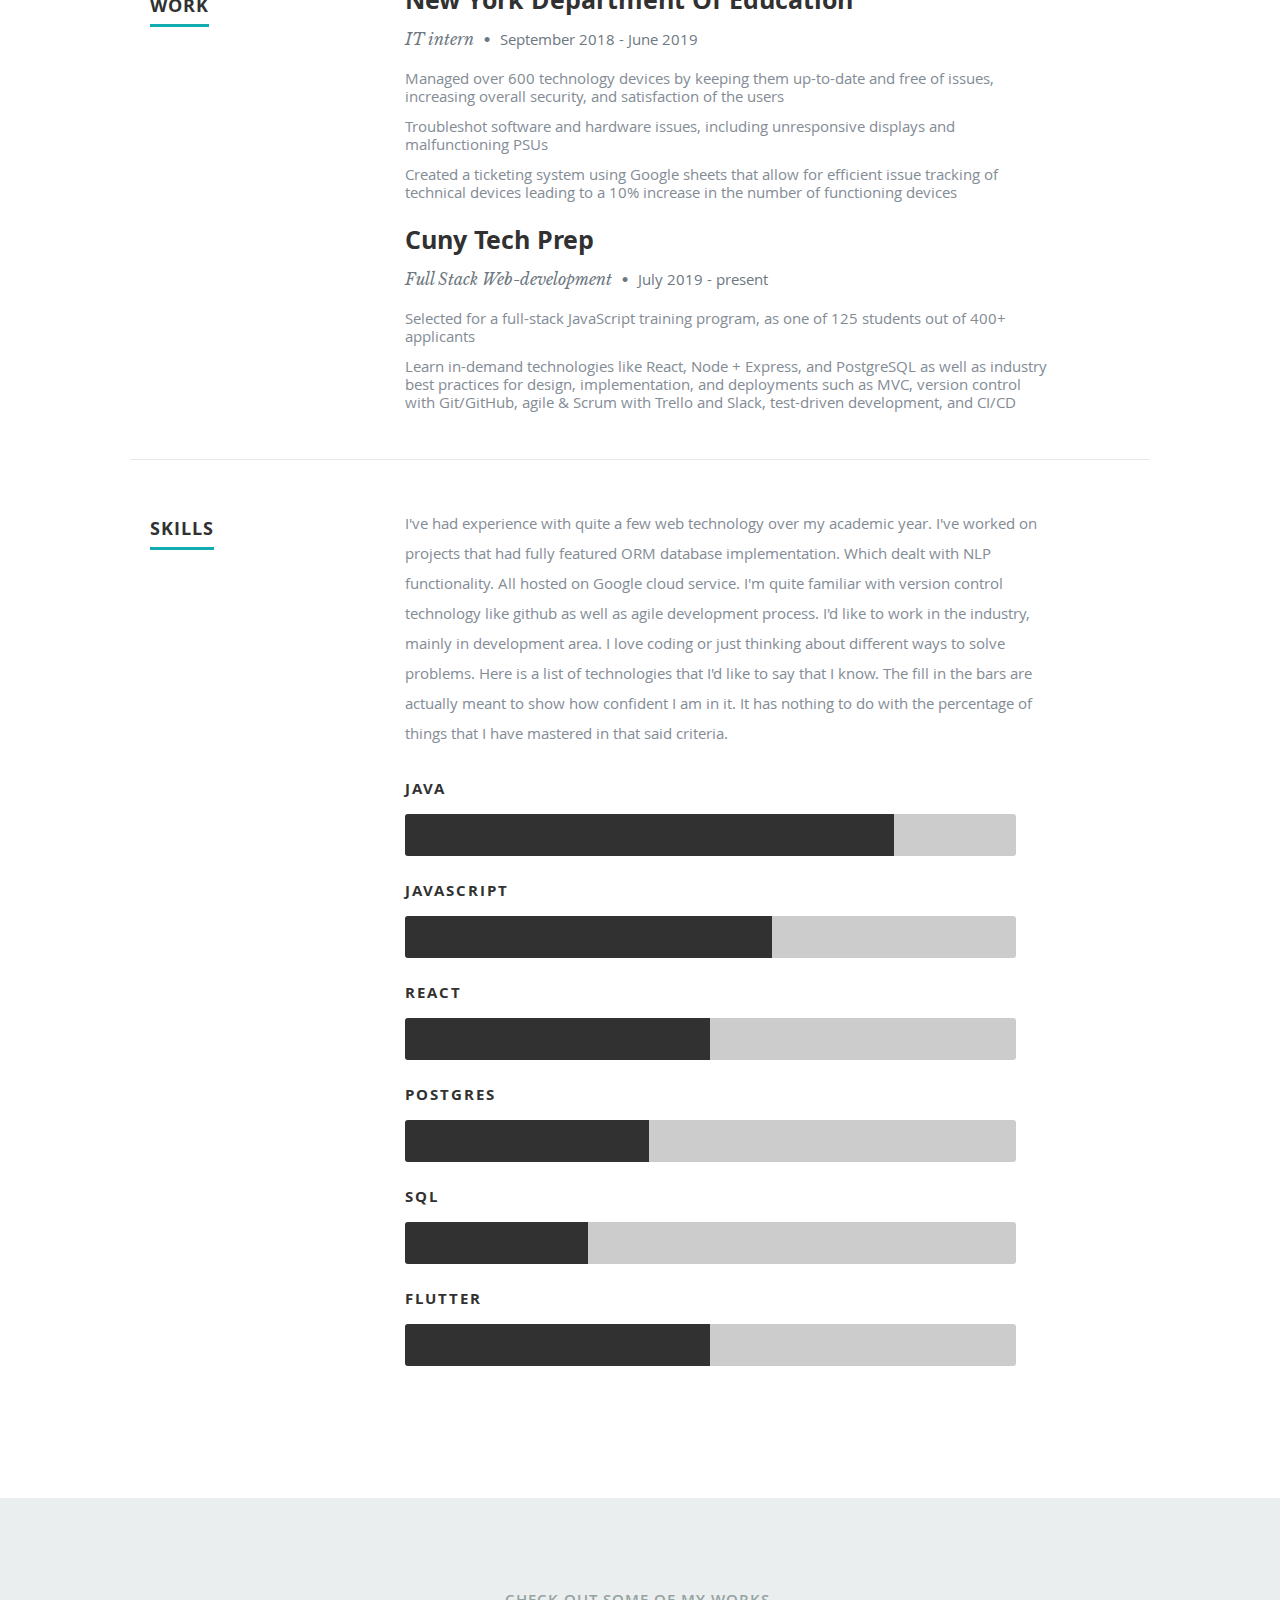
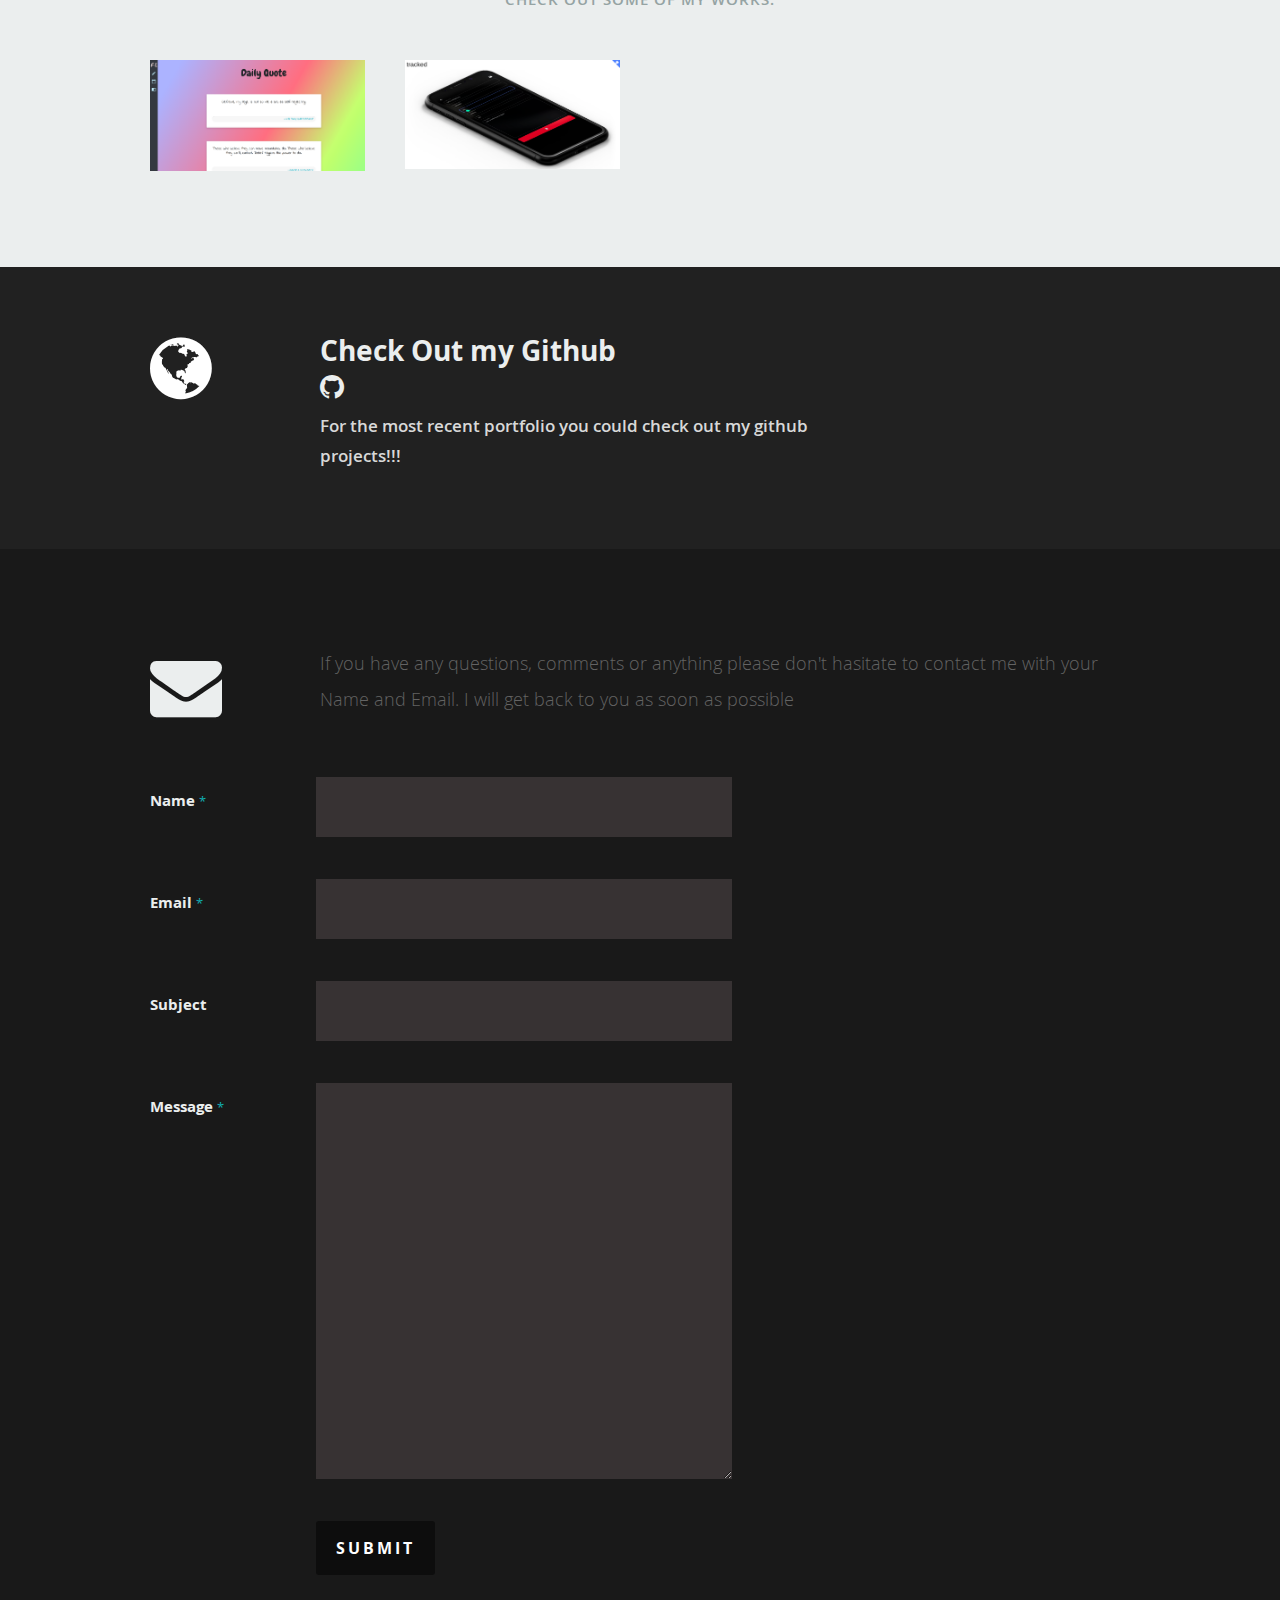
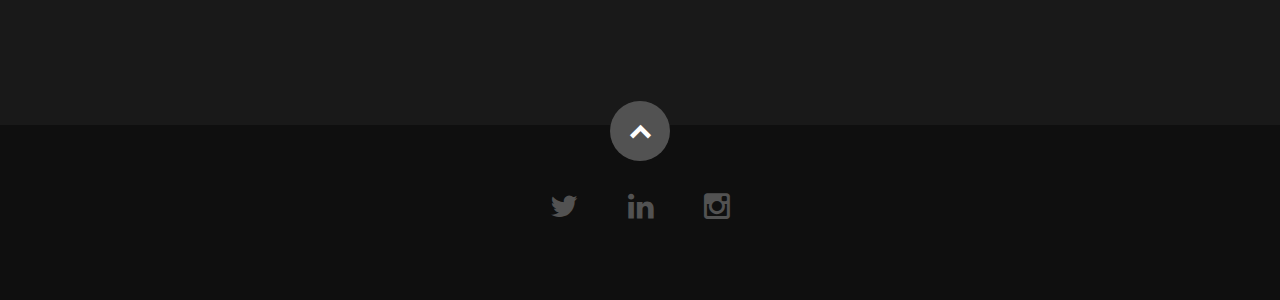
==== commit 791ca4df: "Updated about me and resume file:" ====
--- a/index.html
+++ b/index.html
@@ -60,13 +60,14 @@
 
       <div class="row banner">
         <div class="banner-text">
-          <h1 class="typewriter h2">Hi there!!!</h1>
+          <h1 class="typewriter h2">Hi There</h1>
           <h3>
-            My name is <span>Shahidullah Rahman</span>. I'm currently residing in New York. I'm a
-            <span>Full-Stack</span> web developer. Experience using
-            <span>React, Postgres, node.js, Google cloud platform </span> etc. Let's
-            <a class="smoothscroll" href="#about">start scrolling</a> and learn
-            a little more <a class="smoothscroll" href="#about">about me</a>.
+            I'm <span>Shahidullah Rahman</span>. I'm from New York. I was born
+            in <span>Bangladesh</span>. I immigrated here when I was 13. I'm currently 
+            in my senior year of Collge. I'm working on my <span>Bachelors in Science 
+            in Computer Science</span>. I love technologies, I love tinkering with things
+            since I was a kid. That passion soon made it very easy for me to learn new things 
+            in tech. So without any further ado lets get to it ...
           </h3>
           <hr />
           <ul class="social">
@@ -108,16 +109,7 @@
         </div>
 
         <div class="nine columns main-col">
-          <h2>About Me</h2>
-
-          <p>
-            I have always been a huge fan of building things. Small incremental steps
-            that lead to something big and meaningful has always excited me.
-            looking at a big problem in the smallest possible pieces can reaveal 
-            solutions for the most complex concepts. When all 
-            of the little bits are resloved,a huge problem can be solved with much.
-            That has been my motto for the longest time. 
-          </p>
+          <h2>Resume</h2>
 
 
             <div class="columns download">
@@ -127,7 +119,7 @@
                   target="_blank"
                   class="button"
                   download
-                  ><i class="fa fa-download"></i>Download Resume</a
+                  ><i class="fa fa-download"></i>Download</a
                 >
               </p>
             </div>
@@ -244,13 +236,15 @@
 
         <div class="nine columns main-col">
           <p>
-            I'm mostly interested data driven application on both mobile and web
-             platform. I have built
-            projects on both mobile and on web counter-parts. Being consistent
-            across all platform is one of the things that takes a lot of
-            practice and exprience. Its a constant learning cycle. I think 
-            personally for me, learning a new thing reveals a lot more that I 
-            have yet to learn.
+          I've had experience with quite a few web technology over my academic year. 
+          I've worked on projects that had fully featured ORM database implementation. 
+          Which dealt with NLP functionality. All hosted on Google cloud service. I'm 
+          quite familiar with version control technology like github as well as agile 
+          development process. I'd like to work in the industry, mainly in development 
+          area. I love coding or just thinking about different ways to solve problems. Here
+          is a list of technologies that I'd like to say that I know. The fill in the bars are
+          actually meant to show how confident I am in it. It has nothing to do with the percentage of 
+          things that I have mastered in that said criteria. 
           </p>
 
           <div class="bars">
--- a/css/layout.css
+++ b/css/layout.css
@@ -52,7 +52,7 @@
    vertical-align: middle;
    margin: 0 auto;
    width: 85%;
-   padding-bottom: 30px;s
+   padding-bottom: 30px;
    text-align: center;
 }
 
@@ -66,14 +66,14 @@
 }
 header .banner-text h3 {
    font: 18px/1.9em 'librebaskerville-regular', serif;
-   color: #A8A8A8;
+   color: #cecece;
    margin: 0 auto;
    width: 70%;
-   text-shadow: 0px 1px 2px rgba(0, 0, 0, .5);
+   text-shadow: 0px 1px 3px rgba(160, 160, 160, 0.5);
 }
 header .banner-text h3 span,
 header .banner-text h3 a {
-   color: #fff;
+   color: rgb(0, 214, 150);
 }
 header .banner-text hr {
    width: 60%;
